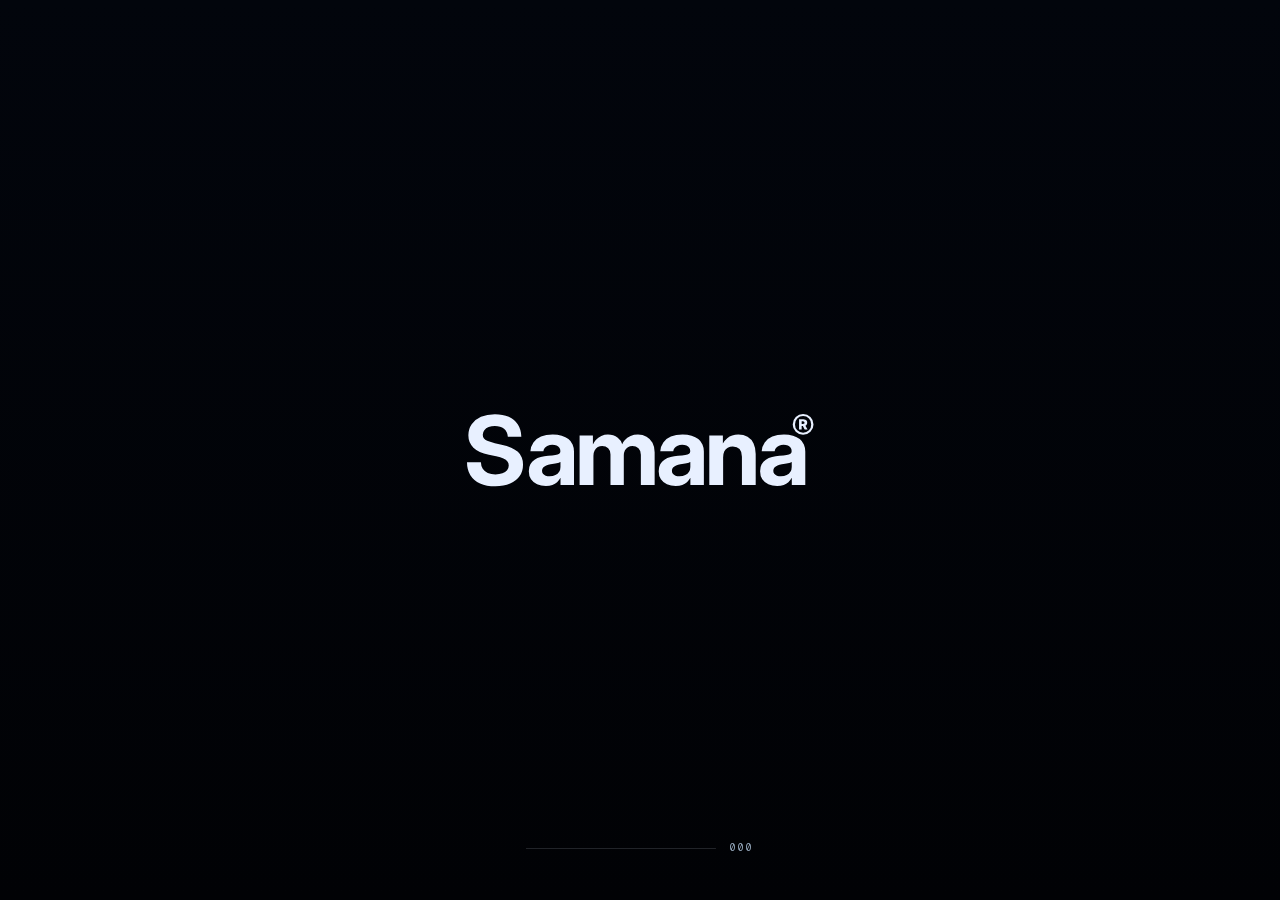
==== index.html @ 5c237c51 "Convert Samana Studio to D Web Studio" ====
<!doctype html>
<html lang="en">
  
<!-- Mirrored from https://samanastudio.es/ by HTTrack Website Copier/3.x [XR&CO], Sun, 01 Nov 2026 11:11:15 GMT -->
<head>
    <meta charset="UTF-8" />
    <meta name="viewport" content="width=device-width, initial-scale=1.0, viewport-fit=cover" />

    <!-- ── Primary SEO ─────────────────────────────────────────────────────── -->
    <title>D Web Studio — Immersive web design for premium brands</title>
    <meta
      name="description"
      content="Immersive websites with 3D, motion and sound, for premium brands that want to be remembered. Studio working worldwide. Start your project."
    />
    <meta name="robots" content="index, follow" />
    <link rel="canonical" href="index.html" />
    <meta name="author" content="D Web Studio" />
    <meta name="theme-color" content="#02050c" />

    <!-- ── Open Graph (LinkedIn / WhatsApp / Facebook) ─────────────────────── -->
    <meta property="og:type" content="website" />
    <meta property="og:site_name" content="D Web Studio" />
    <meta property="og:url" content="index.html" />
    <meta
      property="og:title"
      content="D Web Studio — Immersive web design for premium brands"
    />
    <meta
      property="og:description"
      content="Immersive websites with 3D, motion and sound, for premium brands that want to be remembered. Studio working worldwide. Start your project."
    />
    <meta property="og:image" content="og-samana.jpg" />
    <meta property="og:image:width" content="1200" />
    <meta property="og:image:height" content="630" />
    <meta
      property="og:image:alt"
      content="D Web Studio — immersive web design for premium brands"
    />
    <meta property="og:locale" content="en_US" />

    <!-- ── Twitter / X Card ────────────────────────────────────────────────── -->
    <meta name="twitter:card" content="summary_large_image" />
    <meta
      name="twitter:title"
      content="D Web Studio — Immersive web design for premium brands"
    />
    <meta
      name="twitter:description"
      content="Immersive websites with 3D, motion and sound, for premium brands that want to be remembered. D Web Studio working worldwide. Start your project."
    />
    <meta name="twitter:image" content="og-samana.jpg" />

    <!-- ── Favicons (full set) ─────────────────────────────────────────────── -->
    <!-- .ico first: the path browsers AND Google's favicon crawler request by
         convention (/favicon.ico). Multi-res 16/32/48 so it's never the gap. -->
    <link rel="icon" href="favicon5e1f.ico?v=2" sizes="any" />
    <link rel="icon" type="image/png" sizes="96x96" href="favicon-965e1f.png?v=2" />
    <link rel="icon" type="image/png" sizes="48x48" href="favicon-485e1f.png?v=2" />
    <link rel="icon" type="image/png" sizes="32x32" href="favicon-325e1f.png?v=2" />
    <link rel="icon" type="image/png" sizes="16x16" href="favicon-165e1f.png?v=2" />
    <link rel="apple-touch-icon" sizes="180x180" href="apple-touch-icon5e1f.png?v=2" />
    <link rel="manifest" href="site.webmanifest" />

    <!-- ── Structured data (Organization) ──────────────────────────────────── -->
    <script type="application/ld+json">
      {
        "@context": "https://schema.org",
        "@type": "Organization",
        "name": "D Web Studio",
        "url": "https://samanastudio.es/",
        "email": "info@samanastudio.es",
        "logo": "https://samanastudio.es/apple-touch-icon.png",
        "image": "https://samanastudio.es/og-samana.jpg",
        "description": "Samana Studio is an immersive web design studio: websites with 3D, motion and sound for premium brands worldwide.",
        "sameAs": [
          "https://instagram.com/samanastudios",
          "https://tiktok.com/@samanastudio"
        ]
      }
    </script>

    <!-- Type (fase 4.12): the logo's family, SELF-HOSTED (see src/style.css → @font-face) — no
         third party. Preloaded: the loader's hello words (static Inter Display Bold, 2.4 KB — its first
         word is set in it) and Inter, the site's text (variable, 53 KB). Geist Mono unchanged. -->
    <link rel="preload" href="fonts/InterDisplay-Bold-hello.woff2" as="font" type="font/woff2" crossorigin />
    <link rel="preload" href="fonts/InterSamana-Variable.woff2" as="font" type="font/woff2" crossorigin />
    <!-- JavaScript off: the static loader below would cover the noscript message -->
    <noscript><style>.loader { display: none !important; }</style></noscript>
    <script type="module" crossorigin src="assets/main-DWAIzYvo.js"></script>
    <style data-critical>@font-face{font-family:Inter;src:url(fonts/InterSamana-Variable.woff2) format("woff2");font-weight:400 700;font-style:normal;font-display:swap}@font-face{font-family:Inter Fallback;src:local("Arial"),local("ArialMT"),local("Helvetica"),local("Liberation Sans");size-adjust:106.59%;ascent-override:90.88%;descent-override:22.63%;line-gap-override:0%}@font-face{font-family:Samana Hello;src:url(fonts/InterDisplay-Bold-hello.woff2) format("woff2");font-weight:700;font-style:normal;font-display:block}@font-face{font-family:Geist Mono;src:url(fonts/geist-mono-300-500.woff2) format("woff2");font-weight:300 500;font-style:normal;font-display:block}:root{--water-top: #02050c;--water-bot: #010205;--water: linear-gradient(180deg, var(--water-top) 0%, var(--water-bot) 100%)}:root{--f-sans: "Inter", "Inter Fallback", system-ui, sans-serif;--f-mono: "Geist Mono", ui-monospace, SFMono-Regular, Menlo, monospace;--t-xl-w: 650;--t-xl-s: clamp(44px, 7.4vw, 118px);--t-xl-ls: -.042em;--t-xl-lh: .92;--t-d-w: 600;--t-d-s: clamp(34px, 4.6vw, 68px);--t-d-ls: -.034em;--t-d-lh: .96;--t-lead-w: 500;--t-lead-s: clamp(20px, 1.8vw, 28px);--t-lead-ls: -.018em;--t-lead-lh: 1.2;--t-bl-w: 400;--t-bl-s: clamp(17px, 1.3vw, 19px);--t-bl-ls: -.011em;--t-bl-lh: 1.55;--t-b-w: 400;--t-b-s: 15.5px;--t-b-ls: -.006em;--t-b-lh: 1.6;--t-ui-w: 500;--t-ui-s: 13.5px;--t-ui-ls: -.004em;--t-ui-lh: 1.2;--t-lb-w: 400;--t-lb-s: 10.5px;--t-lb-ls: .18em;--t-lb-lh: 1.3;--t-num-w: 400;--t-num-s: 22px;--t-num-ls: .02em;--t-num-lh: 1}*{margin:0;padding:0}html,body{font-family:var(--f-sans)}html{background:var(--water) 0 0 / 100% 100vh no-repeat var(--water-bot)}.webgl{position:fixed;top:0;left:0;width:100%;height:100%;outline:none;z-index:1}@media(pointer:coarse){.webgl{height:100vh;height:100lvh}}.scroll-proxy{position:relative;width:100%;pointer-events:none}.loader{position:fixed;top:0;right:0;bottom:0;left:0;z-index:10;overflow:hidden;background:var(--water);--hello-fs: clamp(2.5rem, 9vw, 6rem);color:#e8f0ff;pointer-events:none;contain:strict}.loader.is-nav{z-index:80}.loader.is-off{visibility:hidden}.loader-in{position:absolute;top:0;right:0;bottom:0;left:0}.loader.is-nav :is(.loader-center,.loader-progress,.loader-note){display:none}.loader-center{position:absolute;top:0;right:0;bottom:0;left:0;display:grid;place-items:center}.loader-word{margin:0;font-family:Samana Hello,Inter,system-ui,sans-serif;font-weight:700;font-size:var(--hello-fs);letter-spacing:-.03em;line-height:1.2;text-align:center;color:#e8f0ff;grid-area:1 / 1;backface-visibility:hidden;will-change:transform;transform:perspective(800px) translate3d(0,100%,0) rotateX(-90deg)}.loader-word:first-child{transform:none}.loader-word.is-fb{letter-spacing:0}@media(prefers-reduced-motion:reduce){.loader-word{transform:none;opacity:0}.loader-word:first-child{opacity:1}}.loader.is-lifting .loader-progress,.loader.is-lifting .loader-note{opacity:0;transition:opacity .525s linear}.loader-progress{position:absolute;left:50%;bottom:clamp(1.75rem,5vh,3rem);transform:translate(-50%);display:flex;align-items:center;gap:.9rem}.loader-line{width:clamp(90px,18vw,190px);height:1px;background:#e8f0ff24;overflow:hidden}.loader-line-fill{width:100%;height:100%;background:#e8f0ff99;transform:scaleX(0);transform-origin:left center;will-change:transform}.loader-note{font-family:var(--f-mono);font-weight:var(--t-lb-w);font-size:var(--t-lb-s);letter-spacing:var(--t-lb-ls);line-height:var(--t-lb-lh);text-transform:uppercase;position:absolute;left:50%;bottom:max(.7rem,calc(clamp(1.75rem,5vh,3rem) - 1.55rem));transform:translate(-50%);margin:0;white-space:nowrap;color:#e8f0ff8c;opacity:0;transition:opacity 1.2s ease}.loader-note.is-on{opacity:1}.loader-count{font-family:var(--f-mono);font-weight:var(--t-lb-w);font-size:var(--t-lb-s);letter-spacing:var(--t-lb-ls);line-height:var(--t-lb-lh);text-transform:uppercase;color:#93a6ba;font-variant-numeric:tabular-nums;min-width:3ch;text-align:right}:where(a,button,select,[role=radio]):focus-visible,html[data-kbd] :where(input,textarea):focus{outline:1px solid rgba(232,240,255,.9);outline-offset:3px}.skip-link{font-family:var(--f-sans);font-weight:var(--t-ui-w);font-size:var(--t-ui-s);letter-spacing:var(--t-ui-ls);line-height:var(--t-ui-lh);position:fixed;top:calc(env(safe-area-inset-top,0px) + clamp(1.1rem,2.4vh,1.9rem));left:calc(env(safe-area-inset-left,0px) + clamp(1.2rem,3vw,2.4rem));margin-top:-3px;z-index:9;padding:7px 15px 6px;border:1px solid rgba(159,208,255,.26);border-radius:999px;background:#060a12b8;color:#dfeaffeb;text-decoration:none;white-space:nowrap;text-shadow:0 1px 14px rgba(4,6,12,.8);clip-path:inset(50%);opacity:0;pointer-events:none}.skip-link:focus{clip-path:none;opacity:1;pointer-events:auto}.sr-only{position:absolute;width:1px;height:1px;margin:-1px;overflow:hidden;clip:rect(0 0 0 0);white-space:nowrap;border:0}@media(max-height:720px){:root.cf-open :is(.site-logo,.site-sound,.site-menu-btn){filter:opacity(0);pointer-events:none}}html.lenis,html.lenis body{height:auto}:root{--frost: #9fd0ff}.hero-tag{position:fixed;z-index:2;display:grid;gap:12px;justify-items:start;width:min(92vw,46ch);text-align:left;pointer-events:none;will-change:opacity,transform}.hero-tag.is-centred{justify-items:center;text-align:center}.hero-kick{font-family:var(--f-mono);font-weight:var(--t-lb-w);font-size:var(--t-lb-s);letter-spacing:var(--t-lb-ls);line-height:var(--t-lb-lh);margin:0;text-transform:uppercase;color:#93a6ba}.hero-line{font-family:var(--f-sans);font-weight:var(--t-lead-w);font-size:var(--t-lead-s);letter-spacing:var(--t-lead-ls);line-height:var(--t-lead-lh);text-wrap:balance;margin:0;color:#e8f0ff}:root{--hdr-top: calc(env(safe-area-inset-top, 0px) + clamp(1.1rem, 2.4vh, 1.9rem)) ;--hdr-right: calc(env(safe-area-inset-right, 0px) + clamp(1.2rem, 3vw, 2.4rem)) ;--ice: #9fd0ff;--ease-ui: cubic-bezier(.16, .84, .24, 1);--expo: cubic-bezier(.19, 1, .22, 1)}.page-view{position:relative;z-index:2;overflow-anchor:none}html:is([data-route=work],[data-route=about]) :is(.ui-layer,.hud-layer,.chapters,.we-are,.hero-tag,.scroll-cue,.site-footer,.seo-fallback),.route-off{visibility:hidden!important}:root{--wk-pad: clamp(18px, 6vw, 96px);--wk-text: #e8f0ff;--wk-text-2: rgba(223, 234, 255, .62);--wk-mist: #93a6ba;--wk-line: rgba(223, 234, 255, .12);--wk-line-2: rgba(223, 234, 255, .2)}</style>
    <link rel="preload" as="style" crossorigin href="assets/main-D3ZNuXNC.css" data-css>
  </head>
  <body>
    <!-- fase 4.8 — the first focusable element: visually hidden until focused, then top-left in the
         capsule's glass; with JS it takes the capsule's path (4.25: the curtain to the contact, or there the form). -->
    <a class="skip-link" href="#contact">Skip to contact</a>

    <!-- Shown only when JavaScript is disabled (the 3D can't run). -->
    <noscript>
      <div
        style="position: fixed; inset: 0; z-index: 100; display: flex; flex-direction: column; align-items: center; justify-content: center; gap: 0.8em; padding: 8vw; text-align: center; background: #05070c; color: #e8f0ff; font-family: 'Inter', 'Inter Fallback', system-ui, sans-serif;"
      >
        <p style="font-size: 1.4rem; font-weight: 500; margin: 0; letter-spacing: 0.02em;">
          Samana Studio
        </p>
        <p style="max-width: 32em; color: #aebccf; line-height: 1.6; margin: 0;">
          Immersive web experiences for premium brands. This site needs
          JavaScript to display its 3D experience. Contact us at
          <a style="color: #9fd0ff;" href="mailto:info@samanastudio.es"
            >info@samanastudio.es</a
          >.
        </p>
        <!-- (4.15) the pages read without JS -->
        <p style="margin: 0; display: flex; gap: 1.2em;">
          <a style="color: #9fd0ff;" href="work/index.html">Work</a>
          <a style="color: #9fd0ff;" href="about/index.html">About</a>
        </p>
      </div>
    </noscript>

    <!-- The loading screen's FIRST frame (fase 4.5): static, so it paints with the CSS — (4.18) the curtain (4.22: the
         water), "Hello", 000 — before the JS bundle has arrived (no blank screen on a slow line). UI/Curtain adopts it
         (the same layer is every page change); the Loader flips the hello on it. (4.22) Every word is here from the first
         frame — "Hello" in, the rest flipped out (never painted) —, so the scripts "Samana Hello" does not cover (.is-fb)
         are laid out, their system fonts found, before the first of them flips in. Keep the three pages' lists the same
         (work/, about/). -->
    <div class="loader" aria-hidden="true">
      <div class="loader-in">
        <div class="loader-center">
          <p class="loader-word">Hello</p>
          <p class="loader-word is-fb">你好</p>
          <p class="loader-word is-fb">नमस्ते</p>
          <p class="loader-word">Hola</p>
          <p class="loader-word is-fb">مرحبا</p>
          <p class="loader-word">Olá</p>
          <p class="loader-word is-fb">নমস্কার</p>
          <p class="loader-word">Привет</p>
          <p class="loader-word is-fb">こんにちは</p>
          <p class="loader-word">Bonjour</p>
        </div>
        <div class="loader-progress">
          <div class="loader-line"><div class="loader-line-fill"></div></div>
          <span class="loader-count">000</span>
        </div>
      </div>
    </div>

    <!-- Fixed, full-screen WebGL canvas (sits behind everything). -->
    <canvas class="webgl" aria-hidden="true"></canvas>
    <!-- Empty, tall element that generates the page scroll height. Its height
         is set from Scroll.js (SCROLL_LENGTH_VH). -->
    <div class="scroll-proxy"></div>
    <!-- fase 4.8 — landmarks: the header (logo, sound toggle, capsule) and main (the block texts, the
         card, the chapters) are filled by the UI modules; the footer and the contact dialog follow. -->
    <header class="site-header"></header>
    <main class="site-main">
      <!-- (4.16·L) the hero's line — the page's one h1 — in the static HTML: painted in the first frame (under the
           loader), so it is the page's largest contentful paint before the bundle arrives. UI/HeroTag adopts it
           (placed, entered, sunk by JS as before). Its words are content.js's HERO_TAG — keep both the same. Pinned at
           0, 0 until HeroTag places it (hidden by then): its static place followed the flow — the scroll proxy's
           height, set at the boot — and moved it while painted (a layout shift under the loader). -->

      <div class="hero-tag" style="top: 0; left: 0" data-lines-group>
        <p class="hero-kick" data-lines>Immersive web studio</p>
        <h1 class="hero-line" data-lines><span class="sr-only">Samana — </span>We build worlds people remember.</h1>
      </div>
      <!-- (4.15) a page's content (/work, /about) is adopted here by the router (UI/Router.js) -->
      <div class="page-view"></div>
      <!-- ── Crawler / accessibility fallback (4.8: inside main — nothing outside the landmarks) ──
           The site's content is rendered in WebGL (a <canvas>), which search
           engines and screen readers can't read. This block is a real, in-DOM text
           equivalent of the page: present for crawlers/AT, but visually hidden
           (1px clip) via inline styles so it NEVER affects the 3D experience. (4.9: its h1 went — the
           page's one h1 is the hero's line, UI/HeroTag.) -->
      <div
        class="seo-fallback"
        style="position: absolute; width: 1px; height: 1px; margin: -1px; padding: 0; overflow: hidden; clip: rect(0 0 0 0); white-space: nowrap; border: 0; pointer-events: none;"
      >
        <p>
          Samana Studio is an immersive web design studio crafting cinematic,
          WebGL-powered websites for a select few premium brands worldwide. We
          design and build high-end digital experiences with international reach.
          Contact:
          <a href="mailto:info@samanastudio.es" tabindex="-1">info@samanastudio.es</a>.
        </p>
      </div>
    </main>
  </body>

<!-- Mirrored from https://samanastudio.es/ by HTTrack Website Copier/3.x [XR&CO], Sun, 01 Nov 2026 11:11:18 GMT -->
</html>
---- assets/main-D3ZNuXNC.css ----
@font-face{font-family:Inter;src:url(../fonts/InterSamana-Variable.woff2) format("woff2");font-weight:400 700;font-style:normal;font-display:swap}@font-face{font-family:Inter Fallback;src:local("Arial"),local("ArialMT"),local("Helvetica"),local("Liberation Sans");size-adjust:106.59%;ascent-override:90.88%;descent-override:22.63%;line-gap-override:0%}@font-face{font-family:Samana Hello;src:url(../fonts/InterDisplay-Bold-hello.woff2) format("woff2");font-weight:700;font-style:normal;font-display:block}@font-face{font-family:Geist Mono;src:url(../fonts/geist-mono-300-500.woff2) format("woff2");font-weight:300 500;font-style:normal;font-display:block}:root{--water-top: #02050c;--water-bot: #010205;--water: linear-gradient(180deg, var(--water-top) 0%, var(--water-bot) 100%)}:root{--f-sans: "Inter", "Inter Fallback", system-ui, sans-serif;--f-mono: "Geist Mono", ui-monospace, SFMono-Regular, Menlo, monospace;--t-xl-w: 650;--t-xl-s: clamp(44px, 7.4vw, 118px);--t-xl-ls: -.042em;--t-xl-lh: .92;--t-d-w: 600;--t-d-s: clamp(34px, 4.6vw, 68px);--t-d-ls: -.034em;--t-d-lh: .96;--t-lead-w: 500;--t-lead-s: clamp(20px, 1.8vw, 28px);--t-lead-ls: -.018em;--t-lead-lh: 1.2;--t-bl-w: 400;--t-bl-s: clamp(17px, 1.3vw, 19px);--t-bl-ls: -.011em;--t-bl-lh: 1.55;--t-b-w: 400;--t-b-s: 15.5px;--t-b-ls: -.006em;--t-b-lh: 1.6;--t-ui-w: 500;--t-ui-s: 13.5px;--t-ui-ls: -.004em;--t-ui-lh: 1.2;--t-lb-w: 400;--t-lb-s: 10.5px;--t-lb-ls: .18em;--t-lb-lh: 1.3;--t-num-w: 400;--t-num-s: 22px;--t-num-ls: .02em;--t-num-lh: 1}*{margin:0;padding:0}.fps-meter{position:fixed;top:calc(env(safe-area-inset-top,0px) + clamp(1.1rem,2.4vh,1.9rem) + 52px);right:calc(env(safe-area-inset-right,0px) + 8px);z-index:9999;font:600 12px/1 ui-monospace,SFMono-Regular,Menlo,monospace;letter-spacing:.04em;color:#9fe6b0;background:#00000073;padding:4px 7px;border-radius:4px;pointer-events:none}.fps-meter[data-low="1"]{color:#ff9b9b}.perf-hud{white-space:pre-wrap;line-height:1.35;max-width:calc(100vw - 16px)}@media(max-width:640px){.fps-meter{top:auto;right:auto;bottom:calc(env(safe-area-inset-bottom,0px) + 8px);left:calc(env(safe-area-inset-left,0px) + 8px)}}html,body{font-family:var(--f-sans)}html{background:var(--water) 0 0 / 100% 100vh no-repeat var(--water-bot)}.webgl{position:fixed;top:0;left:0;width:100%;height:100%;outline:none;z-index:1}@media(pointer:coarse){.webgl{height:100vh;height:100lvh}}.scroll-proxy{position:relative;width:100%;pointer-events:none}.loader{position:fixed;top:0;right:0;bottom:0;left:0;z-index:10;overflow:hidden;background:var(--water);--hello-fs: clamp(2.5rem, 9vw, 6rem);color:#e8f0ff;pointer-events:none;contain:strict}.loader.is-nav{z-index:80}.loader.is-off{visibility:hidden}.loader-in{position:absolute;top:0;right:0;bottom:0;left:0}.loader.is-nav :is(.loader-center,.loader-progress,.loader-note){display:none}.loader-center{position:absolute;top:0;right:0;bottom:0;left:0;display:grid;place-items:center}.loader-word{margin:0;font-family:Samana Hello,Inter,system-ui,sans-serif;font-weight:700;font-size:var(--hello-fs);letter-spacing:-.03em;line-height:1.2;text-align:center;color:#e8f0ff;grid-area:1 / 1;backface-visibility:hidden;will-change:transform;transform:perspective(800px) translate3d(0,100%,0) rotateX(-90deg)}.loader-word:first-child{transform:none}.loader-word.is-fb{letter-spacing:0}@media(prefers-reduced-motion:reduce){.loader-word{transform:none;opacity:0}.loader-word:first-child{opacity:1}}.curtain-mid{position:absolute;top:0;right:0;bottom:0;left:0;display:flex;align-items:center;justify-content:center}.curtain-mark{display:block;height:calc(var(--hello-fs) * .7523);width:auto;aspect-ratio:3609.5 / 752.3;fill:#e8f0ff;overflow:visible;backface-visibility:hidden;transform:perspective(800px) translate3d(0,100%,0) rotateX(-90deg)}@media(prefers-reduced-motion:reduce){.curtain-mark{transform:none;opacity:0}}.curtain-mark .wm-reg-s{display:none}@media(max-width:492px){.curtain-mark .wm-reg{display:none}.curtain-mark .wm-reg-s{display:inline}}.curtain-catch{position:fixed;top:0;right:0;bottom:0;left:0;z-index:79;display:none;pointer-events:auto}.depth-meter.is-over{z-index:90}.hdr-over{z-index:85!important}.loader.is-lifting .loader-progress,.loader.is-lifting .loader-note{opacity:0;transition:opacity .525s linear}.loader-progress{position:absolute;left:50%;bottom:clamp(1.75rem,5vh,3rem);transform:translate(-50%);display:flex;align-items:center;gap:.9rem}.loader-line{width:clamp(90px,18vw,190px);height:1px;background:#e8f0ff24;overflow:hidden}.loader-line-fill{width:100%;height:100%;background:#e8f0ff99;transform:scaleX(0);transform-origin:left center;will-change:transform}.loader-note{font-family:var(--f-mono);font-weight:var(--t-lb-w);font-size:var(--t-lb-s);letter-spacing:var(--t-lb-ls);line-height:var(--t-lb-lh);text-transform:uppercase;position:absolute;left:50%;bottom:max(.7rem,calc(clamp(1.75rem,5vh,3rem) - 1.55rem));transform:translate(-50%);margin:0;white-space:nowrap;color:#e8f0ff8c;opacity:0;transition:opacity 1.2s ease}.loader-note.is-on{opacity:1}.loader-count{font-family:var(--f-mono);font-weight:var(--t-lb-w);font-size:var(--t-lb-s);letter-spacing:var(--t-lb-ls);line-height:var(--t-lb-lh);text-transform:uppercase;color:#93a6ba;font-variant-numeric:tabular-nums;min-width:3ch;text-align:right}.txl-v,.txl-mask,.txl{display:block}.txl-mask{padding:.12em 0 .14em;margin:-.12em 0 -.14em}.txl-pre .txl{transform:translate3d(0,110%,0)}[data-draw]{position:relative}[data-draw]:before{content:"";position:absolute;left:0;right:0;top:0;height:1px;background:var(--draw-c, rgba(223, 234, 255, .12));transform-origin:left center;transition:transform var(--draw-t, 0s) cubic-bezier(.87,0,.13,1) var(--draw-d, 0s)}.draw-pre[data-draw]:before{transform:scaleX(0);transition:none}.ui-layer{font-family:var(--f-sans);position:fixed;top:0;right:0;bottom:0;left:0;z-index:2;pointer-events:none}.ui-block{position:absolute;left:clamp(1.25rem,4vw,4rem);bottom:clamp(1.5rem,6vh,4rem);margin:0;max-width:min(34ch,72vw);opacity:0;will-change:opacity}@media(min-width:641px){.ui-block{max-width:min(56ch,72vw)}}.ui-subtitle{font-family:var(--f-sans);font-weight:var(--t-lead-w);font-size:var(--t-lead-s);letter-spacing:var(--t-lead-ls);line-height:var(--t-lead-lh);text-wrap:balance;margin:.35em 0 0;text-transform:lowercase;color:#9fb3c8;text-shadow:0 1px 12px rgba(4,6,12,.8)}.ui-phrase{font-family:var(--f-sans);font-weight:var(--t-bl-w);font-size:var(--t-bl-s);letter-spacing:var(--t-bl-ls);line-height:var(--t-bl-lh);margin:.5em 0 0;color:#aebccf;opacity:0;transform:translateY(10px);will-change:opacity,transform;text-shadow:0 1px 12px rgba(4,6,12,.8)}.ui-phrase-btn{position:relative;display:inline-block;max-width:100%;margin:0;padding:0;border:0;border-radius:2px;background:none;-webkit-appearance:none;-moz-appearance:none;appearance:none;font:inherit;letter-spacing:inherit;color:inherit;text-align:inherit;text-shadow:inherit;cursor:default;pointer-events:none;-webkit-tap-highlight-color:transparent}.ui-phrase-btn.is-live{pointer-events:auto;cursor:pointer}.ui-phrase-btn:before{content:"";position:absolute;left:-.5rem;right:-.5rem;top:50%;height:44px;transform:translateY(-50%)}.ui-phrase-text{transition:color .3s ease}.ui-phrase-tail{white-space:nowrap}@media(hover:hover){.ui-phrase-btn.is-live:hover .ui-phrase-text{color:#dce7f4}}.ui-phrase-mark{position:relative;display:inline-block;width:9px;height:9px;margin-left:.6em;vertical-align:middle}.ui-phrase-mark:before,.ui-phrase-mark:after{content:"";position:absolute;background:#cfe6ff;transition:opacity .4s ease,width .4s ease,height .4s ease,top .4s ease,left .4s ease,border-radius .4s ease,background-color .4s ease}.ui-phrase-mark:before{left:0;top:4px;width:9px;height:1px}.ui-phrase-mark:after{left:4px;top:0;width:1px;height:9px}.ui-phrase-btn.is-read .ui-phrase-mark:before{left:2px;top:2px;width:5px;height:5px;border-radius:50%;background:#5fd4c8;box-shadow:0 0 6px #5fd4c88c}.ui-phrase-btn.is-read .ui-phrase-mark:after{opacity:0}.ui-teaser{font-family:var(--f-mono);font-weight:var(--t-lb-w);font-size:var(--t-lb-s);letter-spacing:var(--t-lb-ls);line-height:var(--t-lb-lh);text-transform:uppercase;position:absolute;left:calc(100% + .75em);top:50%;overflow:hidden;white-space:nowrap;color:#cfe6ff;opacity:0;transform:translate(-100%,-50%);transition:opacity .35s ease,transform .55s cubic-bezier(.4,0,.2,1);pointer-events:none}.ui-teaser-in{display:inline-block;transform:translate(100%);transition:transform .55s cubic-bezier(.4,0,.2,1)}.ui-teaser.is-shown{opacity:.55;transform:translateY(-50%)}.ui-teaser.is-shown .ui-teaser-in{transform:none}.ui-first-hint{font-family:var(--f-mono);font-weight:var(--t-lb-w);font-size:var(--t-lb-s);letter-spacing:var(--t-lb-ls);line-height:var(--t-lb-lh);text-transform:uppercase;position:absolute;left:0;top:calc(100% + 1.1em);margin:0;white-space:nowrap;color:#cfe6ff;text-shadow:0 1px 12px rgba(4,6,12,.8);opacity:0;transform:translateY(6px);transition:opacity .9s ease,transform .9s cubic-bezier(.2,.7,.2,1);pointer-events:none}.ui-first-hint.is-shown{opacity:.6;transform:none}@media(prefers-reduced-motion:reduce){.ui-teaser,.ui-teaser.is-shown{transform:translateY(-50%);transition:opacity .35s ease}.ui-teaser-in{transform:none;transition:none}.ui-first-hint,.ui-first-hint.is-shown{transform:none;transition:opacity .6s ease}}.ui-title{font-family:var(--f-sans);font-weight:var(--t-d-w);font-size:var(--t-d-s);letter-spacing:var(--t-d-ls);line-height:var(--t-d-lh);text-wrap:balance;margin:0;text-transform:lowercase;white-space:nowrap;color:#e8f0ff;text-shadow:0 1px 24px rgba(120,170,255,.18)}.ui-title-box{position:relative;display:inline-block}.ui-title-hold{visibility:hidden}.ui-title-txt{position:absolute;left:0;top:0;white-space:nowrap}@media(max-width:640px){.ui-block{left:50%;right:auto;transform:translate(-50%);bottom:calc(env(safe-area-inset-bottom,0px) + clamp(2.2rem,8vh,4.5rem));width:min(92vw,30rem);max-width:92vw;text-align:center}.ui-block .ui-title{white-space:normal}.ui-teaser{left:auto;right:0;top:calc(100% + .45em);transform:translate(100%)}.ui-teaser-in{transform:translate(-100%)}.ui-teaser.is-shown{transform:none}.ui-first-hint{left:50%;transform:translate(-50%,6px)}.ui-first-hint.is-shown{transform:translate(-50%)}}@media(orientation:landscape)and (max-height:560px){.ui-block{bottom:calc(env(safe-area-inset-bottom,0px) + clamp(.6rem,4vh,1.6rem))}}:where(a,button,input,textarea,select,[tabindex]):focus{outline:none}:where(a,button,select,[role=radio]):focus-visible,html[data-kbd] :where(input,textarea):focus{outline:1px solid rgba(232,240,255,.9);outline-offset:3px}.skip-link{font-family:var(--f-sans);font-weight:var(--t-ui-w);font-size:var(--t-ui-s);letter-spacing:var(--t-ui-ls);line-height:var(--t-ui-lh);position:fixed;top:calc(env(safe-area-inset-top,0px) + clamp(1.1rem,2.4vh,1.9rem));left:calc(env(safe-area-inset-left,0px) + clamp(1.2rem,3vw,2.4rem));margin-top:-3px;z-index:9;padding:7px 15px 6px;border:1px solid rgba(159,208,255,.26);border-radius:999px;background:#060a12b8;color:#dfeaffeb;text-decoration:none;white-space:nowrap;text-shadow:0 1px 14px rgba(4,6,12,.8);clip-path:inset(50%);opacity:0;pointer-events:none}.skip-link:focus{clip-path:none;opacity:1;pointer-events:auto}.sr-only{position:absolute;width:1px;height:1px;margin:-1px;overflow:hidden;clip:rect(0 0 0 0);white-space:nowrap;border:0}.chapters{position:fixed;z-index:2;left:clamp(20px,5vw,80px);top:50%;transform:translateY(-50%);width:min(30rem,36vw);pointer-events:none;text-shadow:0 1px 14px rgba(4,6,12,.85)}.ch-slot{position:relative}.chap{position:absolute;left:0;right:0;top:50%;transform:translateY(calc(-50% - 16px));opacity:0;filter:blur(6px);transition:opacity .5s ease,transform .5s cubic-bezier(.4,0,.2,1),filter .5s ease}.chap.is-on{opacity:1;transform:translateY(-50%);filter:none;transition:opacity .01s .28s,transform 0s .28s,filter 0s .28s}.ln{display:block;overflow:hidden;padding-bottom:.1em;margin-bottom:-.1em}.ln>span{display:inline-block;transform:translateY(108%);opacity:0;transition:transform 0s .6s,opacity 0s .6s}.chap.is-on .ln>span{transform:none;opacity:1;transition:transform 1s cubic-bezier(.16,.84,.24,1),opacity .7s ease;transition-delay:calc(.3s + var(--l) * 85ms)}.ch-display{font-family:var(--f-sans);font-weight:var(--t-lead-w);font-size:var(--t-lead-s);letter-spacing:var(--t-lead-ls);line-height:var(--t-lead-lh);text-wrap:balance;margin:0;color:#e8f0ff;text-transform:lowercase}.ch-display.soft{color:#9fb3c8}.ch-display.mid{font-family:var(--f-sans);font-weight:var(--t-bl-w);font-size:var(--t-bl-s);letter-spacing:var(--t-bl-ls);line-height:var(--t-bl-lh)}.ch-mono{font-family:var(--f-sans);font-weight:var(--t-b-w);font-size:var(--t-b-s);letter-spacing:var(--t-b-ls);line-height:var(--t-b-lh);margin:1.1em 0 0;color:#b8c8da}.ch-mono:first-child{margin-top:0}.ch-display+.ch-display{margin-top:.12em}.ch-mono+.ch-display{margin-top:.9em}.ch-prog{position:absolute;left:0;display:flex;gap:6px;opacity:0;transition:opacity .6s ease}.ch-prog.on{opacity:1}.ch-prog i{width:18px;height:1px;background:#cfe6ff38;transition:background .5s ease,width .5s ease}.ch-prog i.on{width:30px;background:#cfe6ff}.ch-hint{font-family:var(--f-mono);font-weight:var(--t-lb-w);font-size:var(--t-lb-s);letter-spacing:var(--t-lb-ls);line-height:var(--t-lb-lh);position:absolute;left:0;text-transform:uppercase;color:#9fb3c8;opacity:0;transition:opacity .8s ease}.ch-hint.on{opacity:.75}.ch-hint:after{content:"";display:inline-block;width:1px;height:14px;margin-left:10px;vertical-align:-3px;background:currentColor;transform-origin:top;transform:scaleY(0)}.ch-hint.on:after{animation:ch-hint 1.8s ease-in-out infinite}@keyframes ch-hint{0%{transform:scaleY(0)}50%{transform:scaleY(1)}to{transform:scaleY(1);opacity:0}}.we-are{font-family:var(--f-sans);position:fixed;z-index:2;left:0;top:0;pointer-events:none;font-weight:400;line-height:1;color:#cfe6ff;white-space:nowrap;opacity:0;filter:blur(9px);letter-spacing:.42em;will-change:transform,opacity,filter;text-shadow:0 1px 18px rgba(4,6,12,.85);transition:opacity .9s ease,filter .9s ease,letter-spacing .9s ease}.we-are.is-on{opacity:.9;filter:none;letter-spacing:.05em;transition:opacity 1.1s ease,filter 1.4s ease,letter-spacing 1.8s cubic-bezier(.2,.7,.2,1)}@media(max-width:640px){.chapters{left:20px;right:20px;width:auto;top:auto;bottom:calc(150px + env(safe-area-inset-bottom,0px));transform:none}}@media(prefers-reduced-motion:reduce){.chap,.chap.is-on{transform:translateY(-50%);filter:none;transition:opacity .5s ease}.ln>span,.chap.is-on .ln>span{transform:none;transition:opacity .5s ease;transition-delay:0s}.ch-hint.on:after{animation:none;transform:none}.we-are,.we-are.is-on{filter:none;letter-spacing:.05em;transition:opacity .6s ease}}.site-footer{font-family:var(--f-sans);position:fixed;top:0;right:0;bottom:0;left:0;z-index:3;opacity:var(--behind, 1);pointer-events:none}.footer-veil{position:absolute;top:0;right:0;bottom:0;left:0;pointer-events:none;background:linear-gradient(to bottom,#05070c00 38%,#05070c8c)}.footer-cta-block{position:absolute;left:50%;bottom:calc(env(safe-area-inset-bottom,0px) + clamp(4.75rem,12vh,8.5rem));transform:translate(-50%);display:flex;flex-direction:column;align-items:center;gap:clamp(.9rem,2.2vh,1.6rem);width:max-content;max-width:calc(100vw - (2*clamp(1rem,4vw,3rem)))}.footer-made{font-family:var(--f-sans);font-weight:400;font-size:clamp(18px,1.6vw,24px);letter-spacing:-.012em;line-height:1.3;margin:0;text-align:center;color:#e8f0ffbd}.footer-headline{margin:0;font:inherit;text-align:center}.footer-cta{position:relative;display:inline;margin:0;padding:0;border:0;background:none;font-family:var(--f-sans);font-weight:500;font-size:clamp(56px,9vw,160px);letter-spacing:-.04em;line-height:.98;text-align:center;text-wrap:balance;color:#e8f0ff;cursor:pointer}.footer-cta .fc-t,.footer-cta .fc-ar{display:inline-block;vertical-align:baseline}.footer-cta .fc-t{position:relative}.footer-cta .fc-t:after{content:"";position:absolute;left:0;right:0;bottom:.02em;height:1px;background:currentColor;transform:scaleX(0);transform-origin:left center;transition:transform .6s cubic-bezier(.19,1,.22,1)}.footer-cta:is(:hover,:focus-visible) .fc-t:after{transform:none}.footer-cta:focus-visible{outline:none}.fc-ar{margin-left:.22em}.fc-a{position:relative;display:inline-block;overflow:hidden;vertical-align:bottom}.fc-a i{display:block;font-style:normal;transition:transform .4s cubic-bezier(.165,.84,.44,1)}.fc-a i+i{position:absolute;top:0;right:0;bottom:0;left:0;transform:translate(-110%)}.footer-cta:is(:hover,:focus-visible) .fc-a i:first-child{transform:translate(110%)}.footer-cta:is(:hover,:focus-visible) .fc-a i+i{transform:none}@media(max-width:640px){.footer-cta{font-size:44px}}@media(prefers-reduced-motion:reduce){.footer-cta .fc-t:after,.fc-a i{transition:none}.footer-cta:is(:hover,:focus-visible) .fc-a i:first-child{transform:none}.footer-cta:is(:hover,:focus-visible) .fc-a i+i{transform:translate(-110%)}}.footer-social{position:absolute;right:calc(env(safe-area-inset-right,0px) + clamp(1.5rem,4.5vw,4rem));top:50%;transform:translateY(-50%);display:flex;flex-direction:column;gap:clamp(1.5rem,3.2vh,2.4rem);will-change:opacity,transform}.footer-social a{display:flex;align-items:center;justify-content:center;width:clamp(44px,3.6vw,46px);height:clamp(44px,3.6vw,46px);color:#93a3b8;transition:color .3s ease,transform .3s ease}.footer-social a svg{width:clamp(28px,3.2vw,46px);height:clamp(28px,3.2vw,46px);display:block}.footer-social a:hover{color:#e8f0ff;transform:translateY(-2px) scale(1.06)}.footer-legal{font-family:var(--f-sans);font-weight:var(--t-b-w);font-size:13px;letter-spacing:var(--t-b-ls);line-height:var(--t-b-lh);position:absolute;left:0;right:0;bottom:calc(env(safe-area-inset-bottom,0px) + clamp(1.25rem,3.5vh,2.25rem));margin:0 auto;width:max-content;max-width:calc(100vw - 32px);text-align:center;color:#6b7689;will-change:opacity,transform}.footer-legal a{position:relative;color:#8a98b0;text-decoration:none;transition:color .3s ease}.footer-legal a:before{content:"";position:absolute;top:-15px;right:-4px;bottom:-15px;left:-4px}.footer-legal a:hover{color:#aebccf}.site-footer.is-shown .footer-cta,.site-footer.is-shown .footer-social a,.site-footer.is-shown .footer-legal a{pointer-events:auto}.contact-overlay{font-family:var(--f-sans);position:fixed;top:0;right:0;bottom:0;left:0;z-index:50;visibility:hidden;box-sizing:border-box;display:flex;flex-direction:column;align-items:flex-end;justify-content:center;padding:24px max(24px,6vw)}.contact-overlay:before{content:"";flex:0 1 48px}.contact-backdrop{position:absolute;top:0;right:0;bottom:0;left:0;background:transparent}.contact-panel,.contact-morph{position:fixed;box-sizing:border-box;border:1px solid rgba(159,208,255,.14);border-radius:26px;background:linear-gradient(160deg,#0d121cf5,#070a11f5);box-shadow:0 30px 80px #0000008c,inset 0 1px #9fd0ff0f}.contact-panel{position:relative;z-index:1;flex:none;width:min(560px,100%);max-height:100%;display:flex;flex-direction:column;padding:24px 28px}.contact-morph{display:none;left:0;top:0;pointer-events:none;box-shadow:none}.contact-panel.is-morphing{background:transparent;border-color:transparent;box-shadow:none}.contact-panel .cf-i{opacity:0;transform:translateY(14px);transition:opacity .2s ease,transform .2s ease}.contact-panel.is-in .cf-i{opacity:1;transform:none;transition:opacity .6s ease calc(var(--i) * .06s),transform .9s cubic-bezier(.19,1,.22,1) calc(var(--i) * .06s)}@media(max-width:640px){.contact-overlay{align-items:stretch;justify-content:flex-start;padding:12px}.contact-overlay:before{flex:0 1 58px}.contact-panel{width:auto;border-radius:24px;padding:20px 16px 16px}}.contact-panel.cf-cut .cf-i{transition:none!important}@media(prefers-reduced-motion:reduce){.contact-panel .cf-i,.contact-panel.is-in .cf-i{transform:none;transition:opacity .2s linear}}.site-cta.is-morph{opacity:0!important;transition:none!important}.site-footer :is(.footer-cta-block,.footer-social,.footer-legal){transition:filter .35s ease}.site-footer.form-open :is(.footer-cta-block,.footer-social,.footer-legal){filter:opacity(0);pointer-events:none!important}@media(max-height:720px){:root.cf-open :is(.site-logo,.site-sound,.site-menu-btn){filter:opacity(0);pointer-events:none}}.is-morph{opacity:0!important;transition:none!important}.contact-close{position:absolute;top:clamp(.9rem,1.6vw,1.4rem);right:clamp(.9rem,1.6vw,1.4rem);width:40px;height:40px;display:flex;align-items:center;justify-content:center;padding:8px;border:none;border-radius:999px;background:transparent;color:#6b7689;cursor:pointer;transition:color .25s ease,background .25s ease,transform .25s ease}.contact-close svg{width:100%;height:100%}.contact-close:before{content:"";position:absolute;top:-2px;right:-2px;bottom:-2px;left:-2px;border-radius:999px}.contact-close:hover{color:#e8f0ff;background:#9fd0ff14;transform:rotate(90deg)}.contact-eyebrow{font-family:var(--f-mono);font-weight:var(--t-lb-w);font-size:var(--t-lb-s);letter-spacing:var(--t-lb-ls);line-height:var(--t-lb-lh);margin:0;text-transform:uppercase;color:#6f86a8}.contact-title{font-family:var(--f-sans);font-weight:var(--t-lead-w);font-size:var(--t-lead-s);letter-spacing:var(--t-lead-ls);line-height:var(--t-lead-lh);text-wrap:balance;margin:4px 0 16px;padding-right:44px;color:#e8f0ff}.contact-form{flex:1 1 auto;min-height:0;display:flex;flex-direction:column}.contact-fields{flex:0 1 auto;min-height:0;display:flex;flex-direction:column;gap:12px;overflow-y:auto;overscroll-behavior:contain;margin:-4px;padding:4px}.contact-pair{display:grid;grid-template-columns:repeat(2,minmax(0,1fr));gap:12px}.contact-field{display:flex;flex-direction:column;min-width:0;will-change:opacity,transform}.contact-label{font-family:var(--f-mono);font-weight:var(--t-lb-w);font-size:11px;letter-spacing:var(--t-lb-ls);line-height:13px;text-transform:uppercase;white-space:nowrap;margin-bottom:4px;color:#8a98b0}.contact-input{font-family:var(--f-sans);font-weight:var(--t-b-w);letter-spacing:var(--t-b-ls);font-size:16px;line-height:24px;box-sizing:border-box;width:100%;height:44px;margin:0;padding:0 14px;border:1px solid rgba(159,208,255,.16);border-radius:11px;background:#ffffff08;color:#e8f0ff;transition:border-color .25s ease,background .25s ease,box-shadow .25s ease}.contact-input::placeholder{color:#56627a}.contact-input:focus{outline:none;border-color:#9fd0ff8c;background:#9fd0ff0d;box-shadow:0 0 0 3px #9fd0ff1a}.contact-input[aria-invalid=true]{border-color:#e7a6a68c}.contact-textarea{display:block;height:94px;min-height:94px;max-height:166px;padding:10px 14px;resize:none;overflow-y:auto}.contact-chips{display:flex;flex-wrap:wrap;gap:6px}.contact-chip{font-family:var(--f-sans);font-weight:var(--t-ui-w);font-size:14px;letter-spacing:var(--t-ui-ls);line-height:1;box-sizing:border-box;flex:1 0 auto;display:inline-flex;align-items:center;justify-content:center;gap:7px;height:32px;margin:0;padding:0 12px;white-space:nowrap;border:1px solid rgba(159,208,255,.16);border-radius:9px;background:#ffffff05;color:#b9c6da;cursor:pointer;transition:border-color .25s ease,background .25s ease,color .25s ease,transform .2s ease}.contact-chip:hover{border-color:#9fd0ff66;color:#e8f0ff}.contact-chip[aria-checked=true]{border-color:#9fd0ffd9;background:#9fd0ff24;color:#fff}.contact-chip-dot{flex:none;width:8px;height:8px;border-radius:50%;background:var(--c);transition:box-shadow .25s ease}.contact-chip[aria-checked=true] .contact-chip-dot{box-shadow:0 0 0 3px color-mix(in srgb,var(--c) 28%,transparent)}.contact-chips[aria-invalid=true] .contact-chip{border-color:#e7a6a666}.contact-err{font-family:var(--f-sans);font-weight:var(--t-ui-w);font-size:var(--t-ui-s);letter-spacing:var(--t-ui-ls);line-height:var(--t-ui-lh);min-height:0;max-height:0;margin-top:0;overflow:hidden;color:#e7a6a6;opacity:0;transition:opacity .25s ease,max-height .25s ease,margin-top .25s ease}.contact-err.is-active{max-height:2rem;margin-top:5px;opacity:1}.contact-actions{position:relative;flex:none;margin-top:16px;will-change:opacity,transform}.contact-actions:before{content:"";position:absolute;left:-4px;right:-4px;bottom:100%;height:56px;pointer-events:none;background:linear-gradient(to bottom,#080b1200,#080b12e6 75%);opacity:0;transition:opacity .25s ease}.contact-panel.has-more .contact-actions:before{opacity:1}.contact-after{font-family:var(--f-sans);font-weight:var(--t-ui-w);font-size:var(--t-ui-s);letter-spacing:var(--t-ui-ls);line-height:20px;text-align:center;color:#8a98b0}.contact-status:not(:empty){display:inline}.contact-after:has(.contact-status:not(:empty)){margin-top:10px}.contact-addr{color:#e8f0ff;white-space:nowrap;user-select:text;-webkit-user-select:text}.contact-copy{font:inherit;line-height:18px;margin:0 0 0 8px;padding:0 9px;border:1px solid rgba(159,208,255,.3);border-radius:999px;background:transparent;color:#b9c6da;vertical-align:0;cursor:pointer;transition:border-color .25s ease,color .25s ease,background .25s ease}.contact-copy[hidden]{display:none}.contact-copy:hover{border-color:#9fd0ffb3;color:#e8f0ff}.contact-copy.is-done{border-color:#8fd0a899;color:#8fd0a8}.contact-submit{font-family:var(--f-sans);font-weight:var(--t-ui-w);font-size:15px;letter-spacing:var(--t-ui-ls);line-height:1;box-sizing:border-box;display:flex;align-items:center;justify-content:center;gap:.5em;width:100%;height:44px;margin:0;padding:0 24px;border:1px solid rgba(159,208,255,.6);border-radius:999px;background:#9fd0ff24;color:#f2f7ff;cursor:pointer;transition:background .3s ease,border-color .3s ease,color .3s ease,transform .3s ease,box-shadow .3s ease}.contact-submit:hover{background:#9fd0ff38;border-color:#9fd0ffe6;color:#fff;transform:translateY(-2px);box-shadow:0 8px 30px #78aaff2e}.contact-submit-arrow{transition:transform .3s ease}.contact-submit:hover .contact-submit-arrow{transform:translate(3px)}.contact-submit.is-sending,.contact-submit.is-sending:hover{cursor:default;transform:none;box-shadow:none;background:#9fd0ff24;border-color:#9fd0ff99}.contact-spin{display:none;box-sizing:border-box;width:14px;height:14px;border-radius:50%;border:1.5px solid rgba(232,240,255,.25);border-top-color:#e8f0ff;animation:cf-spin .8s linear infinite}.contact-submit.is-sending .contact-spin{display:inline-block}.contact-submit.is-sending .contact-submit-arrow{display:none}@keyframes cf-spin{to{transform:rotate(1turn)}}@media(prefers-reduced-motion:reduce){.contact-spin{animation-duration:2.4s}}.contact-form{position:relative}.contact-panel.is-sent .contact-fields,.contact-panel.is-sent .contact-actions{opacity:0;visibility:hidden;pointer-events:none;transition:opacity .35s ease,visibility 0s linear .35s}.contact-done{display:none;position:absolute;left:0;right:0;top:0}.contact-panel.is-sent .contact-done{display:block}.contact-thanks{margin:0;font-family:var(--f-sans);font-weight:var(--t-bl-w);font-size:var(--t-bl-s);letter-spacing:var(--t-bl-ls);line-height:var(--t-bl-lh);color:#e8f0ff}.contact-thanks:focus{outline:none}.contact-hp{position:absolute;left:-10000px;top:0;width:1px;height:1px;overflow:hidden}@media(max-width:640px){.contact-title{margin-bottom:12px}.contact-fields,.contact-pair{gap:10px}.contact-chip{padding:0 10px}.contact-actions{margin-top:12px}}@media(min-width:641px)and (max-height:720px){.contact-overlay{padding-top:16px;padding-bottom:16px}.contact-panel{padding-top:22px;padding-bottom:22px}.contact-title{margin-bottom:12px}.contact-fields{gap:10px}.contact-actions{margin-top:12px}}@media(max-width:640px)and (max-height:720px){.contact-overlay{padding:8px}.contact-overlay:before{flex-basis:62px}.contact-panel{padding:16px 14px 14px}.contact-title{margin-bottom:10px}.contact-fields,.contact-pair{gap:8px}.contact-label{margin-bottom:3px}.contact-input{height:40px}.contact-textarea{height:90px;min-height:90px;padding-top:8px;padding-bottom:8px}.contact-chips{gap:5px}.contact-chip{height:30px}.contact-actions{margin-top:10px}.contact-submit{height:42px}.contact-field--chips{position:relative}.contact-field--chips>.contact-label{position:absolute;left:0;top:0;margin:0;line-height:30px}.contact-field--chips>.contact-chips:before{content:"";flex:none;width:calc(var(--lab-n) * (1ch + var(--t-lb-ls)) + 5px);font-family:var(--f-mono);font-size:11px}}.site-logo{position:fixed;top:calc(env(safe-area-inset-top,0px) + clamp(1.1rem,2.4vh,1.9rem));left:calc(env(safe-area-inset-left,0px) + clamp(1.2rem,3vw,2.4rem));z-index:6;opacity:var(--behind, 1);margin:0;padding:.2rem .1rem;border:none;background:transparent;cursor:pointer;line-height:0;color:#dfeaffd1;text-shadow:0 1px 18px rgba(120,170,255,.18);transition:color .3s ease,transform .3s ease,filter .35s ease}.site-logo:hover{color:#fff;transform:translateY(-1px)}.site-logo svg{display:inline-block;vertical-align:-.295px;height:22.6px;width:auto;aspect-ratio:3772.8 / 895.7;fill:currentColor;overflow:visible}.site-logo:before{content:"";position:absolute;top:-9px;right:-8px;bottom:-9px;left:-8px}.site-sound{position:fixed;left:0;top:0;z-index:6;width:40px;height:40px;margin:0;padding:0;display:grid;place-items:center;border-radius:50%;border:1px solid rgba(232,240,255,.16);background:#e8f0ff0d;-webkit-backdrop-filter:blur(8px);backdrop-filter:blur(8px);color:#e8f0ff;cursor:pointer;opacity:var(--behind, 1);transition:transform .35s cubic-bezier(.2,.7,.2,1),border-color .3s ease,filter .35s ease}.site-sound:before{content:"";position:absolute;top:-2px;right:-2px;bottom:-2px;left:-2px;border-radius:50%}.site-sound:hover{transform:scale(1.06);border-color:#e8f0ff57}.site-sound svg{width:22px;height:22px;overflow:visible}.site-sound path{fill:none;stroke:#e8f0ff;stroke-width:1.6;stroke-linecap:round;stroke-linejoin:round}.site-sound-tip{font-family:var(--f-mono);font-weight:var(--t-lb-w);font-size:var(--t-lb-s);letter-spacing:var(--t-lb-ls);line-height:var(--t-lb-lh);position:absolute;left:calc(100% + 10px);top:50%;transform:translate(-4px,-50%);opacity:0;pointer-events:none;text-transform:uppercase;white-space:nowrap;color:#dfeaff9e;transition:opacity .3s ease,transform .3s ease}.site-sound:hover .site-sound-tip,.site-sound:focus-visible .site-sound-tip{opacity:1;transform:translateY(-50%)}@media(prefers-reduced-motion:reduce){.site-sound,.site-sound-tip{transition:none}}.site-cta{font-family:var(--f-sans);font-weight:var(--t-ui-w);font-size:var(--t-ui-s);letter-spacing:var(--t-ui-ls);line-height:var(--t-ui-lh);position:fixed;top:calc(env(safe-area-inset-top,0px) + clamp(1.1rem,2.4vh,1.9rem));right:calc(env(safe-area-inset-right,0px) + clamp(1.2rem,3vw,2.4rem));margin-top:-3px;z-index:6;display:inline-flex;flex-direction:column;gap:5px;padding:7px 15px 6px;border:1px solid rgba(159,208,255,.26);border-radius:999px;background:#060a1252;color:#dfeaffdb;font-variant-numeric:tabular-nums;text-decoration:none;white-space:nowrap;text-shadow:0 1px 14px rgba(4,6,12,.8);opacity:0;visibility:hidden;pointer-events:none;transition:opacity .6s ease,visibility 0s .6s,border-color .35s ease,color .35s ease,background-color .35s ease}.site-cta.is-on{opacity:var(--behind, 1);visibility:visible;pointer-events:auto;transition:opacity .6s ease,visibility 0s,border-color .35s ease,color .35s ease,background-color .35s ease}.site-cta:before{content:"";position:absolute;top:-6px;right:-4px;bottom:-6px;left:-4px}@media(min-width:641px){.site-cta{left:0;right:0;margin-left:auto;margin-right:auto;width:max-content;margin-top:var(--cta-dy, -3px)}}.cta-mask{display:grid;overflow:hidden}.cta-l1,.cta-l2{grid-area:1 / 1;transition:transform .45s cubic-bezier(.16,.84,.24,1)}.cta-l2{transform:translateY(110%);color:#e8f0ff}.cta-short{display:none}.cta-line{position:relative;display:block;height:1px;background:#9fd0ff24;container-type:inline-size}.cta-fill{position:absolute;top:0;right:0;bottom:0;left:0;background:#5fd4c8;box-shadow:0 0 6px #5fd4c899;transform-origin:0 50%;transform:scaleX(0)}.cta-tick{position:absolute;left:-.5px;top:-2px;width:1px;height:5px;background:#5fd4c8;opacity:.85}.cta-tick:after{content:"";position:absolute;left:0;top:0;width:1px;height:5px;background:#5fd4c8;opacity:0}@media(hover:hover){.site-cta:hover{border-color:#9fd0ff80;background-color:#0a121e73}.site-cta:hover .cta-l1{transform:translateY(-110%)}.site-cta:hover .cta-l2{transform:none}.site-cta:hover .cta-tick:after{animation:cta-drop .9s cubic-bezier(.3,0,.2,1) .1s infinite}}@keyframes cta-drop{0%{transform:translateY(0);opacity:.9}70%{transform:translateY(9px);opacity:0}to{transform:translateY(9px);opacity:0}}@media(max-width:640px){.site-cta{padding:6px 12px 5px}.cta-long{display:none}.cta-short{display:inline}}@media(prefers-reduced-motion:reduce){.cta-l1,.cta-l2{transition:none}.site-cta:hover .cta-tick:after{animation:none}}html.lenis,html.lenis body{height:auto}.lenis.lenis-smooth{scroll-behavior:auto!important}.lenis.lenis-smooth [data-lenis-prevent]{overscroll-behavior:contain}.lenis.lenis-stopped{overflow:hidden}.lenis.lenis-smooth iframe{pointer-events:none}:root{--frost: #9fd0ff}.hud-layer{position:fixed;top:0;right:0;bottom:0;left:0;z-index:3;pointer-events:none}.hud-point{position:absolute;top:0;left:0;width:48px;height:48px;padding:0;border:0;border-radius:50%;background:none;cursor:pointer;pointer-events:none}.hud-panel{position:fixed;right:clamp(1.25rem,5vw,5rem);top:50%;transform:translateY(-50%);width:min(30rem,82vw);pointer-events:none}.hud-panel-inner{position:relative;padding:clamp(1.25rem,3vw,2rem) clamp(1.5rem,3.5vw,2.5rem);background:#080c14e0;border:1px solid rgba(159,208,255,.18);border-radius:4px;opacity:0;visibility:hidden;pointer-events:none;will-change:transform,opacity}.hud-panel.is-open .hud-panel-inner{pointer-events:auto}.hud-panel-text{font-family:var(--f-sans);font-weight:var(--t-bl-w);font-size:var(--t-bl-s);letter-spacing:var(--t-bl-ls);line-height:var(--t-bl-lh);margin:0;color:#d6e3f5}.hud-type,.hud-rest{white-space:pre-wrap}.hud-rest{visibility:hidden}.hud-cursor{position:absolute;display:inline-block;width:.5ch;height:1em;margin-left:1px;background:var(--frost);vertical-align:-.12em;opacity:0}.hud-panel.is-typing .hud-cursor{animation:hud-blink 1s steps(1) infinite}@keyframes hud-blink{0%,50%{opacity:.9}50.01%,to{opacity:0}}.hud-panel-close{position:absolute;top:0;right:0;width:44px;height:44px;display:grid;place-items:center;padding:0;border:0;background:none;color:#8a98b0;font-size:1.3rem;line-height:1;cursor:pointer;transition:color .2s ease}.hud-panel-close:hover,.hud-panel-close:focus-visible{color:#eaf3ff}@media(max-width:640px){.hud-panel{right:1rem;left:1rem;top:auto;bottom:calc(env(safe-area-inset-bottom,0px) + 1.25rem);width:auto;transform:none}.hud-panel-inner{max-height:calc(100vh - 2.5rem - env(safe-area-inset-top,0px) - env(safe-area-inset-bottom,0px));max-height:calc(100dvh - 2.5rem - env(safe-area-inset-top,0px) - env(safe-area-inset-bottom,0px));overflow-y:auto;overscroll-behavior:contain}}@media(prefers-reduced-motion:reduce){.hud-panel.is-typing .hud-cursor{animation:none;opacity:0}}.depth-meter{position:fixed;right:clamp(16px,3vw,40px);bottom:clamp(16px,4vh,36px);z-index:4;pointer-events:none;-webkit-user-select:none;user-select:none}.dm-gauge{display:flex;align-items:center;gap:14px;font-family:Geist Mono,ui-monospace,SFMono-Regular,Menlo,monospace;color:#9fb3c8;opacity:.72;text-shadow:0 1px 12px rgba(4,6,12,.8);transition:color .6s ease,opacity .6s ease}.dm-gauge.is-live{color:#cfe6ff;opacity:.9}.dm-gauge.is-yield,.dm-gauge.is-live.is-yield{opacity:.12}.dm-read{display:grid;justify-items:end;gap:7px;margin-top:21px}.dm-num{font-family:var(--f-mono);font-weight:var(--t-num-w);font-size:var(--t-num-s);letter-spacing:var(--t-num-ls);line-height:var(--t-num-lh);display:flex;align-items:baseline;gap:6px;font-variant-numeric:tabular-nums}.dm-digits{display:flex;align-items:baseline;color:#e8f4ff}.dm-col{display:inline-block;height:1em;overflow:hidden;width:.62em;text-align:center;transition:opacity .5s}.dm-col>span{display:block;will-change:transform}.dm-col>span>i{display:block;height:1em;font-style:normal}.dm-sep{width:.34em;text-align:center;transition:opacity .5s}.dm-dim{opacity:.26}.dm-unit{font-size:11px;letter-spacing:.14em}.dm-zone{font-family:var(--f-mono);font-weight:var(--t-lb-w);font-size:var(--t-lb-s);letter-spacing:var(--t-lb-ls);line-height:var(--t-lb-lh);position:relative;text-transform:uppercase;padding-bottom:4px;white-space:nowrap}.dm-zone span{display:inline-block}.dm-zone span.in{animation:dm-zone-in .5s cubic-bezier(.2,.7,.2,1)}.dm-zone:after{content:"";position:absolute;left:0;right:0;bottom:0;height:1px;background:#cfe6ff;transform:scaleX(0);transform-origin:right center}.dm-zone.is-tick:after{animation:dm-tick .35s ease-out}@keyframes dm-zone-in{0%{opacity:0;transform:translateY(6px);filter:blur(2px)}to{opacity:1;transform:none;filter:none}}@keyframes dm-tick{0%{transform:scaleX(0);opacity:1}55%{transform:scaleX(1);opacity:1}to{transform:scaleX(1);opacity:0}}.dm-tape{position:relative;width:66px;height:150px;overflow:hidden;-webkit-mask-image:linear-gradient(transparent,#000 28%,#000 72%,transparent);mask-image:linear-gradient(transparent,#000 28%,#000 72%,transparent)}.dm-ticks{position:absolute;left:0;right:0;top:-50px;height:250px;will-change:transform;background:repeating-linear-gradient(to bottom,rgba(207,230,255,.55) 0 1px,transparent 1px 50px) right top / 14px 100% no-repeat,repeating-linear-gradient(to bottom,rgba(207,230,255,.28) 0 1px,transparent 1px 10px) right top / 7px 100% no-repeat}.dm-lab{position:absolute;right:18px;top:0;font-size:9px;letter-spacing:.06em;opacity:.7;white-space:nowrap;will-change:transform,opacity}.dm-index{position:absolute;right:0;top:50%;width:22px;height:1px;background:#5fd4c8;box-shadow:0 0 8px #5fd4c8}.dm-index:before{content:"";position:absolute;left:-4px;top:-2px;width:5px;height:5px;border-radius:50%;background:#5fd4c8}@media(prefers-reduced-motion:reduce){.dm-gauge{transition:none}.dm-zone span.in,.dm-zone.is-tick:after{animation:none}}@media(max-width:640px){.depth-meter{bottom:auto;top:calc(env(safe-area-inset-top,0px) + clamp(1.1rem,2.4vh,1.9rem) + 44px)}.dm-tape{display:none}.dm-num{font-size:17px}.dm-read{margin-top:0}}.travel-catch{position:fixed;top:0;right:0;bottom:0;left:0;z-index:70;display:none;pointer-events:auto}.travel-fade{opacity:var(--travel-a, 1)!important;transition:none!important}@media(max-width:640px)and (prefers-reduced-motion:reduce){.ui-teaser,.ui-teaser.is-shown,.ui-teaser-in{transform:none}}.hero-tag{position:fixed;z-index:2;display:grid;gap:12px;justify-items:start;width:min(92vw,46ch);text-align:left;pointer-events:none;will-change:opacity,transform}.hero-tag.is-centred{justify-items:center;text-align:center}.hero-kick{font-family:var(--f-mono);font-weight:var(--t-lb-w);font-size:var(--t-lb-s);letter-spacing:var(--t-lb-ls);line-height:var(--t-lb-lh);margin:0;text-transform:uppercase;color:#93a6ba}.hero-line{font-family:var(--f-sans);font-weight:var(--t-lead-w);font-size:var(--t-lead-s);letter-spacing:var(--t-lead-ls);line-height:var(--t-lead-lh);text-wrap:balance;margin:0;color:#e8f0ff}.scroll-cue{position:fixed;left:50%;bottom:calc(env(safe-area-inset-bottom,0px) + clamp(20px,3.6vh,36px));transform:translate(-50%);z-index:3;pointer-events:none}.cue-mouse,.cue-swipe{display:block;box-sizing:border-box;position:relative;border:1.3px solid rgba(232,240,255,.62)}.cue-mouse{width:22px;height:34px;border-radius:11px}.cue-mouse i{position:absolute;left:50%;top:6px;width:2px;height:6px;margin-left:-1px;border-radius:1px;background:#e8f0ff}.cue-swipe{display:none;width:20px;height:32px;border-radius:10px}.cue-swipe i{position:absolute;left:50%;bottom:5px;width:5px;height:5px;margin-left:-2.5px;border-radius:50%;background:#e8f0ff}.scroll-cue.is-on .cue-mouse,.scroll-cue.is-on .cue-swipe{animation:cue-hop 2s cubic-bezier(.3,.7,.3,1) infinite}.scroll-cue.is-on .cue-mouse i{animation:cue-wheel 2s cubic-bezier(.5,0,.3,1) infinite}.scroll-cue.is-on .cue-swipe i{animation:cue-swipe 2s cubic-bezier(.5,0,.3,1) infinite}@keyframes cue-wheel{0%{transform:translateY(0);opacity:.95}32%{transform:translateY(9px);opacity:0}33%{transform:translateY(0);opacity:0}62%,to{transform:translateY(0);opacity:.95}}@keyframes cue-swipe{0%{transform:translateY(0);opacity:.95}32%{transform:translateY(-15px);opacity:0}33%{transform:translateY(0);opacity:0}62%,to{transform:translateY(0);opacity:.95}}@keyframes cue-hop{0%,44%,to{transform:translateY(0)}12%{transform:translateY(-4px)}22%{transform:translateY(1.2px)}30%{transform:translateY(-1.6px)}38%{transform:translateY(.3px)}}@media(hover:none)and (pointer:coarse){.cue-mouse{display:none}.cue-swipe{display:block}}@media(prefers-reduced-motion:reduce){.scroll-cue *,.scroll-cue.is-on *{animation:none!important}}.site-logo:focus-visible{opacity:1!important}:root{--hdr-top: calc(env(safe-area-inset-top, 0px) + clamp(1.1rem, 2.4vh, 1.9rem)) ;--hdr-right: calc(env(safe-area-inset-right, 0px) + clamp(1.2rem, 3vw, 2.4rem)) ;--ice: #9fd0ff;--ease-ui: cubic-bezier(.16, .84, .24, 1);--expo: cubic-bezier(.19, 1, .22, 1)}.page-view{position:relative;z-index:2;overflow-anchor:none}.page{box-sizing:border-box;min-height:100vh;min-height:100svh;display:flex;flex-direction:column;justify-content:flex-end;align-items:center;text-align:center;padding:calc(var(--hdr-top) + 96px) 24px max(14vh,190px);color:#eef4ff}.page>*{width:min(100%,720px)}.page-kicker{font-family:var(--f-mono);font-weight:var(--t-lb-w);font-size:var(--t-lb-s);letter-spacing:var(--t-lb-ls);line-height:var(--t-lb-lh);text-transform:uppercase;color:#8fa2b6;margin:0 0 14px}.page-title{font-family:var(--f-sans);font-weight:var(--t-xl-w);font-size:var(--t-xl-s);letter-spacing:var(--t-xl-ls);line-height:var(--t-xl-lh);text-wrap:balance;margin:0;color:#eef4ff}.page-title:focus{outline:none}.page-body{font-weight:var(--t-b-w);font-size:var(--t-b-s);letter-spacing:var(--t-b-ls);line-height:var(--t-b-lh);color:#dfeaffb8;margin:16px auto 0;max-width:46ch}.works{list-style:none;margin:28px 0 0;padding:0;text-align:left;border-top:1px solid rgba(223,234,255,.14)}.works li{position:relative;display:grid;grid-template-columns:1fr auto auto;gap:18px;padding:14px 0;align-items:baseline}.works li:after{content:"";position:absolute;left:0;right:0;bottom:0;height:1px;background:#dfeaff24;transition:background-color .45s ease}.work-name{font-weight:var(--t-lead-w);font-size:var(--t-lead-s);letter-spacing:var(--t-lead-ls);line-height:var(--t-lead-lh);color:#e8f0ff;transition:transform .6s var(--expo)}.work-meta{font-family:var(--f-mono);font-weight:var(--t-lb-w);font-size:var(--t-lb-s);letter-spacing:var(--t-lb-ls);line-height:var(--t-lb-lh);text-transform:uppercase;color:#8fa2b6;white-space:nowrap}@media(hover:hover){.works li:hover .work-name{transform:translate(8px)}.works li:hover:after{background-color:#9fd0ff8c}}@media(max-width:640px){.page{padding-bottom:max(12vh,96px)}.works li{grid-template-columns:1fr auto}.works li .work-meta:last-child{display:none}}.nojs-nav{position:absolute;top:18px;left:24px;right:24px;z-index:3;display:flex;gap:18px;font-size:14px}.nojs-nav a{color:#cfe6ff}html:is([data-route=work],[data-route=about]) :is(.ui-layer,.hud-layer,.chapters,.we-are,.hero-tag,.scroll-cue,.site-footer,.seo-fallback),.route-off{visibility:hidden!important}.page.is-pending{visibility:hidden;position:absolute;inset:0 0 auto 0}@property --pg-sy{syntax: "<length>"; inherits: false; initial-value: 0px;}@property --pg-mo{syntax: "<number>"; inherits: false; initial-value: 0;}.page.pg-mask.pg-live{--pg-t0: 56px;--pg-t1: 104px;-webkit-mask-image:linear-gradient(rgba(0,0,0,var(--pg-mo)) 0 var(--pg-t0),#000 var(--pg-t1),#000 calc(100% - 90px),rgba(0,0,0,var(--pg-mo)) calc(100% - 24px));mask-image:linear-gradient(rgba(0,0,0,var(--pg-mo)) 0 var(--pg-t0),#000 var(--pg-t1),#000 calc(100% - 90px),rgba(0,0,0,var(--pg-mo)) calc(100% - 24px));-webkit-mask-size:100% 100vh;mask-size:100% 100vh;-webkit-mask-repeat:no-repeat;mask-repeat:no-repeat;-webkit-mask-position:0 var(--pg-sy);mask-position:0 var(--pg-sy)}@media(max-width:640px){.page.pg-mask.pg-live{--pg-t0: 92px;--pg-t1: 140px}}.depth-meter.on-page .dm-gauge{text-shadow:0 1px 10px rgba(0,0,0,.55)}.site-menu-btn{position:fixed;top:calc(var(--hdr-top) - 6px);right:var(--hdr-right);z-index:7;display:flex;align-items:center;gap:12px;margin:0;padding:0;border:0;background:none;color:inherit;font:inherit;cursor:pointer;opacity:var(--behind, 1);transition:filter .35s ease}.site-menu-btn:before{content:"";position:absolute;top:-3px;right:-3px;bottom:-3px;left:-6px}.mb-lbl{display:block;height:14px;overflow:hidden;font-family:var(--f-mono);font-weight:var(--t-lb-w);font-size:var(--t-lb-s);letter-spacing:var(--t-lb-ls);text-transform:uppercase;color:#dfeaff9e}.mb-roll{display:grid;justify-items:end}.mb-roll>span{grid-area:1 / 1;line-height:14px;transition:transform .45s var(--ease-ui)}.mb-roll>span+span{transform:translateY(105%)}.site-menu-btn[aria-expanded=true] .mb-roll>span:first-child{transform:translateY(-105%)}.site-menu-btn[aria-expanded=true] .mb-roll>span+span{transform:none}.mb-burger{position:relative;width:40px;height:40px;box-sizing:border-box;border-radius:50%;border:1px solid rgba(232,240,255,.16);background:#e8f0ff0d;-webkit-backdrop-filter:blur(8px);backdrop-filter:blur(8px);transition:transform .35s cubic-bezier(.2,.7,.2,1),border-color .3s ease}.mb-burger i{position:absolute;right:10px;height:1.5px;border-radius:1px;background:#e8f0ff;transform-origin:50% 50%;transition:width .4s var(--ease-ui),transform .5s var(--ease-ui),top .35s var(--ease-ui)}.mb-burger i:nth-child(1){top:14.5px;width:18px}.mb-burger i:nth-child(2){top:21.5px;width:11px}@media(hover:hover){.site-menu-btn:hover .mb-burger{transform:scale(1.06);border-color:#e8f0ff57}.site-menu-btn:hover .mb-burger i:nth-child(2){width:18px}}.site-menu-btn[aria-expanded=true] .mb-burger i{top:18.25px;width:18px}.site-menu-btn[aria-expanded=true] .mb-burger i:nth-child(1){transform:rotate(45deg)}.site-menu-btn[aria-expanded=true] .mb-burger i:nth-child(2){transform:rotate(-45deg)}.site-menu-btn:focus-visible{outline:none}.site-menu-btn:focus-visible .mb-burger{outline:1px solid rgba(232,240,255,.9);outline-offset:3px}.site-menu{position:fixed;top:0;right:0;bottom:0;left:0;z-index:5;visibility:hidden}.site-menu.is-vis{visibility:visible}.sm-dim{position:absolute;top:0;right:0;bottom:0;left:0;background:#03060b6b;opacity:0;transition:opacity .45s ease}.site-menu.is-open .sm-dim{opacity:1;transition:opacity .7s ease}.sm-panel{position:absolute;top:calc(var(--hdr-top) - 6px);right:var(--hdr-right);box-sizing:border-box;width:min(520px,calc(100vw - 2 * var(--hdr-right)));padding:86px 30px 24px 34px;border-radius:24px;overflow:hidden;color:#eef4ff;background:var(--water);box-shadow:inset 0 0 0 1px #dfeaff1a,0 30px 80px #00000073;clip-path:inset(0 0 calc(100% - 40px) calc(100% - 40px) round 20px)}.sm-panel:focus{outline:none}.sm-nav{display:grid;gap:4px}.sm-ln{position:relative;display:flex;align-items:baseline;justify-content:space-between;gap:18px;padding:2px 0;text-decoration:none;color:inherit;transition:opacity .45s ease}.sm-ln .sm-mask{transition:transform .6s var(--expo)}.sm-ln:hover .sm-mask{transform:translate(10px)}.sm-nav:hover .sm-ln:not(:hover){opacity:.38}.sm-mask{display:block;overflow:hidden;padding:.02em .04em .1em 0;margin:-.02em 0 -.1em}.sm-rl{display:grid;transform:translateY(112%);transition:transform .32s cubic-bezier(.64,0,.78,0)}.site-menu.is-open .sm-rl{transform:none;transition:transform 1s var(--expo) calc(.2s + var(--i) * 55ms)}.sm-rl>span{display:block;font-family:var(--f-sans);font-weight:600;font-size:clamp(48px,4.6vw,76px);letter-spacing:-.035em;line-height:1.04}.sm-ln:focus-visible{outline:none}.sm-ln:focus-visible .sm-rl>span:first-child{text-decoration:underline;text-decoration-color:var(--ice);text-decoration-thickness:2px;text-underline-offset:.14em}.sm-dp{font-family:var(--f-mono);font-size:11px;letter-spacing:.16em;color:#93a6ba;white-space:nowrap;font-variant-numeric:tabular-nums;opacity:0;transition:opacity .5s ease,color .35s ease}.site-menu.is-open .sm-dp{opacity:1;transition:opacity .7s ease calc(.45s + var(--i) * 55ms),color .35s ease}.sm-ln:hover .sm-dp,.sm-ln:focus-visible .sm-dp{color:var(--ice)}.sm-ln[aria-current=page]:before{content:"";position:absolute;left:-15px;top:calc(50% - 2px);width:5px;height:5px;border-radius:50%;background:var(--ice);box-shadow:0 0 10px #9fd0ffb3;opacity:0;transition:opacity .3s ease}.site-menu.is-open .sm-ln[aria-current=page]:before{opacity:1;transition:opacity .6s ease .6s}.sm-foot{display:grid;gap:16px;margin-top:30px;opacity:0;transform:translateY(8px);transition:opacity .2s ease,transform .2s ease}.site-menu.is-open .sm-foot{opacity:1;transform:none;transition:opacity .7s ease .45s,transform .9s var(--expo) .45s}.sm-start{display:flex;align-items:center;justify-content:space-between;gap:16px;box-sizing:border-box;width:100%;height:64px;padding:0 26px 0 28px;border-radius:999px;background:#e8f0ff;font-family:var(--f-sans);font-weight:500;font-size:18px;letter-spacing:-.01em;color:var(--water-bot);text-decoration:none;transition:background .35s ease}.sm-start:hover{background:#fff}.sm-sd{display:inline-flex;align-items:center;gap:10px;font-family:var(--f-mono);font-size:12px;letter-spacing:.12em}.sm-ar{position:relative;display:inline-block;overflow:hidden;font-family:var(--f-sans);font-size:17px;letter-spacing:0}.sm-ar i{display:block;font-style:normal;transition:transform .4s cubic-bezier(.165,.84,.44,1)}.sm-ar i+i{position:absolute;top:0;right:0;bottom:0;left:0;transform:translate(-110%)}.sm-start:hover .sm-ar i:first-child,.sm-start:focus-visible .sm-ar i:first-child{transform:translate(110%)}.sm-start:hover .sm-ar i+i,.sm-start:focus-visible .sm-ar i+i{transform:none}.sm-meta{display:none;justify-content:space-between;align-items:center;gap:16px;font-family:var(--f-mono);font-size:10px;letter-spacing:.14em;text-transform:uppercase;color:#8d9bb0}.sm-snd{display:none;align-items:center;gap:10px;min-height:44px;margin:0;padding:0;border:0;background:none;font:inherit;letter-spacing:inherit;text-transform:inherit;color:#dfeaffb8;cursor:pointer}.sm-snd svg{width:20px;height:20px}.sm-snd path{fill:none;stroke:#e8f0ff;stroke-width:1.6;stroke-linecap:round}.sm-panel :focus-visible:not(.sm-ln){outline:1px solid rgba(232,240,255,.9);outline-offset:3px;border-radius:4px}.site-cta.is-on.menu-hide{opacity:0;pointer-events:none;transition:opacity .4s ease}.dm-gauge.menu-hide{opacity:0!important;transition:opacity .4s ease!important}@media(max-width:640px){.mb-lbl,.site-sound{display:none}.sm-snd{display:inline-flex}.sm-meta{display:flex}.site-cta{right:calc(var(--hdr-right) + 50px)}.sm-panel{padding:80px 26px 22px 30px}}@media(prefers-reduced-motion:reduce){.mb-roll>span,.mb-burger i,.sm-rl,.site-menu.is-open .sm-rl,.sm-ln .sm-mask,.sm-ar i{transition:none!important}.sm-rl{transform:none}.sm-ln:hover .sm-mask,.sm-start:is(:hover,:focus-visible) .sm-ar i:first-child{transform:none}.sm-start:is(:hover,:focus-visible) .sm-ar i+i{transform:translate(-110%)}.site-menu{opacity:0;transition:opacity .2s linear}.site-menu.is-open{opacity:1}.sm-foot,.site-menu.is-open .sm-foot{transform:none;transition:opacity .2s linear}.sm-dim,.site-menu.is-open .sm-dim{transition:opacity .2s linear}}:root{--wk-pad: clamp(18px, 6vw, 96px);--wk-text: #e8f0ff;--wk-text-2: rgba(223, 234, 255, .62);--wk-mist: #93a6ba;--wk-line: rgba(223, 234, 255, .12);--wk-line-2: rgba(223, 234, 255, .2)}.page-case>*{width:auto}.wk-foot{display:flex;justify-content:space-between;align-items:center;gap:20px;margin-top:56px;color:var(--wk-text-2);font-size:15px}.wk-foot p{margin:0}.wk-cta{text-decoration:none;border:1px solid var(--wk-line-2);border-radius:999px;padding:12px 20px;color:var(--wk-text);white-space:nowrap;transition:border-color .4s ease,background-color .4s ease}.wk-cta:hover{border-color:#e8f0ff80;background-color:#e8f0ff0a}.page.page-work{display:block;text-align:left;align-items:initial;padding:0;color:var(--wk-text);--wk-M: max(16px, 2.08vw);--wk-l: rgba(223, 234, 255, .16);--wk-l2: rgba(223, 234, 255, .22);--wk-t2: rgba(223, 234, 255, .66);--wk-io3: cubic-bezier(.645, .045, .355, 1);--wk-q4: cubic-bezier(.165, .84, .44, 1)}.page-work>*{width:auto}.page-work,.page-work *,.wk-cur{box-sizing:border-box}.page-work :where(p,h1,h2,ul){margin:0;padding:0}.page-work a{color:inherit;text-decoration:none}.page-work button{font:inherit;color:inherit;background:none;border:0;padding:0;cursor:pointer;text-align:inherit}.wk-hero{padding:clamp(110px,8.7vw,140px) var(--wk-M) clamp(40px,4.2vw,60px)}.wk-ttl{display:flex;align-items:flex-start}.wk-h1{font-weight:400;font-size:clamp(64px,11.4vw,200px);line-height:1.1;letter-spacing:-.04em}.wk-h1:focus{outline:none}.wk-cnt{display:block;position:relative;height:1.25em;overflow:hidden;font-weight:500;font-size:clamp(18px,2.22vw,36px);line-height:1.25;margin:.25em 0 0 .2em}.wk-cnt-n{display:block}.wk-intro{font-size:clamp(22px,3.33vw,56px);line-height:1.2;letter-spacing:-.02em;margin-top:clamp(24px,3.5vw,50px);max-width:24em}.wk-flt{border-top:1px solid var(--wk-l);border-bottom:1px solid var(--wk-l)}.wk-fl{list-style:none;display:flex;justify-content:center;gap:clamp(40px,7.6vw,110px);padding:clamp(24px,3.1vw,45px) var(--wk-M)}.wk-fi{display:flex;align-items:center;gap:10px;min-width:max-content;--c: #9fd0ff}.wk-fa{position:relative;width:40px;aspect-ratio:1;border-radius:50%;display:grid;place-items:center;overflow:hidden}.wk-fa:before,.wk-fa:after{content:"";position:absolute;top:0;right:0;bottom:0;left:0;border-radius:50%}.wk-fa:before{background:var(--c);transform:scale(.2);transition:transform .5s var(--wk-q4)}.wk-fa:after{background:var(--wk-text);transform:scale(0);transition:transform .3s var(--wk-q4)}.wk-fa svg{position:relative;z-index:1;width:11px;height:11px;stroke:#010307;stroke-width:1.6;fill:none;transition:transform .5s var(--wk-q4),opacity .3s var(--wk-q4)}.wk-fa .wk-x{position:absolute;opacity:0;transform:translate(-10px,10px) rotate(-45deg)}.wk-fa .wk-ar{opacity:0;transform:translate(-10px,10px)}.wk-fi:is(:hover,:focus-visible) .wk-fa:before,.wk-fi[aria-pressed=true] .wk-fa:before{transform:scale(1)}.wk-fi:is(:hover,:focus-visible) .wk-fa .wk-ar{opacity:1;transform:none}.wk-fi[aria-pressed=true] .wk-fa:after{transform:scale(1);transition-delay:.1s}.wk-fi[aria-pressed=true] .wk-fa .wk-ar{opacity:0;transform:translate(12px,-12px)}.wk-fi[aria-pressed=true] .wk-fa .wk-x{opacity:1;transform:none;transition-delay:.2s}.wk-ftx{position:relative;font-size:clamp(15px,1.39vw,20px);font-weight:500;letter-spacing:-.01em}.wk-ftx sup{position:absolute;right:-16px;top:-9px;font-family:var(--f-mono);font-size:10px;font-weight:500;line-height:1;color:var(--wk-mist);transition:color .4s var(--wk-q4)}.wk-fi:is(:hover,:focus-visible) .wk-ftx sup{color:var(--c)}.wk-ftop{display:none}.wk-it{position:relative;display:block;overflow:hidden;border-bottom:1px solid var(--wk-l)}.wk-bg{position:absolute;top:0;right:0;bottom:0;left:0;transform:translate3d(0,100%,0);visibility:hidden;pointer-events:none}.wk-ov{position:absolute;top:0;right:0;bottom:0;left:0;z-index:10;background:linear-gradient(180deg,var(--water-top) var(--wk-ov-y, 0px),var(--water-bot) calc(var(--wk-ov-y, 0px) + 100vh));transform:translate3d(0,-100%,0);visibility:hidden;pointer-events:none}.wk-wiping .wk-ov{visibility:visible}.wk-yr{display:inline-flex;align-items:center;justify-content:center;height:26px;padding:0 14px;border:1px solid var(--wk-l2);border-radius:999px;font-size:12px;font-weight:600;letter-spacing:.01em;flex:none}.wk-ty{font-family:var(--f-mono);font-size:10px;font-weight:500;letter-spacing:.08em;text-transform:uppercase;line-height:1.35}.wk-t3{font-size:clamp(22px,2.22vw,36px);font-weight:500;letter-spacing:-.025em;line-height:1.15}.wk-t6{font-size:clamp(14px,1.11vw,18px);color:var(--wk-t2);line-height:1.25;transition:color .5s ease}.wk-it:is(:hover,:focus-visible) .wk-t6{color:#e8f0fff0}.wk-mk{clip-path:inset(-3px 0 0)}.wk-mk span{display:block;transition:transform .5s var(--wk-io3)}.wk-art{position:absolute;top:0;right:0;bottom:0;left:0;transition:transform .5s var(--wk-io3);will-change:transform}.wk-art .w-pic img{object-position:var(--wk-pos, 50% 50%)}.wk-art:after{content:"";position:absolute;top:0;right:0;bottom:0;left:0;background:#0d0d0d1a}.wk-stars,.wk-subs{display:flex;flex-wrap:wrap}.wk-st{width:50%}.wk-st:nth-child(odd){border-right:1px solid var(--wk-l)}.wk-st .wk-ct{display:flex;flex-direction:column;height:100%}.wk-st .wk-sh{text-align:center;padding-top:40px;display:grid;gap:2px}.wk-st .wk-si{position:relative;aspect-ratio:1;overflow:hidden;margin:0 auto;width:calc(100% - 20px);clip-path:inset(0);transition:clip-path .5s var(--wk-io3) .1s}.wk-st .wk-sit{display:none}.wk-st .wk-sf{display:flex;justify-content:space-between;align-items:flex-end;gap:16px;padding:0 20px 18px;margin-top:25px}.wk-st .wk-sb{display:none;position:absolute;right:10px;bottom:10px;width:44px;height:44px;border-radius:50%;background:var(--wk-text);place-items:center;z-index:2}.wk-sb svg{width:12px;height:12px;stroke:#010307;stroke-width:1.6;fill:none}@media(min-width:1080px){.wk-st{aspect-ratio:1}.wk-st .wk-ct{position:absolute;top:0;right:0;bottom:0;left:0;justify-content:space-between}.wk-st .wk-si{position:absolute;left:50%;top:50%;transform:translate3d(-50%,-50%,0);width:calc(100% - 180px);margin:0}.wk-st .wk-sit{display:block;position:absolute;left:50%;top:50%;width:80%;transform:translate3d(-50%,-50%,0);text-align:center;z-index:1;clip-path:inset(-3px 0 5%);font-size:clamp(28px,3.33vw,52px);font-weight:400;letter-spacing:-.03em;color:#fff}.wk-st .wk-sit span{display:block;transition:transform .5s var(--wk-io3)}}.wk-hov .wk-st:not(:hover,:focus-visible) .wk-si{clip-path:inset(9% 9% 0)}.wk-hov .wk-st:not(:hover,:focus-visible) .wk-sit span{transform:translateY(100%)}.wk-hov .wk-st:is(:hover,:focus-visible) .wk-art{transform:scale(1.3)}.wk-hov .wk-st:is(:hover,:focus-visible) .wk-mk span{transform:translateY(-125%)}.wk-ss{width:50%}.wk-ss:nth-child(odd){border-right:1px solid var(--wk-l)}.wk-ss .wk-sc{position:relative;display:flex;gap:20px;padding:20px}.wk-ss .wk-sim{position:relative;flex:none;width:min(240px,34%);aspect-ratio:1;overflow:hidden;clip-path:inset(0)}.wk-ss .wk-sco{display:flex;flex-direction:column;justify-content:space-between;flex:1;min-width:0}.wk-ss .wk-sh2{display:flex;align-items:flex-start;gap:16px}.wk-ss .wk-stx{display:grid;gap:4px}.wk-hov .wk-ss:is(:hover,:focus-visible) .wk-art{transform:scale(1.3)}.wk-lr .wk-lc{position:relative;display:flex;align-items:center;padding:26px 20px}.wk-lr .wk-lt{flex:0 0 33%}.wk-lr .wk-lb{flex:0 0 24%}.wk-lr .wk-ld{flex:1;display:flex;justify-content:space-between;align-items:center;gap:16px}.wk-lst{transition:opacity .4s ease}.wk-lst.out{opacity:0}.wk-ct,.wk-sc,.wk-lc{position:relative}.wk-cell{display:flex;flex-direction:column;justify-content:center;align-items:center;text-align:center;gap:18px;padding:40px 20px}.wk-k{font-family:var(--f-mono);font-size:11px;letter-spacing:.2em;text-transform:uppercase;color:var(--wk-mist)}.wk-go{display:inline-flex;align-items:center;gap:10px;border:1px solid var(--wk-l2);border-radius:999px;padding:14px 22px;font-size:15px;transition:border-color .4s ease,background-color .4s ease}.wk-go:hover{border-color:#e8f0ff80;background-color:#e8f0ff0a}.wk-st.wk-cell{min-height:320px}.wk-end{padding:clamp(80px,12vw,160px) var(--wk-M) 140px;display:grid;gap:18px;justify-items:start}.wk-q{font-size:clamp(22px,3.33vw,56px);letter-spacing:-.02em;line-height:1.1}.wk-cur{position:fixed;left:0;top:0;z-index:3;width:100px;height:100px;margin:-50px 0 0 -50px;pointer-events:none;will-change:transform}.wk-cur i{position:absolute;top:0;right:0;bottom:0;left:0;border-radius:50%;background:var(--wk-text);display:grid;place-items:center;transform:scale(0);transition:transform .3s cubic-bezier(.455,.03,.515,.955)}.wk-cur svg{width:14px;height:14px;stroke:#010307;stroke-width:1.6;fill:none;transform:translate(-20px,20px);transition:transform .5s cubic-bezier(.165,.84,.44,1)}.wk-cur.on i{transform:scale(1)}.wk-cur.on svg{transform:none}@media(max-width:768px){.page-work .wk-ftop{display:flex;width:100%;justify-content:space-between;align-items:center;padding:24px var(--wk-M);font-size:16px;font-weight:500}.wk-ftop i{position:relative;width:14px;height:14px;transition:transform .5s var(--wk-q4)}.wk-ftop i:before,.wk-ftop i:after{content:"";position:absolute;left:50%;top:50%;background:var(--wk-text);transform:translate(-50%,-50%);transition:width .5s var(--wk-q4)}.wk-ftop i:before{width:100%;height:1.5px}.wk-ftop i:after{width:1.5px;height:100%}.wk-flt.open .wk-ftop i{transform:rotate(90deg)}.wk-flt.open .wk-ftop i:before{width:0}.wk-fl{flex-direction:column;gap:0;padding:0 var(--wk-M);max-height:0;overflow:hidden;visibility:hidden;transition:max-height .6s var(--wk-io3),visibility 0s linear .6s}.wk-flt.open .wk-fl{max-height:320px;visibility:visible;transition:max-height .6s var(--wk-io3)}.wk-fl li{padding:10px 0}.wk-fl li:first-child{padding-top:4px}.wk-fl li:last-child{padding-bottom:22px}.wk-st{width:100%}.wk-st:nth-child(odd){border-right:0}.wk-st .wk-sh{padding:20px 0}.wk-st .wk-sb{display:grid}.wk-st .wk-sf{margin-top:12px;padding:0 10px 20px}.wk-ss{width:100%}.wk-ss:nth-child(odd){border-right:0}.wk-ss .wk-sim{display:none}.wk-ss .wk-sc{padding:20px 10px}.wk-ss .wk-sco{flex-direction:column-reverse;gap:10px}.wk-lr .wk-lc{flex-direction:column;align-items:flex-start;padding:20px 10px;gap:4px}.wk-lr .wk-ld{flex-direction:row-reverse;justify-content:flex-end;gap:16px;margin-top:6px}}@media(prefers-reduced-motion:reduce){.wk-si,.wk-art,.wk-mk span,.wk-sit span{transition:none!important}}.w-pic,.w-media{position:absolute;top:0;right:0;bottom:0;left:0;display:block}.w-pic img,.w-vid{position:absolute;top:0;right:0;bottom:0;left:0;width:100%;height:100%;object-fit:cover;display:block;transition:opacity .4s ease}.w-art{position:absolute;top:0;right:0;bottom:0;left:0;background-size:cover;background-position:center}.w-art:after{content:"";position:absolute;top:0;right:0;bottom:0;left:0;opacity:.22;mix-blend-mode:overlay;background-image:url("data:image/svg+xml;utf8,<svg xmlns='http://www.w3.org/2000/svg' width='160' height='160'><filter id='n'><feTurbulence type='fractalNoise' baseFrequency='.9' numOctaves='2' stitchTiles='stitch'/></filter><rect width='160' height='160' filter='url(%23n)'/></svg>")}.w-art.a0{background:radial-gradient(60% 70% at 70% 40%,#8a2a1f,#3a0e0b 45%,#0c0405)}.w-art.a0:before{content:"";position:absolute;left:12%;right:12%;top:62%;height:1px;background:linear-gradient(90deg,transparent,#d9b36a,transparent);box-shadow:0 0 18px #d9b36a}.w-art.a1{background:linear-gradient(160deg,#04150f,#062a1c 50%,#010806),repeating-linear-gradient(90deg,rgba(80,255,170,.07) 0 1px,transparent 1px 48px)}.w-art.a1:before{content:"";position:absolute;top:0;right:0;bottom:0;left:0;background:linear-gradient(115deg,transparent 30%,rgba(80,255,170,.35) 31%,transparent 33%),radial-gradient(40% 40% at 72% 30%,rgba(80,255,170,.25),transparent 70%)}.w-art.a2{background:radial-gradient(70% 60% at 30% 30%,#efe6d6,#cdbfa6 55%,#8f816b)}.w-art.a2:before{content:"";position:absolute;left:18%;top:26%;width:30%;height:48%;border-radius:10px;background:#ffffff59;box-shadow:120% 10% 0 -10% #ffffff40}.w-art.a3{background:radial-gradient(50% 80% at 50% 0%,#7b62ff,#2a1b6e 40%,#07051a)}.w-art.a3:before{content:"";position:absolute;top:0;right:0;bottom:0;left:0;background:repeating-linear-gradient(100deg,transparent 0 60px,rgba(170,150,255,.1) 60px 64px)}.w-art.a4{background:radial-gradient(60% 70% at 60% 60%,#f3cfd2,#d98f9a 50%,#5e2734)}.w-art.a4:before{content:"";position:absolute;left:24%;top:18%;width:40%;height:64%;background:#fbf3ee;transform:rotate(-6deg);box-shadow:24px 18px #fff6}.page.page-case{display:block;position:relative;text-align:left;align-items:initial;padding:0 0 120px;color:var(--wk-text)}.cs-back{position:absolute;z-index:3;left:calc(env(safe-area-inset-left,0px) + clamp(1.2rem,3vw,2.4rem));top:clamp(76px,10vh,96px);font-family:var(--f-mono);font-size:11px;letter-spacing:.18em;text-transform:uppercase;color:var(--wk-text-2);text-decoration:none;transition:color .3s ease}.cs-back:hover{color:var(--wk-text)}.cs-head{position:relative;z-index:2;display:flex;align-items:flex-end;justify-content:space-between;gap:24px;padding:clamp(124px,15vh,150px) var(--wk-pad) 0}.cs-ht{min-width:0}.cs-cover{position:relative;z-index:0;margin:clamp(26px,4vh,44px) var(--wk-pad) 0;aspect-ratio:16 / 9;max-height:86svh;border-radius:16px;overflow:hidden;clip-path:inset(0 round 16px)}.cs-cr{position:absolute;top:0;right:0;bottom:0;left:0}.cs-ci{position:absolute;top:-10%;right:0;bottom:-10%;left:0;will-change:transform}.cs-visit{position:relative;isolation:isolate;flex:none;display:inline-flex;align-items:center;justify-content:center;gap:12px;height:52px;padding:0 26px;border:1px solid rgba(232,240,255,.45);border-radius:999px;overflow:hidden;box-sizing:border-box;font-family:var(--f-sans, "Inter", "Inter Fallback", system-ui, sans-serif);font-weight:500;font-size:clamp(15px,1.1vw,17px);letter-spacing:-.01em;color:#e8f0ff;text-decoration:none;white-space:nowrap}.cs-visit .wk-bg,.cs-live .wk-bg{z-index:-1}.cs-va{position:relative;width:12px;height:12px;overflow:hidden;flex:none}.cs-va svg{position:absolute;top:0;right:0;bottom:0;left:0;width:12px;height:12px;stroke:currentColor;stroke-width:1.6;fill:none;transition:transform .4s cubic-bezier(.165,.84,.44,1)}.cs-va2{transform:translate(-120%,120%)}@media(hover:hover)and (pointer:fine){.cs-visit:hover .cs-va1{transform:translate(120%,-120%)}.cs-visit:hover .cs-va2{transform:none}}.cs-visit:focus-visible .cs-va1{transform:translate(120%,-120%)}.cs-visit:focus-visible .cs-va2{transform:none}.cs-kicker{margin:0;font-family:var(--f-mono);font-size:11px;letter-spacing:.2em;text-transform:uppercase;color:var(--wk-mist)}.cs-title{margin:.25em 0 0;font-weight:600;font-size:clamp(40px,8vw,120px);letter-spacing:-.05em;line-height:.92;text-wrap:balance}.cs-title:focus{outline:none}.cs-meta{display:grid;grid-template-columns:repeat(5,minmax(0,1fr));gap:18px;margin:clamp(30px,5vh,52px) var(--wk-pad) 0;padding-top:18px;--draw-c: var(--wk-line)}.cs-meta div{display:grid;gap:6px;align-content:start;font-size:14px}.cs-meta dt{font-family:var(--f-mono);font-size:10.5px;letter-spacing:.18em;text-transform:uppercase;color:var(--wk-mist)}.cs-meta dd{margin:0}.cs-lead{margin:clamp(40px,8vh,90px) var(--wk-pad) 0;max-width:38em;font-size:clamp(20px,2.1vw,28px);line-height:1.4;letter-spacing:-.01em;color:#dfe8f6}.cs-blk{margin:clamp(40px,8vh,90px) var(--wk-pad) 0}.cs-wide{position:relative;aspect-ratio:16 / 8;border-radius:16px;overflow:hidden}.cs-pair{display:grid;grid-template-columns:1fr 1fr;gap:clamp(12px,1.6vw,24px)}.cs-pair>div{position:relative;aspect-ratio:4 / 5;border-radius:16px;overflow:hidden}.cs-txt{display:grid;grid-template-columns:minmax(0,.7fr) minmax(0,1.3fr);gap:clamp(18px,4vw,60px);color:var(--wk-text-2);font-size:16px;line-height:1.6}.cs-txt h2{margin:0;font-family:var(--f-mono);font-weight:400;font-size:11px;letter-spacing:.2em;text-transform:uppercase;color:var(--wk-mist)}.cs-txt p{margin:0 0 1em}.cs-live{position:relative;isolation:isolate;display:block;margin:clamp(70px,14vh,150px) var(--wk-pad) 0;padding:clamp(40px,6vw,96px) 0;border-top:1px solid rgba(223,234,255,.16);border-bottom:1px solid rgba(223,234,255,.16);overflow:hidden;color:#e8f0ff;text-decoration:none}.cs-live-k,.cs-live-d{padding:0 20px}.cs-live-k{display:block;font-family:var(--f-mono);font-size:11px;letter-spacing:.2em;text-transform:uppercase;color:var(--wk-mist);transition:color .5s ease}.cs-live:is(:hover,:focus-visible) .cs-live-k{color:#e8f0fff0}.cs-live-d{display:block;margin-top:.3em;font-weight:500;font-size:clamp(40px,7vw,120px);letter-spacing:-.04em;line-height:.95;overflow-wrap:anywhere}.cs-live+.cs-next{margin-top:clamp(40px,8vh,90px)}.cs-ph{display:block;margin-top:10px;font-family:var(--f-mono);font-size:10.5px;letter-spacing:.14em;text-transform:uppercase;color:#93a6bacc}.cs-next{display:block;margin:clamp(70px,14vh,150px) var(--wk-pad) 0;padding-top:24px;border-top:1px solid var(--wk-line);color:inherit;text-decoration:none}.cs-next-k{font-family:var(--f-mono);font-size:11px;letter-spacing:.2em;text-transform:uppercase;color:var(--wk-mist)}.cs-next-n{display:block;margin-top:.3em;font-weight:600;font-size:clamp(40px,7vw,104px);letter-spacing:-.045em;line-height:.95;transition:transform .8s var(--expo)}@media(hover:hover)and (pointer:fine){.cs-next:hover .cs-next-n{transform:translate(14px)}}@media(max-width:640px){.cs-head{flex-direction:column;align-items:stretch;gap:22px}.cs-visit{width:100%}.cs-cover{aspect-ratio:4 / 5}.cs-ci .w-pic img{object-position:var(--cs-pos-ph, 50% 50%)}.cs-live-d{font-size:34px}.cs-live-k,.cs-live-d{padding:0 10px}.cs-meta{grid-template-columns:1fr 1fr}.cs-pair,.cs-txt{grid-template-columns:1fr}}@media(prefers-reduced-motion:reduce){.cs-next-n{transition:opacity .2s linear}.cs-next:hover .cs-next-n{transform:none!important}.cs-va svg{transition:none!important}.cs-visit:is(:hover,:focus-visible) .cs-va1{transform:none!important}.cs-visit:is(:hover,:focus-visible) .cs-va2{transform:translate(-120%,120%)!important}}.page.page-about{display:block;text-align:left;align-items:initial;padding:0;color:#e8f0ff;font-family:var(--f-sans);font-weight:400;letter-spacing:-.02em;--ab-M: max(16px, 1.333vw);--ab-G: max(16px, 1.333vw);--ab-ind: 16.7vw;--ab-fs: clamp(15px, 1.333vw, 24px);--ab-fs-s: clamp(12px, .933vw, 16px);--ab-fs-l: clamp(20px, 2vw, 34px);--ab-fs-h: clamp(30px, 4.667vw, 80px);--ab-fs-x: clamp(52px, 10.8vw, 180px)}.page-about>*{width:auto}.page-about :where(p,h1,h2,ul){margin:0;font-weight:400}.page-about a{color:inherit}.page-about section{position:relative}.ab-g{display:grid;grid-template-columns:repeat(12,minmax(0,1fr));column-gap:var(--ab-G);padding:0 var(--ab-M)}.ab-g>*{grid-column:var(--c, 1 / -1);min-width:0}.ab-t{font-size:var(--ab-fs);line-height:1.2}.ab-ts{font-size:var(--ab-fs-s);line-height:1.2}.ab-tl{font-size:var(--ab-fs-l);line-height:1.1}.ab-th{font-size:var(--ab-fs-h);line-height:1.02;text-transform:uppercase}.ab-tx{font-size:var(--ab-fs-x);line-height:.8;text-transform:uppercase}.ab-ind{text-indent:var(--ab-ind)}.ab-ind .txl{text-indent:0}.ab-ind .txl-v>:first-child .txl{text-indent:var(--ab-ind)}.ab-fr{position:relative;overflow:hidden}.ab-pi{position:absolute;top:-10%;right:0;bottom:-10%;left:0;will-change:transform;transition:opacity .5s ease-in-out}.ab-pic,.ab-pic img{position:absolute;top:0;right:0;bottom:0;left:0;display:block;width:100%;height:100%;object-fit:cover}.ab-live .ab-fr:not(.on) .ab-pi,.ab-live .ab-fm:not(.on) .ab-fimg{opacity:0}.ab-hero{height:100vh;height:100svh;min-height:520px;overflow:hidden;color:#fff}.ab-hin,.ab-hm,.ab-hs{position:absolute;top:0;right:0;bottom:0;left:0}.ab-hin,.ab-hs{will-change:transform}.ab-shade{position:absolute;top:0;right:0;bottom:0;left:0;background:linear-gradient(180deg,#00000052,#0000000f 30%,#00000014 60%,#00000073)}.ab-hbody{position:relative;height:100%;display:flex;flex-direction:column}.ab-hsp{flex:none;height:36%;min-height:150px;max-height:360px}.ab-pline{flex:none;height:1px;--draw-c: rgba(255, 255, 255, .18)}.ab-hrow{padding-top:20px;padding-bottom:20px;align-items:start}.ab-exp{text-align:right}.ab-explore{text-decoration:none}.ab-hh{margin-top:auto;padding:0 var(--ab-M) clamp(74px,11vh,100px)}.ab-hh-v{display:flex;justify-content:space-between;align-items:flex-end}.ab-st{padding-top:max(22px,2vw);padding-bottom:max(80px,14vw)}.ab-sec{align-items:start;row-gap:16px}.ab-s01{padding-bottom:max(90px,15vw)}.ab-s01 .ab-cap,.ab-s01>.ab-fr{margin-top:max(48px,7vw)}.ab-cap{text-align:right}.ab-cap b{font-weight:400;text-transform:uppercase}.ab-s02{padding-bottom:max(100px,20vw)}.ab-hl{height:1px;background:#dfeaff24;margin-bottom:20px}.ab-s02>.ab-fr{margin:max(32px,6vw) 0 max(28px,4.7vw)}.ab-s02 .ab-tl{line-height:1.05}.ab-s02 .ab-tl+.ab-tl{margin-top:1.1em}.ab-team{padding-bottom:max(110px,24vw)}.ab-team-t{padding:0 var(--ab-M);margin-bottom:max(60px,18vw)}.ab-fm{position:relative;aspect-ratio:16 / 10;overflow:hidden}.ab-fmi{position:absolute;top:0;right:0;bottom:0;left:0;will-change:transform}.ab-fimg{position:absolute;top:-20%;right:0;bottom:-20%;left:0;will-change:transform;transition:opacity .5s ease-in-out}.ab-tm{margin-top:max(40px,6vw);row-gap:28px;align-items:start}.ab-names{list-style:none;padding:0}.ab-cols{display:grid;gap:1.2em}.ab-cls{align-items:start;row-gap:28px;padding-bottom:max(100px,14vw)}.ab-tall{grid-row:1 / span 2}.ab-clb{display:grid;grid-template-columns:subgrid;align-self:end;row-gap:18px}.ab-clb>*{grid-column:var(--c, 1 / -1);min-width:0}.ab-lk{text-decoration:none;white-space:nowrap}.ab-lk:hover{text-decoration:underline;text-underline-offset:4px}.wk-foot.ab-foot{margin:0 var(--ab-M);padding-bottom:140px}@media(max-width:640px){.page.page-about{--ab-ind: 22vw}.ab-g{grid-template-columns:repeat(4,minmax(0,1fr))}.ab-g>*,.ab-clb>*{grid-column:var(--cm, 1 / -1)}.ab-hrow .ab-lab{display:none}.ab-hrow{row-gap:22px}.ab-exp{text-align:left}.ab-hh{font-size:min(21vw,calc((100vw - 2 * var(--ab-M)) / 4.8));padding-bottom:28px}.ab-cap{text-align:left}.ab-s01>.ab-fr{margin-top:12px}.ab-fm{aspect-ratio:4 / 5}.ab-tall{grid-row:auto}}
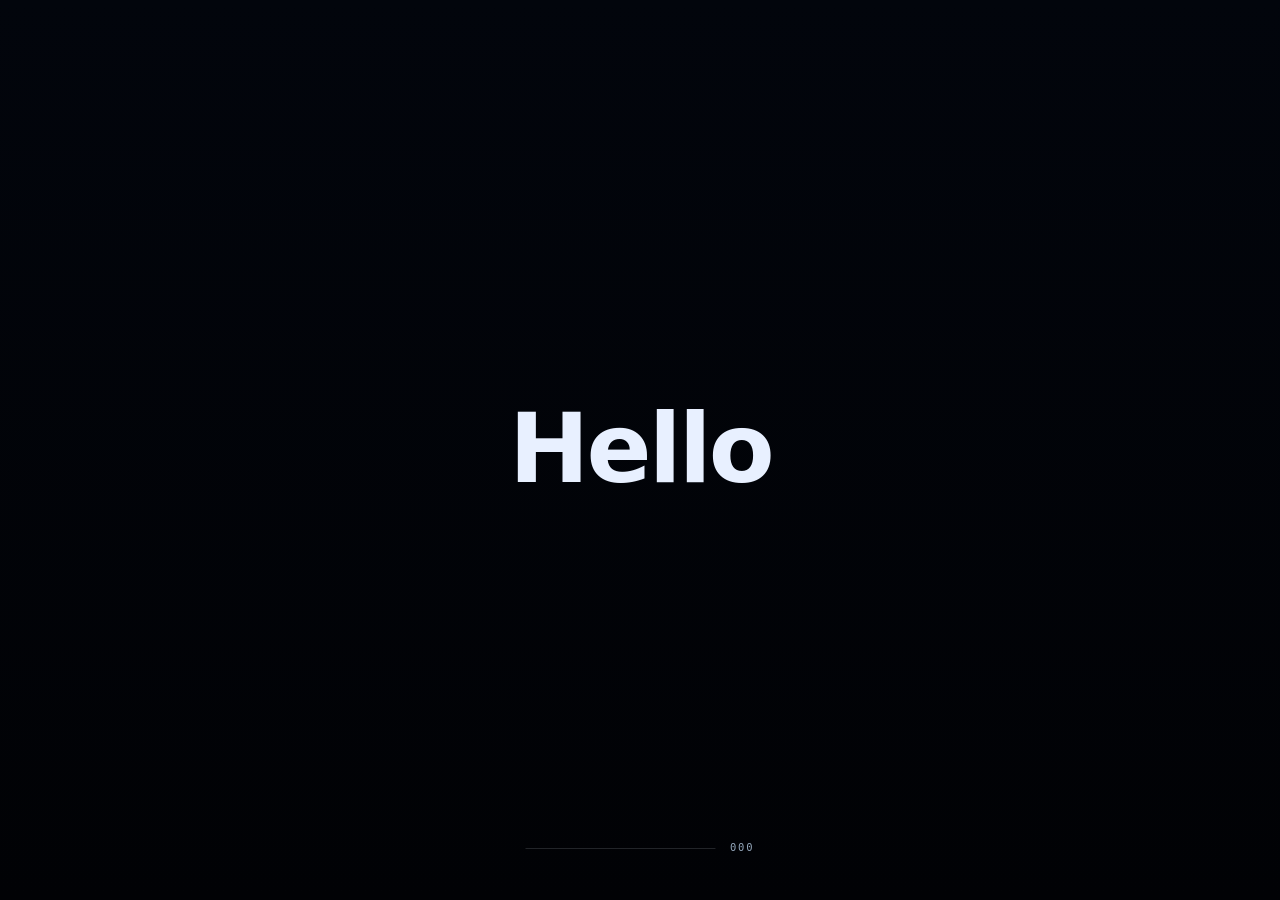
==== commit 3aaf90aa: "i am fix css" ====
--- a/index.html
+++ b/index.html
@@ -1,10 +1,12 @@
 <!doctype html>
 <html lang="en">
-  
-<!-- Mirrored from https://samanastudio.es/ by HTTrack Website Copier/3.x [XR&CO], Sun, 01 Nov 2026 11:11:15 GMT -->
-<head>
+  <!-- Mirrored from https://samanastudio.es/ by HTTrack Website Copier/3.x [XR&CO], Sun, 01 Nov 2026 11:11:15 GMT -->
+  <head>
     <meta charset="UTF-8" />
-    <meta name="viewport" content="width=device-width, initial-scale=1.0, viewport-fit=cover" />
+    <meta
+      name="viewport"
+      content="width=device-width, initial-scale=1.0, viewport-fit=cover"
+    />
 
     <!-- ── Primary SEO ─────────────────────────────────────────────────────── -->
     <title>D Web Studio — Immersive web design for premium brands</title>
@@ -54,11 +56,35 @@
     <!-- .ico first: the path browsers AND Google's favicon crawler request by
          convention (/favicon.ico). Multi-res 16/32/48 so it's never the gap. -->
     <link rel="icon" href="favicon5e1f.ico?v=2" sizes="any" />
-    <link rel="icon" type="image/png" sizes="96x96" href="favicon-965e1f.png?v=2" />
-    <link rel="icon" type="image/png" sizes="48x48" href="favicon-485e1f.png?v=2" />
-    <link rel="icon" type="image/png" sizes="32x32" href="favicon-325e1f.png?v=2" />
-    <link rel="icon" type="image/png" sizes="16x16" href="favicon-165e1f.png?v=2" />
-    <link rel="apple-touch-icon" sizes="180x180" href="apple-touch-icon5e1f.png?v=2" />
+    <link
+      rel="icon"
+      type="image/png"
+      sizes="96x96"
+      href="favicon-965e1f.png?v=2"
+    />
+    <link
+      rel="icon"
+      type="image/png"
+      sizes="48x48"
+      href="favicon-485e1f.png?v=2"
+    />
+    <link
+      rel="icon"
+      type="image/png"
+      sizes="32x32"
+      href="favicon-325e1f.png?v=2"
+    />
+    <link
+      rel="icon"
+      type="image/png"
+      sizes="16x16"
+      href="favicon-165e1f.png?v=2"
+    />
+    <link
+      rel="apple-touch-icon"
+      sizes="180x180"
+      href="apple-touch-icon5e1f.png?v=2"
+    />
     <link rel="manifest" href="site.webmanifest" />
 
     <!-- ── Structured data (Organization) ──────────────────────────────────── -->
@@ -82,13 +108,406 @@
     <!-- Type (fase 4.12): the logo's family, SELF-HOSTED (see src/style.css → @font-face) — no
          third party. Preloaded: the loader's hello words (static Inter Display Bold, 2.4 KB — its first
          word is set in it) and Inter, the site's text (variable, 53 KB). Geist Mono unchanged. -->
-    <link rel="preload" href="fonts/InterDisplay-Bold-hello.woff2" as="font" type="font/woff2" crossorigin />
-    <link rel="preload" href="fonts/InterSamana-Variable.woff2" as="font" type="font/woff2" crossorigin />
+    <link
+      rel="preload"
+      href="fonts/InterDisplay-Bold-hello.woff2"
+      as="font"
+      type="font/woff2"
+      crossorigin
+    />
+    <link
+      rel="preload"
+      href="fonts/InterSamana-Variable.woff2"
+      as="font"
+      type="font/woff2"
+      crossorigin
+    />
     <!-- JavaScript off: the static loader below would cover the noscript message -->
-    <noscript><style>.loader { display: none !important; }</style></noscript>
+    <noscript
+      ><style>
+        .loader {
+          display: none !important;
+        }
+      </style></noscript
+    >
     <script type="module" crossorigin src="assets/main-DWAIzYvo.js"></script>
-    <style data-critical>@font-face{font-family:Inter;src:url(fonts/InterSamana-Variable.woff2) format("woff2");font-weight:400 700;font-style:normal;font-display:swap}@font-face{font-family:Inter Fallback;src:local("Arial"),local("ArialMT"),local("Helvetica"),local("Liberation Sans");size-adjust:106.59%;ascent-override:90.88%;descent-override:22.63%;line-gap-override:0%}@font-face{font-family:Samana Hello;src:url(fonts/InterDisplay-Bold-hello.woff2) format("woff2");font-weight:700;font-style:normal;font-display:block}@font-face{font-family:Geist Mono;src:url(fonts/geist-mono-300-500.woff2) format("woff2");font-weight:300 500;font-style:normal;font-display:block}:root{--water-top: #02050c;--water-bot: #010205;--water: linear-gradient(180deg, var(--water-top) 0%, var(--water-bot) 100%)}:root{--f-sans: "Inter", "Inter Fallback", system-ui, sans-serif;--f-mono: "Geist Mono", ui-monospace, SFMono-Regular, Menlo, monospace;--t-xl-w: 650;--t-xl-s: clamp(44px, 7.4vw, 118px);--t-xl-ls: -.042em;--t-xl-lh: .92;--t-d-w: 600;--t-d-s: clamp(34px, 4.6vw, 68px);--t-d-ls: -.034em;--t-d-lh: .96;--t-lead-w: 500;--t-lead-s: clamp(20px, 1.8vw, 28px);--t-lead-ls: -.018em;--t-lead-lh: 1.2;--t-bl-w: 400;--t-bl-s: clamp(17px, 1.3vw, 19px);--t-bl-ls: -.011em;--t-bl-lh: 1.55;--t-b-w: 400;--t-b-s: 15.5px;--t-b-ls: -.006em;--t-b-lh: 1.6;--t-ui-w: 500;--t-ui-s: 13.5px;--t-ui-ls: -.004em;--t-ui-lh: 1.2;--t-lb-w: 400;--t-lb-s: 10.5px;--t-lb-ls: .18em;--t-lb-lh: 1.3;--t-num-w: 400;--t-num-s: 22px;--t-num-ls: .02em;--t-num-lh: 1}*{margin:0;padding:0}html,body{font-family:var(--f-sans)}html{background:var(--water) 0 0 / 100% 100vh no-repeat var(--water-bot)}.webgl{position:fixed;top:0;left:0;width:100%;height:100%;outline:none;z-index:1}@media(pointer:coarse){.webgl{height:100vh;height:100lvh}}.scroll-proxy{position:relative;width:100%;pointer-events:none}.loader{position:fixed;top:0;right:0;bottom:0;left:0;z-index:10;overflow:hidden;background:var(--water);--hello-fs: clamp(2.5rem, 9vw, 6rem);color:#e8f0ff;pointer-events:none;contain:strict}.loader.is-nav{z-index:80}.loader.is-off{visibility:hidden}.loader-in{position:absolute;top:0;right:0;bottom:0;left:0}.loader.is-nav :is(.loader-center,.loader-progress,.loader-note){display:none}.loader-center{position:absolute;top:0;right:0;bottom:0;left:0;display:grid;place-items:center}.loader-word{margin:0;font-family:Samana Hello,Inter,system-ui,sans-serif;font-weight:700;font-size:var(--hello-fs);letter-spacing:-.03em;line-height:1.2;text-align:center;color:#e8f0ff;grid-area:1 / 1;backface-visibility:hidden;will-change:transform;transform:perspective(800px) translate3d(0,100%,0) rotateX(-90deg)}.loader-word:first-child{transform:none}.loader-word.is-fb{letter-spacing:0}@media(prefers-reduced-motion:reduce){.loader-word{transform:none;opacity:0}.loader-word:first-child{opacity:1}}.loader.is-lifting .loader-progress,.loader.is-lifting .loader-note{opacity:0;transition:opacity .525s linear}.loader-progress{position:absolute;left:50%;bottom:clamp(1.75rem,5vh,3rem);transform:translate(-50%);display:flex;align-items:center;gap:.9rem}.loader-line{width:clamp(90px,18vw,190px);height:1px;background:#e8f0ff24;overflow:hidden}.loader-line-fill{width:100%;height:100%;background:#e8f0ff99;transform:scaleX(0);transform-origin:left center;will-change:transform}.loader-note{font-family:var(--f-mono);font-weight:var(--t-lb-w);font-size:var(--t-lb-s);letter-spacing:var(--t-lb-ls);line-height:var(--t-lb-lh);text-transform:uppercase;position:absolute;left:50%;bottom:max(.7rem,calc(clamp(1.75rem,5vh,3rem) - 1.55rem));transform:translate(-50%);margin:0;white-space:nowrap;color:#e8f0ff8c;opacity:0;transition:opacity 1.2s ease}.loader-note.is-on{opacity:1}.loader-count{font-family:var(--f-mono);font-weight:var(--t-lb-w);font-size:var(--t-lb-s);letter-spacing:var(--t-lb-ls);line-height:var(--t-lb-lh);text-transform:uppercase;color:#93a6ba;font-variant-numeric:tabular-nums;min-width:3ch;text-align:right}:where(a,button,select,[role=radio]):focus-visible,html[data-kbd] :where(input,textarea):focus{outline:1px solid rgba(232,240,255,.9);outline-offset:3px}.skip-link{font-family:var(--f-sans);font-weight:var(--t-ui-w);font-size:var(--t-ui-s);letter-spacing:var(--t-ui-ls);line-height:var(--t-ui-lh);position:fixed;top:calc(env(safe-area-inset-top,0px) + clamp(1.1rem,2.4vh,1.9rem));left:calc(env(safe-area-inset-left,0px) + clamp(1.2rem,3vw,2.4rem));margin-top:-3px;z-index:9;padding:7px 15px 6px;border:1px solid rgba(159,208,255,.26);border-radius:999px;background:#060a12b8;color:#dfeaffeb;text-decoration:none;white-space:nowrap;text-shadow:0 1px 14px rgba(4,6,12,.8);clip-path:inset(50%);opacity:0;pointer-events:none}.skip-link:focus{clip-path:none;opacity:1;pointer-events:auto}.sr-only{position:absolute;width:1px;height:1px;margin:-1px;overflow:hidden;clip:rect(0 0 0 0);white-space:nowrap;border:0}@media(max-height:720px){:root.cf-open :is(.site-logo,.site-sound,.site-menu-btn){filter:opacity(0);pointer-events:none}}html.lenis,html.lenis body{height:auto}:root{--frost: #9fd0ff}.hero-tag{position:fixed;z-index:2;display:grid;gap:12px;justify-items:start;width:min(92vw,46ch);text-align:left;pointer-events:none;will-change:opacity,transform}.hero-tag.is-centred{justify-items:center;text-align:center}.hero-kick{font-family:var(--f-mono);font-weight:var(--t-lb-w);font-size:var(--t-lb-s);letter-spacing:var(--t-lb-ls);line-height:var(--t-lb-lh);margin:0;text-transform:uppercase;color:#93a6ba}.hero-line{font-family:var(--f-sans);font-weight:var(--t-lead-w);font-size:var(--t-lead-s);letter-spacing:var(--t-lead-ls);line-height:var(--t-lead-lh);text-wrap:balance;margin:0;color:#e8f0ff}:root{--hdr-top: calc(env(safe-area-inset-top, 0px) + clamp(1.1rem, 2.4vh, 1.9rem)) ;--hdr-right: calc(env(safe-area-inset-right, 0px) + clamp(1.2rem, 3vw, 2.4rem)) ;--ice: #9fd0ff;--ease-ui: cubic-bezier(.16, .84, .24, 1);--expo: cubic-bezier(.19, 1, .22, 1)}.page-view{position:relative;z-index:2;overflow-anchor:none}html:is([data-route=work],[data-route=about]) :is(.ui-layer,.hud-layer,.chapters,.we-are,.hero-tag,.scroll-cue,.site-footer,.seo-fallback),.route-off{visibility:hidden!important}:root{--wk-pad: clamp(18px, 6vw, 96px);--wk-text: #e8f0ff;--wk-text-2: rgba(223, 234, 255, .62);--wk-mist: #93a6ba;--wk-line: rgba(223, 234, 255, .12);--wk-line-2: rgba(223, 234, 255, .2)}</style>
-    <link rel="preload" as="style" crossorigin href="assets/main-D3ZNuXNC.css" data-css>
+    <style data-critical>
+      @font-face {
+        font-family: Inter;
+        src: url(fonts/InterSamana-Variable.woff2) format("woff2");
+        font-weight: 400 700;
+        font-style: normal;
+        font-display: swap;
+      }
+      @font-face {
+        font-family: Inter Fallback;
+        src:
+          local("Arial"), local("ArialMT"), local("Helvetica"),
+          local("Liberation Sans");
+        size-adjust: 106.59%;
+        ascent-override: 90.88%;
+        descent-override: 22.63%;
+        line-gap-override: 0%;
+      }
+      @font-face {
+        font-family: Samana Hello;
+        src: url(fonts/InterDisplay-Bold-hello.woff2) format("woff2");
+        font-weight: 700;
+        font-style: normal;
+        font-display: block;
+      }
+      @font-face {
+        font-family: Geist Mono;
+        src: url(fonts/geist-mono-300-500.woff2) format("woff2");
+        font-weight: 300 500;
+        font-style: normal;
+        font-display: block;
+      }
+      :root {
+        --water-top: #02050c;
+        --water-bot: #010205;
+        --water: linear-gradient(
+          180deg,
+          var(--water-top) 0%,
+          var(--water-bot) 100%
+        );
+      }
+      :root {
+        --f-sans: "Inter", "Inter Fallback", system-ui, sans-serif;
+        --f-mono: "Geist Mono", ui-monospace, SFMono-Regular, Menlo, monospace;
+        --t-xl-w: 650;
+        --t-xl-s: clamp(44px, 7.4vw, 118px);
+        --t-xl-ls: -0.042em;
+        --t-xl-lh: 0.92;
+        --t-d-w: 600;
+        --t-d-s: clamp(34px, 4.6vw, 68px);
+        --t-d-ls: -0.034em;
+        --t-d-lh: 0.96;
+        --t-lead-w: 500;
+        --t-lead-s: clamp(20px, 1.8vw, 28px);
+        --t-lead-ls: -0.018em;
+        --t-lead-lh: 1.2;
+        --t-bl-w: 400;
+        --t-bl-s: clamp(17px, 1.3vw, 19px);
+        --t-bl-ls: -0.011em;
+        --t-bl-lh: 1.55;
+        --t-b-w: 400;
+        --t-b-s: 15.5px;
+        --t-b-ls: -0.006em;
+        --t-b-lh: 1.6;
+        --t-ui-w: 500;
+        --t-ui-s: 13.5px;
+        --t-ui-ls: -0.004em;
+        --t-ui-lh: 1.2;
+        --t-lb-w: 400;
+        --t-lb-s: 10.5px;
+        --t-lb-ls: 0.18em;
+        --t-lb-lh: 1.3;
+        --t-num-w: 400;
+        --t-num-s: 22px;
+        --t-num-ls: 0.02em;
+        --t-num-lh: 1;
+      }
+      * {
+        margin: 0;
+        padding: 0;
+      }
+      html,
+      body {
+        font-family: var(--f-sans);
+      }
+      html {
+        background: var(--water) 0 0 / 100% 100vh no-repeat var(--water-bot);
+      }
+      .webgl {
+        position: fixed;
+        top: 0;
+        left: 0;
+        width: 100%;
+        height: 100%;
+        outline: none;
+        z-index: 1;
+      }
+      @media (pointer: coarse) {
+        .webgl {
+          height: 100vh;
+          height: 100lvh;
+        }
+      }
+      .scroll-proxy {
+        position: relative;
+        width: 100%;
+        pointer-events: none;
+      }
+      .loader {
+        position: fixed;
+        top: 0;
+        right: 0;
+        bottom: 0;
+        left: 0;
+        z-index: 10;
+        overflow: hidden;
+        background: var(--water);
+        --hello-fs: clamp(2.5rem, 9vw, 6rem);
+        color: #e8f0ff;
+        pointer-events: none;
+        contain: strict;
+      }
+      .loader.is-nav {
+        z-index: 80;
+      }
+      .loader.is-off {
+        visibility: hidden;
+      }
+      .loader-in {
+        position: absolute;
+        top: 0;
+        right: 0;
+        bottom: 0;
+        left: 0;
+      }
+      .loader.is-nav :is(.loader-center, .loader-progress, .loader-note) {
+        display: none;
+      }
+      .loader-center {
+        position: absolute;
+        top: 0;
+        right: 0;
+        bottom: 0;
+        left: 0;
+        display: grid;
+        place-items: center;
+      }
+      .loader-word {
+        margin: 0;
+        font-family:
+          Samana Hello,
+          Inter,
+          system-ui,
+          sans-serif;
+        font-weight: 700;
+        font-size: var(--hello-fs);
+        letter-spacing: -0.03em;
+        line-height: 1.2;
+        text-align: center;
+        color: #e8f0ff;
+        grid-area: 1 / 1;
+        backface-visibility: hidden;
+        will-change: transform;
+        transform: perspective(800px) translate3d(0, 100%, 0) rotateX(-90deg);
+      }
+      .loader-word:first-child {
+        transform: none;
+      }
+      .loader-word.is-fb {
+        letter-spacing: 0;
+      }
+      @media (prefers-reduced-motion: reduce) {
+        .loader-word {
+          transform: none;
+          opacity: 0;
+        }
+        .loader-word:first-child {
+          opacity: 1;
+        }
+      }
+      .loader.is-lifting .loader-progress,
+      .loader.is-lifting .loader-note {
+        opacity: 0;
+        transition: opacity 0.525s linear;
+      }
+      .loader-progress {
+        position: absolute;
+        left: 50%;
+        bottom: clamp(1.75rem, 5vh, 3rem);
+        transform: translate(-50%);
+        display: flex;
+        align-items: center;
+        gap: 0.9rem;
+      }
+      .loader-line {
+        width: clamp(90px, 18vw, 190px);
+        height: 1px;
+        background: #e8f0ff24;
+        overflow: hidden;
+      }
+      .loader-line-fill {
+        width: 100%;
+        height: 100%;
+        background: #e8f0ff99;
+        transform: scaleX(0);
+        transform-origin: left center;
+        will-change: transform;
+      }
+      .loader-note {
+        font-family: var(--f-mono);
+        font-weight: var(--t-lb-w);
+        font-size: var(--t-lb-s);
+        letter-spacing: var(--t-lb-ls);
+        line-height: var(--t-lb-lh);
+        text-transform: uppercase;
+        position: absolute;
+        left: 50%;
+        bottom: max(0.7rem, calc(clamp(1.75rem, 5vh, 3rem) - 1.55rem));
+        transform: translate(-50%);
+        margin: 0;
+        white-space: nowrap;
+        color: #e8f0ff8c;
+        opacity: 0;
+        transition: opacity 1.2s ease;
+      }
+      .loader-note.is-on {
+        opacity: 1;
+      }
+      .loader-count {
+        font-family: var(--f-mono);
+        font-weight: var(--t-lb-w);
+        font-size: var(--t-lb-s);
+        letter-spacing: var(--t-lb-ls);
+        line-height: var(--t-lb-lh);
+        text-transform: uppercase;
+        color: #93a6ba;
+        font-variant-numeric: tabular-nums;
+        min-width: 3ch;
+        text-align: right;
+      }
+      :where(a, button, select, [role="radio"]):focus-visible,
+      html[data-kbd] :where(input, textarea):focus {
+        outline: 1px solid rgba(232, 240, 255, 0.9);
+        outline-offset: 3px;
+      }
+      .skip-link {
+        font-family: var(--f-sans);
+        font-weight: var(--t-ui-w);
+        font-size: var(--t-ui-s);
+        letter-spacing: var(--t-ui-ls);
+        line-height: var(--t-ui-lh);
+        position: fixed;
+        top: calc(env(safe-area-inset-top, 0px) + clamp(1.1rem, 2.4vh, 1.9rem));
+        left: calc(env(safe-area-inset-left, 0px) + clamp(1.2rem, 3vw, 2.4rem));
+        margin-top: -3px;
+        z-index: 9;
+        padding: 7px 15px 6px;
+        border: 1px solid rgba(159, 208, 255, 0.26);
+        border-radius: 999px;
+        background: #060a12b8;
+        color: #dfeaffeb;
+        text-decoration: none;
+        white-space: nowrap;
+        text-shadow: 0 1px 14px rgba(4, 6, 12, 0.8);
+        clip-path: inset(50%);
+        opacity: 0;
+        pointer-events: none;
+      }
+      .skip-link:focus {
+        clip-path: none;
+        opacity: 1;
+        pointer-events: auto;
+      }
+      .sr-only {
+        position: absolute;
+        width: 1px;
+        height: 1px;
+        margin: -1px;
+        overflow: hidden;
+        clip: rect(0 0 0 0);
+        white-space: nowrap;
+        border: 0;
+      }
+      @media (max-height: 720px) {
+        :root.cf-open :is(.site-logo, .site-sound, .site-menu-btn) {
+          filter: opacity(0);
+          pointer-events: none;
+        }
+      }
+      html.lenis,
+      html.lenis body {
+        height: auto;
+      }
+      :root {
+        --frost: #9fd0ff;
+      }
+      .hero-tag {
+        position: fixed;
+        z-index: 2;
+        display: grid;
+        gap: 12px;
+        justify-items: start;
+        width: min(92vw, 46ch);
+        text-align: left;
+        pointer-events: none;
+        will-change: opacity, transform;
+      }
+      .hero-tag.is-centred {
+        justify-items: center;
+        text-align: center;
+      }
+      .hero-kick {
+        font-family: var(--f-mono);
+        font-weight: var(--t-lb-w);
+        font-size: var(--t-lb-s);
+        letter-spacing: var(--t-lb-ls);
+        line-height: var(--t-lb-lh);
+        margin: 0;
+        text-transform: uppercase;
+        color: #93a6ba;
+      }
+      .hero-line {
+        font-family: var(--f-sans);
+        font-weight: var(--t-lead-w);
+        font-size: var(--t-lead-s);
+        letter-spacing: var(--t-lead-ls);
+        line-height: var(--t-lead-lh);
+        text-wrap: balance;
+        margin: 0;
+        color: #e8f0ff;
+      }
+      :root {
+        --hdr-top: calc(
+          env(safe-area-inset-top, 0px) + clamp(1.1rem, 2.4vh, 1.9rem)
+        );
+        --hdr-right: calc(
+          env(safe-area-inset-right, 0px) + clamp(1.2rem, 3vw, 2.4rem)
+        );
+        --ice: #9fd0ff;
+        --ease-ui: cubic-bezier(0.16, 0.84, 0.24, 1);
+        --expo: cubic-bezier(0.19, 1, 0.22, 1);
+      }
+      .page-view {
+        position: relative;
+        z-index: 2;
+        overflow-anchor: none;
+      }
+      html:is([data-route="work"], [data-route="about"])
+        :is(
+          .ui-layer,
+          .hud-layer,
+          .chapters,
+          .we-are,
+          .hero-tag,
+          .scroll-cue,
+          .site-footer,
+          .seo-fallback
+        ),
+      .route-off {
+        visibility: hidden !important;
+      }
+      :root {
+        --wk-pad: clamp(18px, 6vw, 96px);
+        --wk-text: #e8f0ff;
+        --wk-text-2: rgba(223, 234, 255, 0.62);
+        --wk-mist: #93a6ba;
+        --wk-line: rgba(223, 234, 255, 0.12);
+        --wk-line-2: rgba(223, 234, 255, 0.2);
+      }
+    </style>
+    <link
+      rel="preload"
+      as="style"
+      crossorigin
+      href="assets/main-D3ZNuXNC.css"
+      data-css
+    />
   </head>
   <body>
     <!-- fase 4.8 — the first focusable element: visually hidden until focused, then top-left in the
@@ -98,22 +517,44 @@
     <!-- Shown only when JavaScript is disabled (the 3D can't run). -->
     <noscript>
       <div
-        style="position: fixed; inset: 0; z-index: 100; display: flex; flex-direction: column; align-items: center; justify-content: center; gap: 0.8em; padding: 8vw; text-align: center; background: #05070c; color: #e8f0ff; font-family: 'Inter', 'Inter Fallback', system-ui, sans-serif;"
+        style="
+          position: fixed;
+          inset: 0;
+          z-index: 100;
+          display: flex;
+          flex-direction: column;
+          align-items: center;
+          justify-content: center;
+          gap: 0.8em;
+          padding: 8vw;
+          text-align: center;
+          background: #05070c;
+          color: #e8f0ff;
+          font-family:
+            &quot;Inter&quot;, &quot;Inter Fallback&quot;, system-ui, sans-serif;
+        "
       >
-        <p style="font-size: 1.4rem; font-weight: 500; margin: 0; letter-spacing: 0.02em;">
+        <p
+          style="
+            font-size: 1.4rem;
+            font-weight: 500;
+            margin: 0;
+            letter-spacing: 0.02em;
+          "
+        >
           Samana Studio
         </p>
-        <p style="max-width: 32em; color: #aebccf; line-height: 1.6; margin: 0;">
+        <p style="max-width: 32em; color: #aebccf; line-height: 1.6; margin: 0">
           Immersive web experiences for premium brands. This site needs
           JavaScript to display its 3D experience. Contact us at
-          <a style="color: #9fd0ff;" href="mailto:info@samanastudio.es"
+          <a style="color: #9fd0ff" href="mailto:info@samanastudio.es"
             >info@samanastudio.es</a
           >.
         </p>
         <!-- (4.15) the pages read without JS -->
-        <p style="margin: 0; display: flex; gap: 1.2em;">
-          <a style="color: #9fd0ff;" href="work/index.html">Work</a>
-          <a style="color: #9fd0ff;" href="about/index.html">About</a>
+        <p style="margin: 0; display: flex; gap: 1.2em">
+          <a style="color: #9fd0ff" href="work/index.html">Work</a>
+          <a style="color: #9fd0ff" href="about/index.html">About</a>
         </p>
       </div>
     </noscript>
@@ -162,7 +603,9 @@
 
       <div class="hero-tag" style="top: 0; left: 0" data-lines-group>
         <p class="hero-kick" data-lines>Immersive web studio</p>
-        <h1 class="hero-line" data-lines><span class="sr-only">Samana — </span>We build worlds people remember.</h1>
+        <h1 class="hero-line" data-lines>
+          <span class="sr-only">Samana — </span>We build worlds people remember.
+        </h1>
       </div>
       <!-- (4.15) a page's content (/work, /about) is adopted here by the router (UI/Router.js) -->
       <div class="page-view"></div>
@@ -174,18 +617,31 @@
            page's one h1 is the hero's line, UI/HeroTag.) -->
       <div
         class="seo-fallback"
-        style="position: absolute; width: 1px; height: 1px; margin: -1px; padding: 0; overflow: hidden; clip: rect(0 0 0 0); white-space: nowrap; border: 0; pointer-events: none;"
+        style="
+          position: absolute;
+          width: 1px;
+          height: 1px;
+          margin: -1px;
+          padding: 0;
+          overflow: hidden;
+          clip: rect(0 0 0 0);
+          white-space: nowrap;
+          border: 0;
+          pointer-events: none;
+        "
       >
         <p>
           Samana Studio is an immersive web design studio crafting cinematic,
           WebGL-powered websites for a select few premium brands worldwide. We
-          design and build high-end digital experiences with international reach.
-          Contact:
-          <a href="mailto:info@samanastudio.es" tabindex="-1">info@samanastudio.es</a>.
+          design and build high-end digital experiences with international
+          reach. Contact:
+          <a href="mailto:info@samanastudio.es" tabindex="-1"
+            >info@samanastudio.es</a
+          >.
         </p>
       </div>
     </main>
   </body>
 
-<!-- Mirrored from https://samanastudio.es/ by HTTrack Website Copier/3.x [XR&CO], Sun, 01 Nov 2026 11:11:18 GMT -->
+  <!-- Mirrored from https://samanastudio.es/ by HTTrack Website Copier/3.x [XR&CO], Sun, 01 Nov 2026 11:11:18 GMT -->
 </html>
--- a/assets/main-D3ZNuXNC.css
+++ b/assets/main-D3ZNuXNC.css
@@ -1 +1,4966 @@
-@font-face{font-family:Inter;src:url(../fonts/InterSamana-Variable.woff2) format("woff2");font-weight:400 700;font-style:normal;font-display:swap}@font-face{font-family:Inter Fallback;src:local("Arial"),local("ArialMT"),local("Helvetica"),local("Liberation Sans");size-adjust:106.59%;ascent-override:90.88%;descent-override:22.63%;line-gap-override:0%}@font-face{font-family:Samana Hello;src:url(../fonts/InterDisplay-Bold-hello.woff2) format("woff2");font-weight:700;font-style:normal;font-display:block}@font-face{font-family:Geist Mono;src:url(../fonts/geist-mono-300-500.woff2) format("woff2");font-weight:300 500;font-style:normal;font-display:block}:root{--water-top: #02050c;--water-bot: #010205;--water: linear-gradient(180deg, var(--water-top) 0%, var(--water-bot) 100%)}:root{--f-sans: "Inter", "Inter Fallback", system-ui, sans-serif;--f-mono: "Geist Mono", ui-monospace, SFMono-Regular, Menlo, monospace;--t-xl-w: 650;--t-xl-s: clamp(44px, 7.4vw, 118px);--t-xl-ls: -.042em;--t-xl-lh: .92;--t-d-w: 600;--t-d-s: clamp(34px, 4.6vw, 68px);--t-d-ls: -.034em;--t-d-lh: .96;--t-lead-w: 500;--t-lead-s: clamp(20px, 1.8vw, 28px);--t-lead-ls: -.018em;--t-lead-lh: 1.2;--t-bl-w: 400;--t-bl-s: clamp(17px, 1.3vw, 19px);--t-bl-ls: -.011em;--t-bl-lh: 1.55;--t-b-w: 400;--t-b-s: 15.5px;--t-b-ls: -.006em;--t-b-lh: 1.6;--t-ui-w: 500;--t-ui-s: 13.5px;--t-ui-ls: -.004em;--t-ui-lh: 1.2;--t-lb-w: 400;--t-lb-s: 10.5px;--t-lb-ls: .18em;--t-lb-lh: 1.3;--t-num-w: 400;--t-num-s: 22px;--t-num-ls: .02em;--t-num-lh: 1}*{margin:0;padding:0}.fps-meter{position:fixed;top:calc(env(safe-area-inset-top,0px) + clamp(1.1rem,2.4vh,1.9rem) + 52px);right:calc(env(safe-area-inset-right,0px) + 8px);z-index:9999;font:600 12px/1 ui-monospace,SFMono-Regular,Menlo,monospace;letter-spacing:.04em;color:#9fe6b0;background:#00000073;padding:4px 7px;border-radius:4px;pointer-events:none}.fps-meter[data-low="1"]{color:#ff9b9b}.perf-hud{white-space:pre-wrap;line-height:1.35;max-width:calc(100vw - 16px)}@media(max-width:640px){.fps-meter{top:auto;right:auto;bottom:calc(env(safe-area-inset-bottom,0px) + 8px);left:calc(env(safe-area-inset-left,0px) + 8px)}}html,body{font-family:var(--f-sans)}html{background:var(--water) 0 0 / 100% 100vh no-repeat var(--water-bot)}.webgl{position:fixed;top:0;left:0;width:100%;height:100%;outline:none;z-index:1}@media(pointer:coarse){.webgl{height:100vh;height:100lvh}}.scroll-proxy{position:relative;width:100%;pointer-events:none}.loader{position:fixed;top:0;right:0;bottom:0;left:0;z-index:10;overflow:hidden;background:var(--water);--hello-fs: clamp(2.5rem, 9vw, 6rem);color:#e8f0ff;pointer-events:none;contain:strict}.loader.is-nav{z-index:80}.loader.is-off{visibility:hidden}.loader-in{position:absolute;top:0;right:0;bottom:0;left:0}.loader.is-nav :is(.loader-center,.loader-progress,.loader-note){display:none}.loader-center{position:absolute;top:0;right:0;bottom:0;left:0;display:grid;place-items:center}.loader-word{margin:0;font-family:Samana Hello,Inter,system-ui,sans-serif;font-weight:700;font-size:var(--hello-fs);letter-spacing:-.03em;line-height:1.2;text-align:center;color:#e8f0ff;grid-area:1 / 1;backface-visibility:hidden;will-change:transform;transform:perspective(800px) translate3d(0,100%,0) rotateX(-90deg)}.loader-word:first-child{transform:none}.loader-word.is-fb{letter-spacing:0}@media(prefers-reduced-motion:reduce){.loader-word{transform:none;opacity:0}.loader-word:first-child{opacity:1}}.curtain-mid{position:absolute;top:0;right:0;bottom:0;left:0;display:flex;align-items:center;justify-content:center}.curtain-mark{display:block;height:calc(var(--hello-fs) * .7523);width:auto;aspect-ratio:3609.5 / 752.3;fill:#e8f0ff;overflow:visible;backface-visibility:hidden;transform:perspective(800px) translate3d(0,100%,0) rotateX(-90deg)}@media(prefers-reduced-motion:reduce){.curtain-mark{transform:none;opacity:0}}.curtain-mark .wm-reg-s{display:none}@media(max-width:492px){.curtain-mark .wm-reg{display:none}.curtain-mark .wm-reg-s{display:inline}}.curtain-catch{position:fixed;top:0;right:0;bottom:0;left:0;z-index:79;display:none;pointer-events:auto}.depth-meter.is-over{z-index:90}.hdr-over{z-index:85!important}.loader.is-lifting .loader-progress,.loader.is-lifting .loader-note{opacity:0;transition:opacity .525s linear}.loader-progress{position:absolute;left:50%;bottom:clamp(1.75rem,5vh,3rem);transform:translate(-50%);display:flex;align-items:center;gap:.9rem}.loader-line{width:clamp(90px,18vw,190px);height:1px;background:#e8f0ff24;overflow:hidden}.loader-line-fill{width:100%;height:100%;background:#e8f0ff99;transform:scaleX(0);transform-origin:left center;will-change:transform}.loader-note{font-family:var(--f-mono);font-weight:var(--t-lb-w);font-size:var(--t-lb-s);letter-spacing:var(--t-lb-ls);line-height:var(--t-lb-lh);text-transform:uppercase;position:absolute;left:50%;bottom:max(.7rem,calc(clamp(1.75rem,5vh,3rem) - 1.55rem));transform:translate(-50%);margin:0;white-space:nowrap;color:#e8f0ff8c;opacity:0;transition:opacity 1.2s ease}.loader-note.is-on{opacity:1}.loader-count{font-family:var(--f-mono);font-weight:var(--t-lb-w);font-size:var(--t-lb-s);letter-spacing:var(--t-lb-ls);line-height:var(--t-lb-lh);text-transform:uppercase;color:#93a6ba;font-variant-numeric:tabular-nums;min-width:3ch;text-align:right}.txl-v,.txl-mask,.txl{display:block}.txl-mask{padding:.12em 0 .14em;margin:-.12em 0 -.14em}.txl-pre .txl{transform:translate3d(0,110%,0)}[data-draw]{position:relative}[data-draw]:before{content:"";position:absolute;left:0;right:0;top:0;height:1px;background:var(--draw-c, rgba(223, 234, 255, .12));transform-origin:left center;transition:transform var(--draw-t, 0s) cubic-bezier(.87,0,.13,1) var(--draw-d, 0s)}.draw-pre[data-draw]:before{transform:scaleX(0);transition:none}.ui-layer{font-family:var(--f-sans);position:fixed;top:0;right:0;bottom:0;left:0;z-index:2;pointer-events:none}.ui-block{position:absolute;left:clamp(1.25rem,4vw,4rem);bottom:clamp(1.5rem,6vh,4rem);margin:0;max-width:min(34ch,72vw);opacity:0;will-change:opacity}@media(min-width:641px){.ui-block{max-width:min(56ch,72vw)}}.ui-subtitle{font-family:var(--f-sans);font-weight:var(--t-lead-w);font-size:var(--t-lead-s);letter-spacing:var(--t-lead-ls);line-height:var(--t-lead-lh);text-wrap:balance;margin:.35em 0 0;text-transform:lowercase;color:#9fb3c8;text-shadow:0 1px 12px rgba(4,6,12,.8)}.ui-phrase{font-family:var(--f-sans);font-weight:var(--t-bl-w);font-size:var(--t-bl-s);letter-spacing:var(--t-bl-ls);line-height:var(--t-bl-lh);margin:.5em 0 0;color:#aebccf;opacity:0;transform:translateY(10px);will-change:opacity,transform;text-shadow:0 1px 12px rgba(4,6,12,.8)}.ui-phrase-btn{position:relative;display:inline-block;max-width:100%;margin:0;padding:0;border:0;border-radius:2px;background:none;-webkit-appearance:none;-moz-appearance:none;appearance:none;font:inherit;letter-spacing:inherit;color:inherit;text-align:inherit;text-shadow:inherit;cursor:default;pointer-events:none;-webkit-tap-highlight-color:transparent}.ui-phrase-btn.is-live{pointer-events:auto;cursor:pointer}.ui-phrase-btn:before{content:"";position:absolute;left:-.5rem;right:-.5rem;top:50%;height:44px;transform:translateY(-50%)}.ui-phrase-text{transition:color .3s ease}.ui-phrase-tail{white-space:nowrap}@media(hover:hover){.ui-phrase-btn.is-live:hover .ui-phrase-text{color:#dce7f4}}.ui-phrase-mark{position:relative;display:inline-block;width:9px;height:9px;margin-left:.6em;vertical-align:middle}.ui-phrase-mark:before,.ui-phrase-mark:after{content:"";position:absolute;background:#cfe6ff;transition:opacity .4s ease,width .4s ease,height .4s ease,top .4s ease,left .4s ease,border-radius .4s ease,background-color .4s ease}.ui-phrase-mark:before{left:0;top:4px;width:9px;height:1px}.ui-phrase-mark:after{left:4px;top:0;width:1px;height:9px}.ui-phrase-btn.is-read .ui-phrase-mark:before{left:2px;top:2px;width:5px;height:5px;border-radius:50%;background:#5fd4c8;box-shadow:0 0 6px #5fd4c88c}.ui-phrase-btn.is-read .ui-phrase-mark:after{opacity:0}.ui-teaser{font-family:var(--f-mono);font-weight:var(--t-lb-w);font-size:var(--t-lb-s);letter-spacing:var(--t-lb-ls);line-height:var(--t-lb-lh);text-transform:uppercase;position:absolute;left:calc(100% + .75em);top:50%;overflow:hidden;white-space:nowrap;color:#cfe6ff;opacity:0;transform:translate(-100%,-50%);transition:opacity .35s ease,transform .55s cubic-bezier(.4,0,.2,1);pointer-events:none}.ui-teaser-in{display:inline-block;transform:translate(100%);transition:transform .55s cubic-bezier(.4,0,.2,1)}.ui-teaser.is-shown{opacity:.55;transform:translateY(-50%)}.ui-teaser.is-shown .ui-teaser-in{transform:none}.ui-first-hint{font-family:var(--f-mono);font-weight:var(--t-lb-w);font-size:var(--t-lb-s);letter-spacing:var(--t-lb-ls);line-height:var(--t-lb-lh);text-transform:uppercase;position:absolute;left:0;top:calc(100% + 1.1em);margin:0;white-space:nowrap;color:#cfe6ff;text-shadow:0 1px 12px rgba(4,6,12,.8);opacity:0;transform:translateY(6px);transition:opacity .9s ease,transform .9s cubic-bezier(.2,.7,.2,1);pointer-events:none}.ui-first-hint.is-shown{opacity:.6;transform:none}@media(prefers-reduced-motion:reduce){.ui-teaser,.ui-teaser.is-shown{transform:translateY(-50%);transition:opacity .35s ease}.ui-teaser-in{transform:none;transition:none}.ui-first-hint,.ui-first-hint.is-shown{transform:none;transition:opacity .6s ease}}.ui-title{font-family:var(--f-sans);font-weight:var(--t-d-w);font-size:var(--t-d-s);letter-spacing:var(--t-d-ls);line-height:var(--t-d-lh);text-wrap:balance;margin:0;text-transform:lowercase;white-space:nowrap;color:#e8f0ff;text-shadow:0 1px 24px rgba(120,170,255,.18)}.ui-title-box{position:relative;display:inline-block}.ui-title-hold{visibility:hidden}.ui-title-txt{position:absolute;left:0;top:0;white-space:nowrap}@media(max-width:640px){.ui-block{left:50%;right:auto;transform:translate(-50%);bottom:calc(env(safe-area-inset-bottom,0px) + clamp(2.2rem,8vh,4.5rem));width:min(92vw,30rem);max-width:92vw;text-align:center}.ui-block .ui-title{white-space:normal}.ui-teaser{left:auto;right:0;top:calc(100% + .45em);transform:translate(100%)}.ui-teaser-in{transform:translate(-100%)}.ui-teaser.is-shown{transform:none}.ui-first-hint{left:50%;transform:translate(-50%,6px)}.ui-first-hint.is-shown{transform:translate(-50%)}}@media(orientation:landscape)and (max-height:560px){.ui-block{bottom:calc(env(safe-area-inset-bottom,0px) + clamp(.6rem,4vh,1.6rem))}}:where(a,button,input,textarea,select,[tabindex]):focus{outline:none}:where(a,button,select,[role=radio]):focus-visible,html[data-kbd] :where(input,textarea):focus{outline:1px solid rgba(232,240,255,.9);outline-offset:3px}.skip-link{font-family:var(--f-sans);font-weight:var(--t-ui-w);font-size:var(--t-ui-s);letter-spacing:var(--t-ui-ls);line-height:var(--t-ui-lh);position:fixed;top:calc(env(safe-area-inset-top,0px) + clamp(1.1rem,2.4vh,1.9rem));left:calc(env(safe-area-inset-left,0px) + clamp(1.2rem,3vw,2.4rem));margin-top:-3px;z-index:9;padding:7px 15px 6px;border:1px solid rgba(159,208,255,.26);border-radius:999px;background:#060a12b8;color:#dfeaffeb;text-decoration:none;white-space:nowrap;text-shadow:0 1px 14px rgba(4,6,12,.8);clip-path:inset(50%);opacity:0;pointer-events:none}.skip-link:focus{clip-path:none;opacity:1;pointer-events:auto}.sr-only{position:absolute;width:1px;height:1px;margin:-1px;overflow:hidden;clip:rect(0 0 0 0);white-space:nowrap;border:0}.chapters{position:fixed;z-index:2;left:clamp(20px,5vw,80px);top:50%;transform:translateY(-50%);width:min(30rem,36vw);pointer-events:none;text-shadow:0 1px 14px rgba(4,6,12,.85)}.ch-slot{position:relative}.chap{position:absolute;left:0;right:0;top:50%;transform:translateY(calc(-50% - 16px));opacity:0;filter:blur(6px);transition:opacity .5s ease,transform .5s cubic-bezier(.4,0,.2,1),filter .5s ease}.chap.is-on{opacity:1;transform:translateY(-50%);filter:none;transition:opacity .01s .28s,transform 0s .28s,filter 0s .28s}.ln{display:block;overflow:hidden;padding-bottom:.1em;margin-bottom:-.1em}.ln>span{display:inline-block;transform:translateY(108%);opacity:0;transition:transform 0s .6s,opacity 0s .6s}.chap.is-on .ln>span{transform:none;opacity:1;transition:transform 1s cubic-bezier(.16,.84,.24,1),opacity .7s ease;transition-delay:calc(.3s + var(--l) * 85ms)}.ch-display{font-family:var(--f-sans);font-weight:var(--t-lead-w);font-size:var(--t-lead-s);letter-spacing:var(--t-lead-ls);line-height:var(--t-lead-lh);text-wrap:balance;margin:0;color:#e8f0ff;text-transform:lowercase}.ch-display.soft{color:#9fb3c8}.ch-display.mid{font-family:var(--f-sans);font-weight:var(--t-bl-w);font-size:var(--t-bl-s);letter-spacing:var(--t-bl-ls);line-height:var(--t-bl-lh)}.ch-mono{font-family:var(--f-sans);font-weight:var(--t-b-w);font-size:var(--t-b-s);letter-spacing:var(--t-b-ls);line-height:var(--t-b-lh);margin:1.1em 0 0;color:#b8c8da}.ch-mono:first-child{margin-top:0}.ch-display+.ch-display{margin-top:.12em}.ch-mono+.ch-display{margin-top:.9em}.ch-prog{position:absolute;left:0;display:flex;gap:6px;opacity:0;transition:opacity .6s ease}.ch-prog.on{opacity:1}.ch-prog i{width:18px;height:1px;background:#cfe6ff38;transition:background .5s ease,width .5s ease}.ch-prog i.on{width:30px;background:#cfe6ff}.ch-hint{font-family:var(--f-mono);font-weight:var(--t-lb-w);font-size:var(--t-lb-s);letter-spacing:var(--t-lb-ls);line-height:var(--t-lb-lh);position:absolute;left:0;text-transform:uppercase;color:#9fb3c8;opacity:0;transition:opacity .8s ease}.ch-hint.on{opacity:.75}.ch-hint:after{content:"";display:inline-block;width:1px;height:14px;margin-left:10px;vertical-align:-3px;background:currentColor;transform-origin:top;transform:scaleY(0)}.ch-hint.on:after{animation:ch-hint 1.8s ease-in-out infinite}@keyframes ch-hint{0%{transform:scaleY(0)}50%{transform:scaleY(1)}to{transform:scaleY(1);opacity:0}}.we-are{font-family:var(--f-sans);position:fixed;z-index:2;left:0;top:0;pointer-events:none;font-weight:400;line-height:1;color:#cfe6ff;white-space:nowrap;opacity:0;filter:blur(9px);letter-spacing:.42em;will-change:transform,opacity,filter;text-shadow:0 1px 18px rgba(4,6,12,.85);transition:opacity .9s ease,filter .9s ease,letter-spacing .9s ease}.we-are.is-on{opacity:.9;filter:none;letter-spacing:.05em;transition:opacity 1.1s ease,filter 1.4s ease,letter-spacing 1.8s cubic-bezier(.2,.7,.2,1)}@media(max-width:640px){.chapters{left:20px;right:20px;width:auto;top:auto;bottom:calc(150px + env(safe-area-inset-bottom,0px));transform:none}}@media(prefers-reduced-motion:reduce){.chap,.chap.is-on{transform:translateY(-50%);filter:none;transition:opacity .5s ease}.ln>span,.chap.is-on .ln>span{transform:none;transition:opacity .5s ease;transition-delay:0s}.ch-hint.on:after{animation:none;transform:none}.we-are,.we-are.is-on{filter:none;letter-spacing:.05em;transition:opacity .6s ease}}.site-footer{font-family:var(--f-sans);position:fixed;top:0;right:0;bottom:0;left:0;z-index:3;opacity:var(--behind, 1);pointer-events:none}.footer-veil{position:absolute;top:0;right:0;bottom:0;left:0;pointer-events:none;background:linear-gradient(to bottom,#05070c00 38%,#05070c8c)}.footer-cta-block{position:absolute;left:50%;bottom:calc(env(safe-area-inset-bottom,0px) + clamp(4.75rem,12vh,8.5rem));transform:translate(-50%);display:flex;flex-direction:column;align-items:center;gap:clamp(.9rem,2.2vh,1.6rem);width:max-content;max-width:calc(100vw - (2*clamp(1rem,4vw,3rem)))}.footer-made{font-family:var(--f-sans);font-weight:400;font-size:clamp(18px,1.6vw,24px);letter-spacing:-.012em;line-height:1.3;margin:0;text-align:center;color:#e8f0ffbd}.footer-headline{margin:0;font:inherit;text-align:center}.footer-cta{position:relative;display:inline;margin:0;padding:0;border:0;background:none;font-family:var(--f-sans);font-weight:500;font-size:clamp(56px,9vw,160px);letter-spacing:-.04em;line-height:.98;text-align:center;text-wrap:balance;color:#e8f0ff;cursor:pointer}.footer-cta .fc-t,.footer-cta .fc-ar{display:inline-block;vertical-align:baseline}.footer-cta .fc-t{position:relative}.footer-cta .fc-t:after{content:"";position:absolute;left:0;right:0;bottom:.02em;height:1px;background:currentColor;transform:scaleX(0);transform-origin:left center;transition:transform .6s cubic-bezier(.19,1,.22,1)}.footer-cta:is(:hover,:focus-visible) .fc-t:after{transform:none}.footer-cta:focus-visible{outline:none}.fc-ar{margin-left:.22em}.fc-a{position:relative;display:inline-block;overflow:hidden;vertical-align:bottom}.fc-a i{display:block;font-style:normal;transition:transform .4s cubic-bezier(.165,.84,.44,1)}.fc-a i+i{position:absolute;top:0;right:0;bottom:0;left:0;transform:translate(-110%)}.footer-cta:is(:hover,:focus-visible) .fc-a i:first-child{transform:translate(110%)}.footer-cta:is(:hover,:focus-visible) .fc-a i+i{transform:none}@media(max-width:640px){.footer-cta{font-size:44px}}@media(prefers-reduced-motion:reduce){.footer-cta .fc-t:after,.fc-a i{transition:none}.footer-cta:is(:hover,:focus-visible) .fc-a i:first-child{transform:none}.footer-cta:is(:hover,:focus-visible) .fc-a i+i{transform:translate(-110%)}}.footer-social{position:absolute;right:calc(env(safe-area-inset-right,0px) + clamp(1.5rem,4.5vw,4rem));top:50%;transform:translateY(-50%);display:flex;flex-direction:column;gap:clamp(1.5rem,3.2vh,2.4rem);will-change:opacity,transform}.footer-social a{display:flex;align-items:center;justify-content:center;width:clamp(44px,3.6vw,46px);height:clamp(44px,3.6vw,46px);color:#93a3b8;transition:color .3s ease,transform .3s ease}.footer-social a svg{width:clamp(28px,3.2vw,46px);height:clamp(28px,3.2vw,46px);display:block}.footer-social a:hover{color:#e8f0ff;transform:translateY(-2px) scale(1.06)}.footer-legal{font-family:var(--f-sans);font-weight:var(--t-b-w);font-size:13px;letter-spacing:var(--t-b-ls);line-height:var(--t-b-lh);position:absolute;left:0;right:0;bottom:calc(env(safe-area-inset-bottom,0px) + clamp(1.25rem,3.5vh,2.25rem));margin:0 auto;width:max-content;max-width:calc(100vw - 32px);text-align:center;color:#6b7689;will-change:opacity,transform}.footer-legal a{position:relative;color:#8a98b0;text-decoration:none;transition:color .3s ease}.footer-legal a:before{content:"";position:absolute;top:-15px;right:-4px;bottom:-15px;left:-4px}.footer-legal a:hover{color:#aebccf}.site-footer.is-shown .footer-cta,.site-footer.is-shown .footer-social a,.site-footer.is-shown .footer-legal a{pointer-events:auto}.contact-overlay{font-family:var(--f-sans);position:fixed;top:0;right:0;bottom:0;left:0;z-index:50;visibility:hidden;box-sizing:border-box;display:flex;flex-direction:column;align-items:flex-end;justify-content:center;padding:24px max(24px,6vw)}.contact-overlay:before{content:"";flex:0 1 48px}.contact-backdrop{position:absolute;top:0;right:0;bottom:0;left:0;background:transparent}.contact-panel,.contact-morph{position:fixed;box-sizing:border-box;border:1px solid rgba(159,208,255,.14);border-radius:26px;background:linear-gradient(160deg,#0d121cf5,#070a11f5);box-shadow:0 30px 80px #0000008c,inset 0 1px #9fd0ff0f}.contact-panel{position:relative;z-index:1;flex:none;width:min(560px,100%);max-height:100%;display:flex;flex-direction:column;padding:24px 28px}.contact-morph{display:none;left:0;top:0;pointer-events:none;box-shadow:none}.contact-panel.is-morphing{background:transparent;border-color:transparent;box-shadow:none}.contact-panel .cf-i{opacity:0;transform:translateY(14px);transition:opacity .2s ease,transform .2s ease}.contact-panel.is-in .cf-i{opacity:1;transform:none;transition:opacity .6s ease calc(var(--i) * .06s),transform .9s cubic-bezier(.19,1,.22,1) calc(var(--i) * .06s)}@media(max-width:640px){.contact-overlay{align-items:stretch;justify-content:flex-start;padding:12px}.contact-overlay:before{flex:0 1 58px}.contact-panel{width:auto;border-radius:24px;padding:20px 16px 16px}}.contact-panel.cf-cut .cf-i{transition:none!important}@media(prefers-reduced-motion:reduce){.contact-panel .cf-i,.contact-panel.is-in .cf-i{transform:none;transition:opacity .2s linear}}.site-cta.is-morph{opacity:0!important;transition:none!important}.site-footer :is(.footer-cta-block,.footer-social,.footer-legal){transition:filter .35s ease}.site-footer.form-open :is(.footer-cta-block,.footer-social,.footer-legal){filter:opacity(0);pointer-events:none!important}@media(max-height:720px){:root.cf-open :is(.site-logo,.site-sound,.site-menu-btn){filter:opacity(0);pointer-events:none}}.is-morph{opacity:0!important;transition:none!important}.contact-close{position:absolute;top:clamp(.9rem,1.6vw,1.4rem);right:clamp(.9rem,1.6vw,1.4rem);width:40px;height:40px;display:flex;align-items:center;justify-content:center;padding:8px;border:none;border-radius:999px;background:transparent;color:#6b7689;cursor:pointer;transition:color .25s ease,background .25s ease,transform .25s ease}.contact-close svg{width:100%;height:100%}.contact-close:before{content:"";position:absolute;top:-2px;right:-2px;bottom:-2px;left:-2px;border-radius:999px}.contact-close:hover{color:#e8f0ff;background:#9fd0ff14;transform:rotate(90deg)}.contact-eyebrow{font-family:var(--f-mono);font-weight:var(--t-lb-w);font-size:var(--t-lb-s);letter-spacing:var(--t-lb-ls);line-height:var(--t-lb-lh);margin:0;text-transform:uppercase;color:#6f86a8}.contact-title{font-family:var(--f-sans);font-weight:var(--t-lead-w);font-size:var(--t-lead-s);letter-spacing:var(--t-lead-ls);line-height:var(--t-lead-lh);text-wrap:balance;margin:4px 0 16px;padding-right:44px;color:#e8f0ff}.contact-form{flex:1 1 auto;min-height:0;display:flex;flex-direction:column}.contact-fields{flex:0 1 auto;min-height:0;display:flex;flex-direction:column;gap:12px;overflow-y:auto;overscroll-behavior:contain;margin:-4px;padding:4px}.contact-pair{display:grid;grid-template-columns:repeat(2,minmax(0,1fr));gap:12px}.contact-field{display:flex;flex-direction:column;min-width:0;will-change:opacity,transform}.contact-label{font-family:var(--f-mono);font-weight:var(--t-lb-w);font-size:11px;letter-spacing:var(--t-lb-ls);line-height:13px;text-transform:uppercase;white-space:nowrap;margin-bottom:4px;color:#8a98b0}.contact-input{font-family:var(--f-sans);font-weight:var(--t-b-w);letter-spacing:var(--t-b-ls);font-size:16px;line-height:24px;box-sizing:border-box;width:100%;height:44px;margin:0;padding:0 14px;border:1px solid rgba(159,208,255,.16);border-radius:11px;background:#ffffff08;color:#e8f0ff;transition:border-color .25s ease,background .25s ease,box-shadow .25s ease}.contact-input::placeholder{color:#56627a}.contact-input:focus{outline:none;border-color:#9fd0ff8c;background:#9fd0ff0d;box-shadow:0 0 0 3px #9fd0ff1a}.contact-input[aria-invalid=true]{border-color:#e7a6a68c}.contact-textarea{display:block;height:94px;min-height:94px;max-height:166px;padding:10px 14px;resize:none;overflow-y:auto}.contact-chips{display:flex;flex-wrap:wrap;gap:6px}.contact-chip{font-family:var(--f-sans);font-weight:var(--t-ui-w);font-size:14px;letter-spacing:var(--t-ui-ls);line-height:1;box-sizing:border-box;flex:1 0 auto;display:inline-flex;align-items:center;justify-content:center;gap:7px;height:32px;margin:0;padding:0 12px;white-space:nowrap;border:1px solid rgba(159,208,255,.16);border-radius:9px;background:#ffffff05;color:#b9c6da;cursor:pointer;transition:border-color .25s ease,background .25s ease,color .25s ease,transform .2s ease}.contact-chip:hover{border-color:#9fd0ff66;color:#e8f0ff}.contact-chip[aria-checked=true]{border-color:#9fd0ffd9;background:#9fd0ff24;color:#fff}.contact-chip-dot{flex:none;width:8px;height:8px;border-radius:50%;background:var(--c);transition:box-shadow .25s ease}.contact-chip[aria-checked=true] .contact-chip-dot{box-shadow:0 0 0 3px color-mix(in srgb,var(--c) 28%,transparent)}.contact-chips[aria-invalid=true] .contact-chip{border-color:#e7a6a666}.contact-err{font-family:var(--f-sans);font-weight:var(--t-ui-w);font-size:var(--t-ui-s);letter-spacing:var(--t-ui-ls);line-height:var(--t-ui-lh);min-height:0;max-height:0;margin-top:0;overflow:hidden;color:#e7a6a6;opacity:0;transition:opacity .25s ease,max-height .25s ease,margin-top .25s ease}.contact-err.is-active{max-height:2rem;margin-top:5px;opacity:1}.contact-actions{position:relative;flex:none;margin-top:16px;will-change:opacity,transform}.contact-actions:before{content:"";position:absolute;left:-4px;right:-4px;bottom:100%;height:56px;pointer-events:none;background:linear-gradient(to bottom,#080b1200,#080b12e6 75%);opacity:0;transition:opacity .25s ease}.contact-panel.has-more .contact-actions:before{opacity:1}.contact-after{font-family:var(--f-sans);font-weight:var(--t-ui-w);font-size:var(--t-ui-s);letter-spacing:var(--t-ui-ls);line-height:20px;text-align:center;color:#8a98b0}.contact-status:not(:empty){display:inline}.contact-after:has(.contact-status:not(:empty)){margin-top:10px}.contact-addr{color:#e8f0ff;white-space:nowrap;user-select:text;-webkit-user-select:text}.contact-copy{font:inherit;line-height:18px;margin:0 0 0 8px;padding:0 9px;border:1px solid rgba(159,208,255,.3);border-radius:999px;background:transparent;color:#b9c6da;vertical-align:0;cursor:pointer;transition:border-color .25s ease,color .25s ease,background .25s ease}.contact-copy[hidden]{display:none}.contact-copy:hover{border-color:#9fd0ffb3;color:#e8f0ff}.contact-copy.is-done{border-color:#8fd0a899;color:#8fd0a8}.contact-submit{font-family:var(--f-sans);font-weight:var(--t-ui-w);font-size:15px;letter-spacing:var(--t-ui-ls);line-height:1;box-sizing:border-box;display:flex;align-items:center;justify-content:center;gap:.5em;width:100%;height:44px;margin:0;padding:0 24px;border:1px solid rgba(159,208,255,.6);border-radius:999px;background:#9fd0ff24;color:#f2f7ff;cursor:pointer;transition:background .3s ease,border-color .3s ease,color .3s ease,transform .3s ease,box-shadow .3s ease}.contact-submit:hover{background:#9fd0ff38;border-color:#9fd0ffe6;color:#fff;transform:translateY(-2px);box-shadow:0 8px 30px #78aaff2e}.contact-submit-arrow{transition:transform .3s ease}.contact-submit:hover .contact-submit-arrow{transform:translate(3px)}.contact-submit.is-sending,.contact-submit.is-sending:hover{cursor:default;transform:none;box-shadow:none;background:#9fd0ff24;border-color:#9fd0ff99}.contact-spin{display:none;box-sizing:border-box;width:14px;height:14px;border-radius:50%;border:1.5px solid rgba(232,240,255,.25);border-top-color:#e8f0ff;animation:cf-spin .8s linear infinite}.contact-submit.is-sending .contact-spin{display:inline-block}.contact-submit.is-sending .contact-submit-arrow{display:none}@keyframes cf-spin{to{transform:rotate(1turn)}}@media(prefers-reduced-motion:reduce){.contact-spin{animation-duration:2.4s}}.contact-form{position:relative}.contact-panel.is-sent .contact-fields,.contact-panel.is-sent .contact-actions{opacity:0;visibility:hidden;pointer-events:none;transition:opacity .35s ease,visibility 0s linear .35s}.contact-done{display:none;position:absolute;left:0;right:0;top:0}.contact-panel.is-sent .contact-done{display:block}.contact-thanks{margin:0;font-family:var(--f-sans);font-weight:var(--t-bl-w);font-size:var(--t-bl-s);letter-spacing:var(--t-bl-ls);line-height:var(--t-bl-lh);color:#e8f0ff}.contact-thanks:focus{outline:none}.contact-hp{position:absolute;left:-10000px;top:0;width:1px;height:1px;overflow:hidden}@media(max-width:640px){.contact-title{margin-bottom:12px}.contact-fields,.contact-pair{gap:10px}.contact-chip{padding:0 10px}.contact-actions{margin-top:12px}}@media(min-width:641px)and (max-height:720px){.contact-overlay{padding-top:16px;padding-bottom:16px}.contact-panel{padding-top:22px;padding-bottom:22px}.contact-title{margin-bottom:12px}.contact-fields{gap:10px}.contact-actions{margin-top:12px}}@media(max-width:640px)and (max-height:720px){.contact-overlay{padding:8px}.contact-overlay:before{flex-basis:62px}.contact-panel{padding:16px 14px 14px}.contact-title{margin-bottom:10px}.contact-fields,.contact-pair{gap:8px}.contact-label{margin-bottom:3px}.contact-input{height:40px}.contact-textarea{height:90px;min-height:90px;padding-top:8px;padding-bottom:8px}.contact-chips{gap:5px}.contact-chip{height:30px}.contact-actions{margin-top:10px}.contact-submit{height:42px}.contact-field--chips{position:relative}.contact-field--chips>.contact-label{position:absolute;left:0;top:0;margin:0;line-height:30px}.contact-field--chips>.contact-chips:before{content:"";flex:none;width:calc(var(--lab-n) * (1ch + var(--t-lb-ls)) + 5px);font-family:var(--f-mono);font-size:11px}}.site-logo{position:fixed;top:calc(env(safe-area-inset-top,0px) + clamp(1.1rem,2.4vh,1.9rem));left:calc(env(safe-area-inset-left,0px) + clamp(1.2rem,3vw,2.4rem));z-index:6;opacity:var(--behind, 1);margin:0;padding:.2rem .1rem;border:none;background:transparent;cursor:pointer;line-height:0;color:#dfeaffd1;text-shadow:0 1px 18px rgba(120,170,255,.18);transition:color .3s ease,transform .3s ease,filter .35s ease}.site-logo:hover{color:#fff;transform:translateY(-1px)}.site-logo svg{display:inline-block;vertical-align:-.295px;height:22.6px;width:auto;aspect-ratio:3772.8 / 895.7;fill:currentColor;overflow:visible}.site-logo:before{content:"";position:absolute;top:-9px;right:-8px;bottom:-9px;left:-8px}.site-sound{position:fixed;left:0;top:0;z-index:6;width:40px;height:40px;margin:0;padding:0;display:grid;place-items:center;border-radius:50%;border:1px solid rgba(232,240,255,.16);background:#e8f0ff0d;-webkit-backdrop-filter:blur(8px);backdrop-filter:blur(8px);color:#e8f0ff;cursor:pointer;opacity:var(--behind, 1);transition:transform .35s cubic-bezier(.2,.7,.2,1),border-color .3s ease,filter .35s ease}.site-sound:before{content:"";position:absolute;top:-2px;right:-2px;bottom:-2px;left:-2px;border-radius:50%}.site-sound:hover{transform:scale(1.06);border-color:#e8f0ff57}.site-sound svg{width:22px;height:22px;overflow:visible}.site-sound path{fill:none;stroke:#e8f0ff;stroke-width:1.6;stroke-linecap:round;stroke-linejoin:round}.site-sound-tip{font-family:var(--f-mono);font-weight:var(--t-lb-w);font-size:var(--t-lb-s);letter-spacing:var(--t-lb-ls);line-height:var(--t-lb-lh);position:absolute;left:calc(100% + 10px);top:50%;transform:translate(-4px,-50%);opacity:0;pointer-events:none;text-transform:uppercase;white-space:nowrap;color:#dfeaff9e;transition:opacity .3s ease,transform .3s ease}.site-sound:hover .site-sound-tip,.site-sound:focus-visible .site-sound-tip{opacity:1;transform:translateY(-50%)}@media(prefers-reduced-motion:reduce){.site-sound,.site-sound-tip{transition:none}}.site-cta{font-family:var(--f-sans);font-weight:var(--t-ui-w);font-size:var(--t-ui-s);letter-spacing:var(--t-ui-ls);line-height:var(--t-ui-lh);position:fixed;top:calc(env(safe-area-inset-top,0px) + clamp(1.1rem,2.4vh,1.9rem));right:calc(env(safe-area-inset-right,0px) + clamp(1.2rem,3vw,2.4rem));margin-top:-3px;z-index:6;display:inline-flex;flex-direction:column;gap:5px;padding:7px 15px 6px;border:1px solid rgba(159,208,255,.26);border-radius:999px;background:#060a1252;color:#dfeaffdb;font-variant-numeric:tabular-nums;text-decoration:none;white-space:nowrap;text-shadow:0 1px 14px rgba(4,6,12,.8);opacity:0;visibility:hidden;pointer-events:none;transition:opacity .6s ease,visibility 0s .6s,border-color .35s ease,color .35s ease,background-color .35s ease}.site-cta.is-on{opacity:var(--behind, 1);visibility:visible;pointer-events:auto;transition:opacity .6s ease,visibility 0s,border-color .35s ease,color .35s ease,background-color .35s ease}.site-cta:before{content:"";position:absolute;top:-6px;right:-4px;bottom:-6px;left:-4px}@media(min-width:641px){.site-cta{left:0;right:0;margin-left:auto;margin-right:auto;width:max-content;margin-top:var(--cta-dy, -3px)}}.cta-mask{display:grid;overflow:hidden}.cta-l1,.cta-l2{grid-area:1 / 1;transition:transform .45s cubic-bezier(.16,.84,.24,1)}.cta-l2{transform:translateY(110%);color:#e8f0ff}.cta-short{display:none}.cta-line{position:relative;display:block;height:1px;background:#9fd0ff24;container-type:inline-size}.cta-fill{position:absolute;top:0;right:0;bottom:0;left:0;background:#5fd4c8;box-shadow:0 0 6px #5fd4c899;transform-origin:0 50%;transform:scaleX(0)}.cta-tick{position:absolute;left:-.5px;top:-2px;width:1px;height:5px;background:#5fd4c8;opacity:.85}.cta-tick:after{content:"";position:absolute;left:0;top:0;width:1px;height:5px;background:#5fd4c8;opacity:0}@media(hover:hover){.site-cta:hover{border-color:#9fd0ff80;background-color:#0a121e73}.site-cta:hover .cta-l1{transform:translateY(-110%)}.site-cta:hover .cta-l2{transform:none}.site-cta:hover .cta-tick:after{animation:cta-drop .9s cubic-bezier(.3,0,.2,1) .1s infinite}}@keyframes cta-drop{0%{transform:translateY(0);opacity:.9}70%{transform:translateY(9px);opacity:0}to{transform:translateY(9px);opacity:0}}@media(max-width:640px){.site-cta{padding:6px 12px 5px}.cta-long{display:none}.cta-short{display:inline}}@media(prefers-reduced-motion:reduce){.cta-l1,.cta-l2{transition:none}.site-cta:hover .cta-tick:after{animation:none}}html.lenis,html.lenis body{height:auto}.lenis.lenis-smooth{scroll-behavior:auto!important}.lenis.lenis-smooth [data-lenis-prevent]{overscroll-behavior:contain}.lenis.lenis-stopped{overflow:hidden}.lenis.lenis-smooth iframe{pointer-events:none}:root{--frost: #9fd0ff}.hud-layer{position:fixed;top:0;right:0;bottom:0;left:0;z-index:3;pointer-events:none}.hud-point{position:absolute;top:0;left:0;width:48px;height:48px;padding:0;border:0;border-radius:50%;background:none;cursor:pointer;pointer-events:none}.hud-panel{position:fixed;right:clamp(1.25rem,5vw,5rem);top:50%;transform:translateY(-50%);width:min(30rem,82vw);pointer-events:none}.hud-panel-inner{position:relative;padding:clamp(1.25rem,3vw,2rem) clamp(1.5rem,3.5vw,2.5rem);background:#080c14e0;border:1px solid rgba(159,208,255,.18);border-radius:4px;opacity:0;visibility:hidden;pointer-events:none;will-change:transform,opacity}.hud-panel.is-open .hud-panel-inner{pointer-events:auto}.hud-panel-text{font-family:var(--f-sans);font-weight:var(--t-bl-w);font-size:var(--t-bl-s);letter-spacing:var(--t-bl-ls);line-height:var(--t-bl-lh);margin:0;color:#d6e3f5}.hud-type,.hud-rest{white-space:pre-wrap}.hud-rest{visibility:hidden}.hud-cursor{position:absolute;display:inline-block;width:.5ch;height:1em;margin-left:1px;background:var(--frost);vertical-align:-.12em;opacity:0}.hud-panel.is-typing .hud-cursor{animation:hud-blink 1s steps(1) infinite}@keyframes hud-blink{0%,50%{opacity:.9}50.01%,to{opacity:0}}.hud-panel-close{position:absolute;top:0;right:0;width:44px;height:44px;display:grid;place-items:center;padding:0;border:0;background:none;color:#8a98b0;font-size:1.3rem;line-height:1;cursor:pointer;transition:color .2s ease}.hud-panel-close:hover,.hud-panel-close:focus-visible{color:#eaf3ff}@media(max-width:640px){.hud-panel{right:1rem;left:1rem;top:auto;bottom:calc(env(safe-area-inset-bottom,0px) + 1.25rem);width:auto;transform:none}.hud-panel-inner{max-height:calc(100vh - 2.5rem - env(safe-area-inset-top,0px) - env(safe-area-inset-bottom,0px));max-height:calc(100dvh - 2.5rem - env(safe-area-inset-top,0px) - env(safe-area-inset-bottom,0px));overflow-y:auto;overscroll-behavior:contain}}@media(prefers-reduced-motion:reduce){.hud-panel.is-typing .hud-cursor{animation:none;opacity:0}}.depth-meter{position:fixed;right:clamp(16px,3vw,40px);bottom:clamp(16px,4vh,36px);z-index:4;pointer-events:none;-webkit-user-select:none;user-select:none}.dm-gauge{display:flex;align-items:center;gap:14px;font-family:Geist Mono,ui-monospace,SFMono-Regular,Menlo,monospace;color:#9fb3c8;opacity:.72;text-shadow:0 1px 12px rgba(4,6,12,.8);transition:color .6s ease,opacity .6s ease}.dm-gauge.is-live{color:#cfe6ff;opacity:.9}.dm-gauge.is-yield,.dm-gauge.is-live.is-yield{opacity:.12}.dm-read{display:grid;justify-items:end;gap:7px;margin-top:21px}.dm-num{font-family:var(--f-mono);font-weight:var(--t-num-w);font-size:var(--t-num-s);letter-spacing:var(--t-num-ls);line-height:var(--t-num-lh);display:flex;align-items:baseline;gap:6px;font-variant-numeric:tabular-nums}.dm-digits{display:flex;align-items:baseline;color:#e8f4ff}.dm-col{display:inline-block;height:1em;overflow:hidden;width:.62em;text-align:center;transition:opacity .5s}.dm-col>span{display:block;will-change:transform}.dm-col>span>i{display:block;height:1em;font-style:normal}.dm-sep{width:.34em;text-align:center;transition:opacity .5s}.dm-dim{opacity:.26}.dm-unit{font-size:11px;letter-spacing:.14em}.dm-zone{font-family:var(--f-mono);font-weight:var(--t-lb-w);font-size:var(--t-lb-s);letter-spacing:var(--t-lb-ls);line-height:var(--t-lb-lh);position:relative;text-transform:uppercase;padding-bottom:4px;white-space:nowrap}.dm-zone span{display:inline-block}.dm-zone span.in{animation:dm-zone-in .5s cubic-bezier(.2,.7,.2,1)}.dm-zone:after{content:"";position:absolute;left:0;right:0;bottom:0;height:1px;background:#cfe6ff;transform:scaleX(0);transform-origin:right center}.dm-zone.is-tick:after{animation:dm-tick .35s ease-out}@keyframes dm-zone-in{0%{opacity:0;transform:translateY(6px);filter:blur(2px)}to{opacity:1;transform:none;filter:none}}@keyframes dm-tick{0%{transform:scaleX(0);opacity:1}55%{transform:scaleX(1);opacity:1}to{transform:scaleX(1);opacity:0}}.dm-tape{position:relative;width:66px;height:150px;overflow:hidden;-webkit-mask-image:linear-gradient(transparent,#000 28%,#000 72%,transparent);mask-image:linear-gradient(transparent,#000 28%,#000 72%,transparent)}.dm-ticks{position:absolute;left:0;right:0;top:-50px;height:250px;will-change:transform;background:repeating-linear-gradient(to bottom,rgba(207,230,255,.55) 0 1px,transparent 1px 50px) right top / 14px 100% no-repeat,repeating-linear-gradient(to bottom,rgba(207,230,255,.28) 0 1px,transparent 1px 10px) right top / 7px 100% no-repeat}.dm-lab{position:absolute;right:18px;top:0;font-size:9px;letter-spacing:.06em;opacity:.7;white-space:nowrap;will-change:transform,opacity}.dm-index{position:absolute;right:0;top:50%;width:22px;height:1px;background:#5fd4c8;box-shadow:0 0 8px #5fd4c8}.dm-index:before{content:"";position:absolute;left:-4px;top:-2px;width:5px;height:5px;border-radius:50%;background:#5fd4c8}@media(prefers-reduced-motion:reduce){.dm-gauge{transition:none}.dm-zone span.in,.dm-zone.is-tick:after{animation:none}}@media(max-width:640px){.depth-meter{bottom:auto;top:calc(env(safe-area-inset-top,0px) + clamp(1.1rem,2.4vh,1.9rem) + 44px)}.dm-tape{display:none}.dm-num{font-size:17px}.dm-read{margin-top:0}}.travel-catch{position:fixed;top:0;right:0;bottom:0;left:0;z-index:70;display:none;pointer-events:auto}.travel-fade{opacity:var(--travel-a, 1)!important;transition:none!important}@media(max-width:640px)and (prefers-reduced-motion:reduce){.ui-teaser,.ui-teaser.is-shown,.ui-teaser-in{transform:none}}.hero-tag{position:fixed;z-index:2;display:grid;gap:12px;justify-items:start;width:min(92vw,46ch);text-align:left;pointer-events:none;will-change:opacity,transform}.hero-tag.is-centred{justify-items:center;text-align:center}.hero-kick{font-family:var(--f-mono);font-weight:var(--t-lb-w);font-size:var(--t-lb-s);letter-spacing:var(--t-lb-ls);line-height:var(--t-lb-lh);margin:0;text-transform:uppercase;color:#93a6ba}.hero-line{font-family:var(--f-sans);font-weight:var(--t-lead-w);font-size:var(--t-lead-s);letter-spacing:var(--t-lead-ls);line-height:var(--t-lead-lh);text-wrap:balance;margin:0;color:#e8f0ff}.scroll-cue{position:fixed;left:50%;bottom:calc(env(safe-area-inset-bottom,0px) + clamp(20px,3.6vh,36px));transform:translate(-50%);z-index:3;pointer-events:none}.cue-mouse,.cue-swipe{display:block;box-sizing:border-box;position:relative;border:1.3px solid rgba(232,240,255,.62)}.cue-mouse{width:22px;height:34px;border-radius:11px}.cue-mouse i{position:absolute;left:50%;top:6px;width:2px;height:6px;margin-left:-1px;border-radius:1px;background:#e8f0ff}.cue-swipe{display:none;width:20px;height:32px;border-radius:10px}.cue-swipe i{position:absolute;left:50%;bottom:5px;width:5px;height:5px;margin-left:-2.5px;border-radius:50%;background:#e8f0ff}.scroll-cue.is-on .cue-mouse,.scroll-cue.is-on .cue-swipe{animation:cue-hop 2s cubic-bezier(.3,.7,.3,1) infinite}.scroll-cue.is-on .cue-mouse i{animation:cue-wheel 2s cubic-bezier(.5,0,.3,1) infinite}.scroll-cue.is-on .cue-swipe i{animation:cue-swipe 2s cubic-bezier(.5,0,.3,1) infinite}@keyframes cue-wheel{0%{transform:translateY(0);opacity:.95}32%{transform:translateY(9px);opacity:0}33%{transform:translateY(0);opacity:0}62%,to{transform:translateY(0);opacity:.95}}@keyframes cue-swipe{0%{transform:translateY(0);opacity:.95}32%{transform:translateY(-15px);opacity:0}33%{transform:translateY(0);opacity:0}62%,to{transform:translateY(0);opacity:.95}}@keyframes cue-hop{0%,44%,to{transform:translateY(0)}12%{transform:translateY(-4px)}22%{transform:translateY(1.2px)}30%{transform:translateY(-1.6px)}38%{transform:translateY(.3px)}}@media(hover:none)and (pointer:coarse){.cue-mouse{display:none}.cue-swipe{display:block}}@media(prefers-reduced-motion:reduce){.scroll-cue *,.scroll-cue.is-on *{animation:none!important}}.site-logo:focus-visible{opacity:1!important}:root{--hdr-top: calc(env(safe-area-inset-top, 0px) + clamp(1.1rem, 2.4vh, 1.9rem)) ;--hdr-right: calc(env(safe-area-inset-right, 0px) + clamp(1.2rem, 3vw, 2.4rem)) ;--ice: #9fd0ff;--ease-ui: cubic-bezier(.16, .84, .24, 1);--expo: cubic-bezier(.19, 1, .22, 1)}.page-view{position:relative;z-index:2;overflow-anchor:none}.page{box-sizing:border-box;min-height:100vh;min-height:100svh;display:flex;flex-direction:column;justify-content:flex-end;align-items:center;text-align:center;padding:calc(var(--hdr-top) + 96px) 24px max(14vh,190px);color:#eef4ff}.page>*{width:min(100%,720px)}.page-kicker{font-family:var(--f-mono);font-weight:var(--t-lb-w);font-size:var(--t-lb-s);letter-spacing:var(--t-lb-ls);line-height:var(--t-lb-lh);text-transform:uppercase;color:#8fa2b6;margin:0 0 14px}.page-title{font-family:var(--f-sans);font-weight:var(--t-xl-w);font-size:var(--t-xl-s);letter-spacing:var(--t-xl-ls);line-height:var(--t-xl-lh);text-wrap:balance;margin:0;color:#eef4ff}.page-title:focus{outline:none}.page-body{font-weight:var(--t-b-w);font-size:var(--t-b-s);letter-spacing:var(--t-b-ls);line-height:var(--t-b-lh);color:#dfeaffb8;margin:16px auto 0;max-width:46ch}.works{list-style:none;margin:28px 0 0;padding:0;text-align:left;border-top:1px solid rgba(223,234,255,.14)}.works li{position:relative;display:grid;grid-template-columns:1fr auto auto;gap:18px;padding:14px 0;align-items:baseline}.works li:after{content:"";position:absolute;left:0;right:0;bottom:0;height:1px;background:#dfeaff24;transition:background-color .45s ease}.work-name{font-weight:var(--t-lead-w);font-size:var(--t-lead-s);letter-spacing:var(--t-lead-ls);line-height:var(--t-lead-lh);color:#e8f0ff;transition:transform .6s var(--expo)}.work-meta{font-family:var(--f-mono);font-weight:var(--t-lb-w);font-size:var(--t-lb-s);letter-spacing:var(--t-lb-ls);line-height:var(--t-lb-lh);text-transform:uppercase;color:#8fa2b6;white-space:nowrap}@media(hover:hover){.works li:hover .work-name{transform:translate(8px)}.works li:hover:after{background-color:#9fd0ff8c}}@media(max-width:640px){.page{padding-bottom:max(12vh,96px)}.works li{grid-template-columns:1fr auto}.works li .work-meta:last-child{display:none}}.nojs-nav{position:absolute;top:18px;left:24px;right:24px;z-index:3;display:flex;gap:18px;font-size:14px}.nojs-nav a{color:#cfe6ff}html:is([data-route=work],[data-route=about]) :is(.ui-layer,.hud-layer,.chapters,.we-are,.hero-tag,.scroll-cue,.site-footer,.seo-fallback),.route-off{visibility:hidden!important}.page.is-pending{visibility:hidden;position:absolute;inset:0 0 auto 0}@property --pg-sy{syntax: "<length>"; inherits: false; initial-value: 0px;}@property --pg-mo{syntax: "<number>"; inherits: false; initial-value: 0;}.page.pg-mask.pg-live{--pg-t0: 56px;--pg-t1: 104px;-webkit-mask-image:linear-gradient(rgba(0,0,0,var(--pg-mo)) 0 var(--pg-t0),#000 var(--pg-t1),#000 calc(100% - 90px),rgba(0,0,0,var(--pg-mo)) calc(100% - 24px));mask-image:linear-gradient(rgba(0,0,0,var(--pg-mo)) 0 var(--pg-t0),#000 var(--pg-t1),#000 calc(100% - 90px),rgba(0,0,0,var(--pg-mo)) calc(100% - 24px));-webkit-mask-size:100% 100vh;mask-size:100% 100vh;-webkit-mask-repeat:no-repeat;mask-repeat:no-repeat;-webkit-mask-position:0 var(--pg-sy);mask-position:0 var(--pg-sy)}@media(max-width:640px){.page.pg-mask.pg-live{--pg-t0: 92px;--pg-t1: 140px}}.depth-meter.on-page .dm-gauge{text-shadow:0 1px 10px rgba(0,0,0,.55)}.site-menu-btn{position:fixed;top:calc(var(--hdr-top) - 6px);right:var(--hdr-right);z-index:7;display:flex;align-items:center;gap:12px;margin:0;padding:0;border:0;background:none;color:inherit;font:inherit;cursor:pointer;opacity:var(--behind, 1);transition:filter .35s ease}.site-menu-btn:before{content:"";position:absolute;top:-3px;right:-3px;bottom:-3px;left:-6px}.mb-lbl{display:block;height:14px;overflow:hidden;font-family:var(--f-mono);font-weight:var(--t-lb-w);font-size:var(--t-lb-s);letter-spacing:var(--t-lb-ls);text-transform:uppercase;color:#dfeaff9e}.mb-roll{display:grid;justify-items:end}.mb-roll>span{grid-area:1 / 1;line-height:14px;transition:transform .45s var(--ease-ui)}.mb-roll>span+span{transform:translateY(105%)}.site-menu-btn[aria-expanded=true] .mb-roll>span:first-child{transform:translateY(-105%)}.site-menu-btn[aria-expanded=true] .mb-roll>span+span{transform:none}.mb-burger{position:relative;width:40px;height:40px;box-sizing:border-box;border-radius:50%;border:1px solid rgba(232,240,255,.16);background:#e8f0ff0d;-webkit-backdrop-filter:blur(8px);backdrop-filter:blur(8px);transition:transform .35s cubic-bezier(.2,.7,.2,1),border-color .3s ease}.mb-burger i{position:absolute;right:10px;height:1.5px;border-radius:1px;background:#e8f0ff;transform-origin:50% 50%;transition:width .4s var(--ease-ui),transform .5s var(--ease-ui),top .35s var(--ease-ui)}.mb-burger i:nth-child(1){top:14.5px;width:18px}.mb-burger i:nth-child(2){top:21.5px;width:11px}@media(hover:hover){.site-menu-btn:hover .mb-burger{transform:scale(1.06);border-color:#e8f0ff57}.site-menu-btn:hover .mb-burger i:nth-child(2){width:18px}}.site-menu-btn[aria-expanded=true] .mb-burger i{top:18.25px;width:18px}.site-menu-btn[aria-expanded=true] .mb-burger i:nth-child(1){transform:rotate(45deg)}.site-menu-btn[aria-expanded=true] .mb-burger i:nth-child(2){transform:rotate(-45deg)}.site-menu-btn:focus-visible{outline:none}.site-menu-btn:focus-visible .mb-burger{outline:1px solid rgba(232,240,255,.9);outline-offset:3px}.site-menu{position:fixed;top:0;right:0;bottom:0;left:0;z-index:5;visibility:hidden}.site-menu.is-vis{visibility:visible}.sm-dim{position:absolute;top:0;right:0;bottom:0;left:0;background:#03060b6b;opacity:0;transition:opacity .45s ease}.site-menu.is-open .sm-dim{opacity:1;transition:opacity .7s ease}.sm-panel{position:absolute;top:calc(var(--hdr-top) - 6px);right:var(--hdr-right);box-sizing:border-box;width:min(520px,calc(100vw - 2 * var(--hdr-right)));padding:86px 30px 24px 34px;border-radius:24px;overflow:hidden;color:#eef4ff;background:var(--water);box-shadow:inset 0 0 0 1px #dfeaff1a,0 30px 80px #00000073;clip-path:inset(0 0 calc(100% - 40px) calc(100% - 40px) round 20px)}.sm-panel:focus{outline:none}.sm-nav{display:grid;gap:4px}.sm-ln{position:relative;display:flex;align-items:baseline;justify-content:space-between;gap:18px;padding:2px 0;text-decoration:none;color:inherit;transition:opacity .45s ease}.sm-ln .sm-mask{transition:transform .6s var(--expo)}.sm-ln:hover .sm-mask{transform:translate(10px)}.sm-nav:hover .sm-ln:not(:hover){opacity:.38}.sm-mask{display:block;overflow:hidden;padding:.02em .04em .1em 0;margin:-.02em 0 -.1em}.sm-rl{display:grid;transform:translateY(112%);transition:transform .32s cubic-bezier(.64,0,.78,0)}.site-menu.is-open .sm-rl{transform:none;transition:transform 1s var(--expo) calc(.2s + var(--i) * 55ms)}.sm-rl>span{display:block;font-family:var(--f-sans);font-weight:600;font-size:clamp(48px,4.6vw,76px);letter-spacing:-.035em;line-height:1.04}.sm-ln:focus-visible{outline:none}.sm-ln:focus-visible .sm-rl>span:first-child{text-decoration:underline;text-decoration-color:var(--ice);text-decoration-thickness:2px;text-underline-offset:.14em}.sm-dp{font-family:var(--f-mono);font-size:11px;letter-spacing:.16em;color:#93a6ba;white-space:nowrap;font-variant-numeric:tabular-nums;opacity:0;transition:opacity .5s ease,color .35s ease}.site-menu.is-open .sm-dp{opacity:1;transition:opacity .7s ease calc(.45s + var(--i) * 55ms),color .35s ease}.sm-ln:hover .sm-dp,.sm-ln:focus-visible .sm-dp{color:var(--ice)}.sm-ln[aria-current=page]:before{content:"";position:absolute;left:-15px;top:calc(50% - 2px);width:5px;height:5px;border-radius:50%;background:var(--ice);box-shadow:0 0 10px #9fd0ffb3;opacity:0;transition:opacity .3s ease}.site-menu.is-open .sm-ln[aria-current=page]:before{opacity:1;transition:opacity .6s ease .6s}.sm-foot{display:grid;gap:16px;margin-top:30px;opacity:0;transform:translateY(8px);transition:opacity .2s ease,transform .2s ease}.site-menu.is-open .sm-foot{opacity:1;transform:none;transition:opacity .7s ease .45s,transform .9s var(--expo) .45s}.sm-start{display:flex;align-items:center;justify-content:space-between;gap:16px;box-sizing:border-box;width:100%;height:64px;padding:0 26px 0 28px;border-radius:999px;background:#e8f0ff;font-family:var(--f-sans);font-weight:500;font-size:18px;letter-spacing:-.01em;color:var(--water-bot);text-decoration:none;transition:background .35s ease}.sm-start:hover{background:#fff}.sm-sd{display:inline-flex;align-items:center;gap:10px;font-family:var(--f-mono);font-size:12px;letter-spacing:.12em}.sm-ar{position:relative;display:inline-block;overflow:hidden;font-family:var(--f-sans);font-size:17px;letter-spacing:0}.sm-ar i{display:block;font-style:normal;transition:transform .4s cubic-bezier(.165,.84,.44,1)}.sm-ar i+i{position:absolute;top:0;right:0;bottom:0;left:0;transform:translate(-110%)}.sm-start:hover .sm-ar i:first-child,.sm-start:focus-visible .sm-ar i:first-child{transform:translate(110%)}.sm-start:hover .sm-ar i+i,.sm-start:focus-visible .sm-ar i+i{transform:none}.sm-meta{display:none;justify-content:space-between;align-items:center;gap:16px;font-family:var(--f-mono);font-size:10px;letter-spacing:.14em;text-transform:uppercase;color:#8d9bb0}.sm-snd{display:none;align-items:center;gap:10px;min-height:44px;margin:0;padding:0;border:0;background:none;font:inherit;letter-spacing:inherit;text-transform:inherit;color:#dfeaffb8;cursor:pointer}.sm-snd svg{width:20px;height:20px}.sm-snd path{fill:none;stroke:#e8f0ff;stroke-width:1.6;stroke-linecap:round}.sm-panel :focus-visible:not(.sm-ln){outline:1px solid rgba(232,240,255,.9);outline-offset:3px;border-radius:4px}.site-cta.is-on.menu-hide{opacity:0;pointer-events:none;transition:opacity .4s ease}.dm-gauge.menu-hide{opacity:0!important;transition:opacity .4s ease!important}@media(max-width:640px){.mb-lbl,.site-sound{display:none}.sm-snd{display:inline-flex}.sm-meta{display:flex}.site-cta{right:calc(var(--hdr-right) + 50px)}.sm-panel{padding:80px 26px 22px 30px}}@media(prefers-reduced-motion:reduce){.mb-roll>span,.mb-burger i,.sm-rl,.site-menu.is-open .sm-rl,.sm-ln .sm-mask,.sm-ar i{transition:none!important}.sm-rl{transform:none}.sm-ln:hover .sm-mask,.sm-start:is(:hover,:focus-visible) .sm-ar i:first-child{transform:none}.sm-start:is(:hover,:focus-visible) .sm-ar i+i{transform:translate(-110%)}.site-menu{opacity:0;transition:opacity .2s linear}.site-menu.is-open{opacity:1}.sm-foot,.site-menu.is-open .sm-foot{transform:none;transition:opacity .2s linear}.sm-dim,.site-menu.is-open .sm-dim{transition:opacity .2s linear}}:root{--wk-pad: clamp(18px, 6vw, 96px);--wk-text: #e8f0ff;--wk-text-2: rgba(223, 234, 255, .62);--wk-mist: #93a6ba;--wk-line: rgba(223, 234, 255, .12);--wk-line-2: rgba(223, 234, 255, .2)}.page-case>*{width:auto}.wk-foot{display:flex;justify-content:space-between;align-items:center;gap:20px;margin-top:56px;color:var(--wk-text-2);font-size:15px}.wk-foot p{margin:0}.wk-cta{text-decoration:none;border:1px solid var(--wk-line-2);border-radius:999px;padding:12px 20px;color:var(--wk-text);white-space:nowrap;transition:border-color .4s ease,background-color .4s ease}.wk-cta:hover{border-color:#e8f0ff80;background-color:#e8f0ff0a}.page.page-work{display:block;text-align:left;align-items:initial;padding:0;color:var(--wk-text);--wk-M: max(16px, 2.08vw);--wk-l: rgba(223, 234, 255, .16);--wk-l2: rgba(223, 234, 255, .22);--wk-t2: rgba(223, 234, 255, .66);--wk-io3: cubic-bezier(.645, .045, .355, 1);--wk-q4: cubic-bezier(.165, .84, .44, 1)}.page-work>*{width:auto}.page-work,.page-work *,.wk-cur{box-sizing:border-box}.page-work :where(p,h1,h2,ul){margin:0;padding:0}.page-work a{color:inherit;text-decoration:none}.page-work button{font:inherit;color:inherit;background:none;border:0;padding:0;cursor:pointer;text-align:inherit}.wk-hero{padding:clamp(110px,8.7vw,140px) var(--wk-M) clamp(40px,4.2vw,60px)}.wk-ttl{display:flex;align-items:flex-start}.wk-h1{font-weight:400;font-size:clamp(64px,11.4vw,200px);line-height:1.1;letter-spacing:-.04em}.wk-h1:focus{outline:none}.wk-cnt{display:block;position:relative;height:1.25em;overflow:hidden;font-weight:500;font-size:clamp(18px,2.22vw,36px);line-height:1.25;margin:.25em 0 0 .2em}.wk-cnt-n{display:block}.wk-intro{font-size:clamp(22px,3.33vw,56px);line-height:1.2;letter-spacing:-.02em;margin-top:clamp(24px,3.5vw,50px);max-width:24em}.wk-flt{border-top:1px solid var(--wk-l);border-bottom:1px solid var(--wk-l)}.wk-fl{list-style:none;display:flex;justify-content:center;gap:clamp(40px,7.6vw,110px);padding:clamp(24px,3.1vw,45px) var(--wk-M)}.wk-fi{display:flex;align-items:center;gap:10px;min-width:max-content;--c: #9fd0ff}.wk-fa{position:relative;width:40px;aspect-ratio:1;border-radius:50%;display:grid;place-items:center;overflow:hidden}.wk-fa:before,.wk-fa:after{content:"";position:absolute;top:0;right:0;bottom:0;left:0;border-radius:50%}.wk-fa:before{background:var(--c);transform:scale(.2);transition:transform .5s var(--wk-q4)}.wk-fa:after{background:var(--wk-text);transform:scale(0);transition:transform .3s var(--wk-q4)}.wk-fa svg{position:relative;z-index:1;width:11px;height:11px;stroke:#010307;stroke-width:1.6;fill:none;transition:transform .5s var(--wk-q4),opacity .3s var(--wk-q4)}.wk-fa .wk-x{position:absolute;opacity:0;transform:translate(-10px,10px) rotate(-45deg)}.wk-fa .wk-ar{opacity:0;transform:translate(-10px,10px)}.wk-fi:is(:hover,:focus-visible) .wk-fa:before,.wk-fi[aria-pressed=true] .wk-fa:before{transform:scale(1)}.wk-fi:is(:hover,:focus-visible) .wk-fa .wk-ar{opacity:1;transform:none}.wk-fi[aria-pressed=true] .wk-fa:after{transform:scale(1);transition-delay:.1s}.wk-fi[aria-pressed=true] .wk-fa .wk-ar{opacity:0;transform:translate(12px,-12px)}.wk-fi[aria-pressed=true] .wk-fa .wk-x{opacity:1;transform:none;transition-delay:.2s}.wk-ftx{position:relative;font-size:clamp(15px,1.39vw,20px);font-weight:500;letter-spacing:-.01em}.wk-ftx sup{position:absolute;right:-16px;top:-9px;font-family:var(--f-mono);font-size:10px;font-weight:500;line-height:1;color:var(--wk-mist);transition:color .4s var(--wk-q4)}.wk-fi:is(:hover,:focus-visible) .wk-ftx sup{color:var(--c)}.wk-ftop{display:none}.wk-it{position:relative;display:block;overflow:hidden;border-bottom:1px solid var(--wk-l)}.wk-bg{position:absolute;top:0;right:0;bottom:0;left:0;transform:translate3d(0,100%,0);visibility:hidden;pointer-events:none}.wk-ov{position:absolute;top:0;right:0;bottom:0;left:0;z-index:10;background:linear-gradient(180deg,var(--water-top) var(--wk-ov-y, 0px),var(--water-bot) calc(var(--wk-ov-y, 0px) + 100vh));transform:translate3d(0,-100%,0);visibility:hidden;pointer-events:none}.wk-wiping .wk-ov{visibility:visible}.wk-yr{display:inline-flex;align-items:center;justify-content:center;height:26px;padding:0 14px;border:1px solid var(--wk-l2);border-radius:999px;font-size:12px;font-weight:600;letter-spacing:.01em;flex:none}.wk-ty{font-family:var(--f-mono);font-size:10px;font-weight:500;letter-spacing:.08em;text-transform:uppercase;line-height:1.35}.wk-t3{font-size:clamp(22px,2.22vw,36px);font-weight:500;letter-spacing:-.025em;line-height:1.15}.wk-t6{font-size:clamp(14px,1.11vw,18px);color:var(--wk-t2);line-height:1.25;transition:color .5s ease}.wk-it:is(:hover,:focus-visible) .wk-t6{color:#e8f0fff0}.wk-mk{clip-path:inset(-3px 0 0)}.wk-mk span{display:block;transition:transform .5s var(--wk-io3)}.wk-art{position:absolute;top:0;right:0;bottom:0;left:0;transition:transform .5s var(--wk-io3);will-change:transform}.wk-art .w-pic img{object-position:var(--wk-pos, 50% 50%)}.wk-art:after{content:"";position:absolute;top:0;right:0;bottom:0;left:0;background:#0d0d0d1a}.wk-stars,.wk-subs{display:flex;flex-wrap:wrap}.wk-st{width:50%}.wk-st:nth-child(odd){border-right:1px solid var(--wk-l)}.wk-st .wk-ct{display:flex;flex-direction:column;height:100%}.wk-st .wk-sh{text-align:center;padding-top:40px;display:grid;gap:2px}.wk-st .wk-si{position:relative;aspect-ratio:1;overflow:hidden;margin:0 auto;width:calc(100% - 20px);clip-path:inset(0);transition:clip-path .5s var(--wk-io3) .1s}.wk-st .wk-sit{display:none}.wk-st .wk-sf{display:flex;justify-content:space-between;align-items:flex-end;gap:16px;padding:0 20px 18px;margin-top:25px}.wk-st .wk-sb{display:none;position:absolute;right:10px;bottom:10px;width:44px;height:44px;border-radius:50%;background:var(--wk-text);place-items:center;z-index:2}.wk-sb svg{width:12px;height:12px;stroke:#010307;stroke-width:1.6;fill:none}@media(min-width:1080px){.wk-st{aspect-ratio:1}.wk-st .wk-ct{position:absolute;top:0;right:0;bottom:0;left:0;justify-content:space-between}.wk-st .wk-si{position:absolute;left:50%;top:50%;transform:translate3d(-50%,-50%,0);width:calc(100% - 180px);margin:0}.wk-st .wk-sit{display:block;position:absolute;left:50%;top:50%;width:80%;transform:translate3d(-50%,-50%,0);text-align:center;z-index:1;clip-path:inset(-3px 0 5%);font-size:clamp(28px,3.33vw,52px);font-weight:400;letter-spacing:-.03em;color:#fff}.wk-st .wk-sit span{display:block;transition:transform .5s var(--wk-io3)}}.wk-hov .wk-st:not(:hover,:focus-visible) .wk-si{clip-path:inset(9% 9% 0)}.wk-hov .wk-st:not(:hover,:focus-visible) .wk-sit span{transform:translateY(100%)}.wk-hov .wk-st:is(:hover,:focus-visible) .wk-art{transform:scale(1.3)}.wk-hov .wk-st:is(:hover,:focus-visible) .wk-mk span{transform:translateY(-125%)}.wk-ss{width:50%}.wk-ss:nth-child(odd){border-right:1px solid var(--wk-l)}.wk-ss .wk-sc{position:relative;display:flex;gap:20px;padding:20px}.wk-ss .wk-sim{position:relative;flex:none;width:min(240px,34%);aspect-ratio:1;overflow:hidden;clip-path:inset(0)}.wk-ss .wk-sco{display:flex;flex-direction:column;justify-content:space-between;flex:1;min-width:0}.wk-ss .wk-sh2{display:flex;align-items:flex-start;gap:16px}.wk-ss .wk-stx{display:grid;gap:4px}.wk-hov .wk-ss:is(:hover,:focus-visible) .wk-art{transform:scale(1.3)}.wk-lr .wk-lc{position:relative;display:flex;align-items:center;padding:26px 20px}.wk-lr .wk-lt{flex:0 0 33%}.wk-lr .wk-lb{flex:0 0 24%}.wk-lr .wk-ld{flex:1;display:flex;justify-content:space-between;align-items:center;gap:16px}.wk-lst{transition:opacity .4s ease}.wk-lst.out{opacity:0}.wk-ct,.wk-sc,.wk-lc{position:relative}.wk-cell{display:flex;flex-direction:column;justify-content:center;align-items:center;text-align:center;gap:18px;padding:40px 20px}.wk-k{font-family:var(--f-mono);font-size:11px;letter-spacing:.2em;text-transform:uppercase;color:var(--wk-mist)}.wk-go{display:inline-flex;align-items:center;gap:10px;border:1px solid var(--wk-l2);border-radius:999px;padding:14px 22px;font-size:15px;transition:border-color .4s ease,background-color .4s ease}.wk-go:hover{border-color:#e8f0ff80;background-color:#e8f0ff0a}.wk-st.wk-cell{min-height:320px}.wk-end{padding:clamp(80px,12vw,160px) var(--wk-M) 140px;display:grid;gap:18px;justify-items:start}.wk-q{font-size:clamp(22px,3.33vw,56px);letter-spacing:-.02em;line-height:1.1}.wk-cur{position:fixed;left:0;top:0;z-index:3;width:100px;height:100px;margin:-50px 0 0 -50px;pointer-events:none;will-change:transform}.wk-cur i{position:absolute;top:0;right:0;bottom:0;left:0;border-radius:50%;background:var(--wk-text);display:grid;place-items:center;transform:scale(0);transition:transform .3s cubic-bezier(.455,.03,.515,.955)}.wk-cur svg{width:14px;height:14px;stroke:#010307;stroke-width:1.6;fill:none;transform:translate(-20px,20px);transition:transform .5s cubic-bezier(.165,.84,.44,1)}.wk-cur.on i{transform:scale(1)}.wk-cur.on svg{transform:none}@media(max-width:768px){.page-work .wk-ftop{display:flex;width:100%;justify-content:space-between;align-items:center;padding:24px var(--wk-M);font-size:16px;font-weight:500}.wk-ftop i{position:relative;width:14px;height:14px;transition:transform .5s var(--wk-q4)}.wk-ftop i:before,.wk-ftop i:after{content:"";position:absolute;left:50%;top:50%;background:var(--wk-text);transform:translate(-50%,-50%);transition:width .5s var(--wk-q4)}.wk-ftop i:before{width:100%;height:1.5px}.wk-ftop i:after{width:1.5px;height:100%}.wk-flt.open .wk-ftop i{transform:rotate(90deg)}.wk-flt.open .wk-ftop i:before{width:0}.wk-fl{flex-direction:column;gap:0;padding:0 var(--wk-M);max-height:0;overflow:hidden;visibility:hidden;transition:max-height .6s var(--wk-io3),visibility 0s linear .6s}.wk-flt.open .wk-fl{max-height:320px;visibility:visible;transition:max-height .6s var(--wk-io3)}.wk-fl li{padding:10px 0}.wk-fl li:first-child{padding-top:4px}.wk-fl li:last-child{padding-bottom:22px}.wk-st{width:100%}.wk-st:nth-child(odd){border-right:0}.wk-st .wk-sh{padding:20px 0}.wk-st .wk-sb{display:grid}.wk-st .wk-sf{margin-top:12px;padding:0 10px 20px}.wk-ss{width:100%}.wk-ss:nth-child(odd){border-right:0}.wk-ss .wk-sim{display:none}.wk-ss .wk-sc{padding:20px 10px}.wk-ss .wk-sco{flex-direction:column-reverse;gap:10px}.wk-lr .wk-lc{flex-direction:column;align-items:flex-start;padding:20px 10px;gap:4px}.wk-lr .wk-ld{flex-direction:row-reverse;justify-content:flex-end;gap:16px;margin-top:6px}}@media(prefers-reduced-motion:reduce){.wk-si,.wk-art,.wk-mk span,.wk-sit span{transition:none!important}}.w-pic,.w-media{position:absolute;top:0;right:0;bottom:0;left:0;display:block}.w-pic img,.w-vid{position:absolute;top:0;right:0;bottom:0;left:0;width:100%;height:100%;object-fit:cover;display:block;transition:opacity .4s ease}.w-art{position:absolute;top:0;right:0;bottom:0;left:0;background-size:cover;background-position:center}.w-art:after{content:"";position:absolute;top:0;right:0;bottom:0;left:0;opacity:.22;mix-blend-mode:overlay;background-image:url("data:image/svg+xml;utf8,<svg xmlns='http://www.w3.org/2000/svg' width='160' height='160'><filter id='n'><feTurbulence type='fractalNoise' baseFrequency='.9' numOctaves='2' stitchTiles='stitch'/></filter><rect width='160' height='160' filter='url(%23n)'/></svg>")}.w-art.a0{background:radial-gradient(60% 70% at 70% 40%,#8a2a1f,#3a0e0b 45%,#0c0405)}.w-art.a0:before{content:"";position:absolute;left:12%;right:12%;top:62%;height:1px;background:linear-gradient(90deg,transparent,#d9b36a,transparent);box-shadow:0 0 18px #d9b36a}.w-art.a1{background:linear-gradient(160deg,#04150f,#062a1c 50%,#010806),repeating-linear-gradient(90deg,rgba(80,255,170,.07) 0 1px,transparent 1px 48px)}.w-art.a1:before{content:"";position:absolute;top:0;right:0;bottom:0;left:0;background:linear-gradient(115deg,transparent 30%,rgba(80,255,170,.35) 31%,transparent 33%),radial-gradient(40% 40% at 72% 30%,rgba(80,255,170,.25),transparent 70%)}.w-art.a2{background:radial-gradient(70% 60% at 30% 30%,#efe6d6,#cdbfa6 55%,#8f816b)}.w-art.a2:before{content:"";position:absolute;left:18%;top:26%;width:30%;height:48%;border-radius:10px;background:#ffffff59;box-shadow:120% 10% 0 -10% #ffffff40}.w-art.a3{background:radial-gradient(50% 80% at 50% 0%,#7b62ff,#2a1b6e 40%,#07051a)}.w-art.a3:before{content:"";position:absolute;top:0;right:0;bottom:0;left:0;background:repeating-linear-gradient(100deg,transparent 0 60px,rgba(170,150,255,.1) 60px 64px)}.w-art.a4{background:radial-gradient(60% 70% at 60% 60%,#f3cfd2,#d98f9a 50%,#5e2734)}.w-art.a4:before{content:"";position:absolute;left:24%;top:18%;width:40%;height:64%;background:#fbf3ee;transform:rotate(-6deg);box-shadow:24px 18px #fff6}.page.page-case{display:block;position:relative;text-align:left;align-items:initial;padding:0 0 120px;color:var(--wk-text)}.cs-back{position:absolute;z-index:3;left:calc(env(safe-area-inset-left,0px) + clamp(1.2rem,3vw,2.4rem));top:clamp(76px,10vh,96px);font-family:var(--f-mono);font-size:11px;letter-spacing:.18em;text-transform:uppercase;color:var(--wk-text-2);text-decoration:none;transition:color .3s ease}.cs-back:hover{color:var(--wk-text)}.cs-head{position:relative;z-index:2;display:flex;align-items:flex-end;justify-content:space-between;gap:24px;padding:clamp(124px,15vh,150px) var(--wk-pad) 0}.cs-ht{min-width:0}.cs-cover{position:relative;z-index:0;margin:clamp(26px,4vh,44px) var(--wk-pad) 0;aspect-ratio:16 / 9;max-height:86svh;border-radius:16px;overflow:hidden;clip-path:inset(0 round 16px)}.cs-cr{position:absolute;top:0;right:0;bottom:0;left:0}.cs-ci{position:absolute;top:-10%;right:0;bottom:-10%;left:0;will-change:transform}.cs-visit{position:relative;isolation:isolate;flex:none;display:inline-flex;align-items:center;justify-content:center;gap:12px;height:52px;padding:0 26px;border:1px solid rgba(232,240,255,.45);border-radius:999px;overflow:hidden;box-sizing:border-box;font-family:var(--f-sans, "Inter", "Inter Fallback", system-ui, sans-serif);font-weight:500;font-size:clamp(15px,1.1vw,17px);letter-spacing:-.01em;color:#e8f0ff;text-decoration:none;white-space:nowrap}.cs-visit .wk-bg,.cs-live .wk-bg{z-index:-1}.cs-va{position:relative;width:12px;height:12px;overflow:hidden;flex:none}.cs-va svg{position:absolute;top:0;right:0;bottom:0;left:0;width:12px;height:12px;stroke:currentColor;stroke-width:1.6;fill:none;transition:transform .4s cubic-bezier(.165,.84,.44,1)}.cs-va2{transform:translate(-120%,120%)}@media(hover:hover)and (pointer:fine){.cs-visit:hover .cs-va1{transform:translate(120%,-120%)}.cs-visit:hover .cs-va2{transform:none}}.cs-visit:focus-visible .cs-va1{transform:translate(120%,-120%)}.cs-visit:focus-visible .cs-va2{transform:none}.cs-kicker{margin:0;font-family:var(--f-mono);font-size:11px;letter-spacing:.2em;text-transform:uppercase;color:var(--wk-mist)}.cs-title{margin:.25em 0 0;font-weight:600;font-size:clamp(40px,8vw,120px);letter-spacing:-.05em;line-height:.92;text-wrap:balance}.cs-title:focus{outline:none}.cs-meta{display:grid;grid-template-columns:repeat(5,minmax(0,1fr));gap:18px;margin:clamp(30px,5vh,52px) var(--wk-pad) 0;padding-top:18px;--draw-c: var(--wk-line)}.cs-meta div{display:grid;gap:6px;align-content:start;font-size:14px}.cs-meta dt{font-family:var(--f-mono);font-size:10.5px;letter-spacing:.18em;text-transform:uppercase;color:var(--wk-mist)}.cs-meta dd{margin:0}.cs-lead{margin:clamp(40px,8vh,90px) var(--wk-pad) 0;max-width:38em;font-size:clamp(20px,2.1vw,28px);line-height:1.4;letter-spacing:-.01em;color:#dfe8f6}.cs-blk{margin:clamp(40px,8vh,90px) var(--wk-pad) 0}.cs-wide{position:relative;aspect-ratio:16 / 8;border-radius:16px;overflow:hidden}.cs-pair{display:grid;grid-template-columns:1fr 1fr;gap:clamp(12px,1.6vw,24px)}.cs-pair>div{position:relative;aspect-ratio:4 / 5;border-radius:16px;overflow:hidden}.cs-txt{display:grid;grid-template-columns:minmax(0,.7fr) minmax(0,1.3fr);gap:clamp(18px,4vw,60px);color:var(--wk-text-2);font-size:16px;line-height:1.6}.cs-txt h2{margin:0;font-family:var(--f-mono);font-weight:400;font-size:11px;letter-spacing:.2em;text-transform:uppercase;color:var(--wk-mist)}.cs-txt p{margin:0 0 1em}.cs-live{position:relative;isolation:isolate;display:block;margin:clamp(70px,14vh,150px) var(--wk-pad) 0;padding:clamp(40px,6vw,96px) 0;border-top:1px solid rgba(223,234,255,.16);border-bottom:1px solid rgba(223,234,255,.16);overflow:hidden;color:#e8f0ff;text-decoration:none}.cs-live-k,.cs-live-d{padding:0 20px}.cs-live-k{display:block;font-family:var(--f-mono);font-size:11px;letter-spacing:.2em;text-transform:uppercase;color:var(--wk-mist);transition:color .5s ease}.cs-live:is(:hover,:focus-visible) .cs-live-k{color:#e8f0fff0}.cs-live-d{display:block;margin-top:.3em;font-weight:500;font-size:clamp(40px,7vw,120px);letter-spacing:-.04em;line-height:.95;overflow-wrap:anywhere}.cs-live+.cs-next{margin-top:clamp(40px,8vh,90px)}.cs-ph{display:block;margin-top:10px;font-family:var(--f-mono);font-size:10.5px;letter-spacing:.14em;text-transform:uppercase;color:#93a6bacc}.cs-next{display:block;margin:clamp(70px,14vh,150px) var(--wk-pad) 0;padding-top:24px;border-top:1px solid var(--wk-line);color:inherit;text-decoration:none}.cs-next-k{font-family:var(--f-mono);font-size:11px;letter-spacing:.2em;text-transform:uppercase;color:var(--wk-mist)}.cs-next-n{display:block;margin-top:.3em;font-weight:600;font-size:clamp(40px,7vw,104px);letter-spacing:-.045em;line-height:.95;transition:transform .8s var(--expo)}@media(hover:hover)and (pointer:fine){.cs-next:hover .cs-next-n{transform:translate(14px)}}@media(max-width:640px){.cs-head{flex-direction:column;align-items:stretch;gap:22px}.cs-visit{width:100%}.cs-cover{aspect-ratio:4 / 5}.cs-ci .w-pic img{object-position:var(--cs-pos-ph, 50% 50%)}.cs-live-d{font-size:34px}.cs-live-k,.cs-live-d{padding:0 10px}.cs-meta{grid-template-columns:1fr 1fr}.cs-pair,.cs-txt{grid-template-columns:1fr}}@media(prefers-reduced-motion:reduce){.cs-next-n{transition:opacity .2s linear}.cs-next:hover .cs-next-n{transform:none!important}.cs-va svg{transition:none!important}.cs-visit:is(:hover,:focus-visible) .cs-va1{transform:none!important}.cs-visit:is(:hover,:focus-visible) .cs-va2{transform:translate(-120%,120%)!important}}.page.page-about{display:block;text-align:left;align-items:initial;padding:0;color:#e8f0ff;font-family:var(--f-sans);font-weight:400;letter-spacing:-.02em;--ab-M: max(16px, 1.333vw);--ab-G: max(16px, 1.333vw);--ab-ind: 16.7vw;--ab-fs: clamp(15px, 1.333vw, 24px);--ab-fs-s: clamp(12px, .933vw, 16px);--ab-fs-l: clamp(20px, 2vw, 34px);--ab-fs-h: clamp(30px, 4.667vw, 80px);--ab-fs-x: clamp(52px, 10.8vw, 180px)}.page-about>*{width:auto}.page-about :where(p,h1,h2,ul){margin:0;font-weight:400}.page-about a{color:inherit}.page-about section{position:relative}.ab-g{display:grid;grid-template-columns:repeat(12,minmax(0,1fr));column-gap:var(--ab-G);padding:0 var(--ab-M)}.ab-g>*{grid-column:var(--c, 1 / -1);min-width:0}.ab-t{font-size:var(--ab-fs);line-height:1.2}.ab-ts{font-size:var(--ab-fs-s);line-height:1.2}.ab-tl{font-size:var(--ab-fs-l);line-height:1.1}.ab-th{font-size:var(--ab-fs-h);line-height:1.02;text-transform:uppercase}.ab-tx{font-size:var(--ab-fs-x);line-height:.8;text-transform:uppercase}.ab-ind{text-indent:var(--ab-ind)}.ab-ind .txl{text-indent:0}.ab-ind .txl-v>:first-child .txl{text-indent:var(--ab-ind)}.ab-fr{position:relative;overflow:hidden}.ab-pi{position:absolute;top:-10%;right:0;bottom:-10%;left:0;will-change:transform;transition:opacity .5s ease-in-out}.ab-pic,.ab-pic img{position:absolute;top:0;right:0;bottom:0;left:0;display:block;width:100%;height:100%;object-fit:cover}.ab-live .ab-fr:not(.on) .ab-pi,.ab-live .ab-fm:not(.on) .ab-fimg{opacity:0}.ab-hero{height:100vh;height:100svh;min-height:520px;overflow:hidden;color:#fff}.ab-hin,.ab-hm,.ab-hs{position:absolute;top:0;right:0;bottom:0;left:0}.ab-hin,.ab-hs{will-change:transform}.ab-shade{position:absolute;top:0;right:0;bottom:0;left:0;background:linear-gradient(180deg,#00000052,#0000000f 30%,#00000014 60%,#00000073)}.ab-hbody{position:relative;height:100%;display:flex;flex-direction:column}.ab-hsp{flex:none;height:36%;min-height:150px;max-height:360px}.ab-pline{flex:none;height:1px;--draw-c: rgba(255, 255, 255, .18)}.ab-hrow{padding-top:20px;padding-bottom:20px;align-items:start}.ab-exp{text-align:right}.ab-explore{text-decoration:none}.ab-hh{margin-top:auto;padding:0 var(--ab-M) clamp(74px,11vh,100px)}.ab-hh-v{display:flex;justify-content:space-between;align-items:flex-end}.ab-st{padding-top:max(22px,2vw);padding-bottom:max(80px,14vw)}.ab-sec{align-items:start;row-gap:16px}.ab-s01{padding-bottom:max(90px,15vw)}.ab-s01 .ab-cap,.ab-s01>.ab-fr{margin-top:max(48px,7vw)}.ab-cap{text-align:right}.ab-cap b{font-weight:400;text-transform:uppercase}.ab-s02{padding-bottom:max(100px,20vw)}.ab-hl{height:1px;background:#dfeaff24;margin-bottom:20px}.ab-s02>.ab-fr{margin:max(32px,6vw) 0 max(28px,4.7vw)}.ab-s02 .ab-tl{line-height:1.05}.ab-s02 .ab-tl+.ab-tl{margin-top:1.1em}.ab-team{padding-bottom:max(110px,24vw)}.ab-team-t{padding:0 var(--ab-M);margin-bottom:max(60px,18vw)}.ab-fm{position:relative;aspect-ratio:16 / 10;overflow:hidden}.ab-fmi{position:absolute;top:0;right:0;bottom:0;left:0;will-change:transform}.ab-fimg{position:absolute;top:-20%;right:0;bottom:-20%;left:0;will-change:transform;transition:opacity .5s ease-in-out}.ab-tm{margin-top:max(40px,6vw);row-gap:28px;align-items:start}.ab-names{list-style:none;padding:0}.ab-cols{display:grid;gap:1.2em}.ab-cls{align-items:start;row-gap:28px;padding-bottom:max(100px,14vw)}.ab-tall{grid-row:1 / span 2}.ab-clb{display:grid;grid-template-columns:subgrid;align-self:end;row-gap:18px}.ab-clb>*{grid-column:var(--c, 1 / -1);min-width:0}.ab-lk{text-decoration:none;white-space:nowrap}.ab-lk:hover{text-decoration:underline;text-underline-offset:4px}.wk-foot.ab-foot{margin:0 var(--ab-M);padding-bottom:140px}@media(max-width:640px){.page.page-about{--ab-ind: 22vw}.ab-g{grid-template-columns:repeat(4,minmax(0,1fr))}.ab-g>*,.ab-clb>*{grid-column:var(--cm, 1 / -1)}.ab-hrow .ab-lab{display:none}.ab-hrow{row-gap:22px}.ab-exp{text-align:left}.ab-hh{font-size:min(21vw,calc((100vw - 2 * var(--ab-M)) / 4.8));padding-bottom:28px}.ab-cap{text-align:left}.ab-s01>.ab-fr{margin-top:12px}.ab-fm{aspect-ratio:4 / 5}.ab-tall{grid-row:auto}}
+﻿@font-face {
+    font-family: Inter;
+    src: url(../fonts/InterDisplay-Variable.woff2) format("woff2");
+    font-weight: 400 700;
+    font-style: normal;
+    font-display: swap;
+}
+
+@font-face {
+    font-family: Inter Fallback;
+    src: local("Arial"), local("ArialMT"), local("Helvetica"), local("Liberation Sans");
+    size-adjust: 106.59%;
+    ascent-override: 90.88%;
+    descent-override: 22.63%;
+    line-gap-override: 0%;
+}
+
+@font-face {
+    font-family: SamanaHello;
+    src: url(../fonts/InterDisplay-Bold-hello.woff2) format("woff2");
+    font-weight: 700;
+    font-style: normal;
+    font-display: block;
+}
+
+@font-face {
+    font-family: GeistMono;
+    src: url(../fonts/geist-mono-300-500.woff2) format("woff2");
+    font-weight: 300 500;
+    font-style: normal;
+    font-display: block;
+}
+
+:root {
+    --water-top: #02050c;
+    --water-bot: #010205;
+    --water: linear-gradient(180deg, var(--water-top) 0%, var(--water-bot) 100%);
+}
+
+:root {
+    --f-sans: "Inter", "Inter Fallback", system-ui, sans-serif;
+    --f-mono: "Geist Mono", ui-monospace, SFMono-Regular, Menlo, monospace;
+    --t-xl-w: 650;
+    --t-xl-s: clamp(44px, 7.4vw, 118px);
+    --t-xl-ls: -.042em;
+    --t-xl-lh: .92;
+    --t-d-w: 600;
+    --t-d-s: clamp(34px, 4.6vw, 68px);
+    --t-d-ls: -.034em;
+    --t-d-lh: 0.96;
+    --t-lead-w: 500;
+    --t-lead-s: clamp(20px, 1.8vw, 28px);
+    --t-lead-ls: -.018em;
+    --t-lead-lh: 1.2;
+    --t-bl-w: 400;
+    --t-bl-s: clamp(17px, 1.3vw, 19px);
+    --t-bl-ls: -.011em;
+    --t-bl-lh: 1.55;
+    --t-b-w: 400;
+    --t-b-s: 15.5px;
+    --t-b-ls: -.006em;
+    --t-b-lh: 1.6;
+    --t-ui-w: 500;
+    --t-ui-s: 13.5px;
+    --t-ui-ls: -.004em;
+    --t-ui-lh: 1.2;
+    --t-lb-w: 400;
+    --t-lb-s: 10.5px;
+    --t-lb-ls: .18em;
+    --t-lb-lh: 1.3;
+    --t-num-w: 400;
+    --t-num-s: 22px;
+    --t-num-ls: .02em;
+    --t-num-lh: 1;
+}
+
+* {
+    margin: 0;
+    padding: 0;
+}
+
+.fps-meter {
+    position: fixed;
+    top: calc(env(safe-area-inset-top, 0px) + clamp(1.1rem, 2.4vh, 1.9rem) + 52px);
+    right: calc(env(safe-area-inset-right, 0px) + 8px);
+    z-index: 9999;
+    font: 600 12px/1 ui-monospace, SFMono-Regular, Menlo, monospace;
+    letter-spacing: .04em;
+    color: #9fe6b0;
+    background: #00000073;
+    padding: 4px 7px;
+    border-radius: 4px;
+    pointer-events: none;
+}
+
+.fps-meter[data-low="1"] {
+    color: #ff9b9b;
+}
+
+.perf-hud {
+    white-space: pre-wrap;
+    line-height: 1.35;
+    max-width: calc(100vw - 16px);
+}
+
+@media (max-width: 640px) {
+    .fps-meter {
+        top: auto;
+        right: auto;
+        bottom: calc(env(safe-area-inset-bottom, 0px) + 8px);
+        left: calc(env(safe-area-inset-left, 0px) + 8px);
+    }
+}
+
+html, body {
+    font-family: var(--f-sans);
+}
+
+html {
+    background: var(--water) 0 0 / 100% 100vh no-repeat var(--water-bot);
+}
+
+.webgl {
+    position: fixed;
+    top: 0;
+    left: 0;
+    width: 100%;
+    height: 100%;
+    outline: none;
+    z-index: 1;
+}
+
+@media (pointer: coarse) {
+    .webgl {
+        height: 100vh;
+        height: 100lvh;
+    }
+}
+
+.scroll-proxy {
+    position: relative;
+    width: 100%;
+    pointer-events: none;
+}
+
+.loader {
+    position: fixed;
+    top: 0;
+    right: 0;
+    bottom: 0;
+    left: 0;
+    z-index: 10;
+    overflow: hidden;
+    background: var(--water);
+    --hello-fs: clamp(2.5rem, 9vw, 6rem);
+    color: #e8f0ff;
+    pointer-events: none;
+    contain: strict;
+}
+
+.loader.is-nav {
+    z-index: 80;
+}
+
+.loader.is-off {
+    visibility: hidden;
+}
+
+.loader-in {
+    position: absolute;
+    top: 0;
+    right: 0;
+    bottom: 0;
+    left: 0;
+}
+
+.loader.is-nav :is(.loader-center, .loader-progress, .loader-note) {
+    display: none;
+}
+
+.loader-center {
+    position: absolute;
+    top: 0;
+    right: 0;
+    bottom: 0;
+    left: 0;
+    display: grid;
+    place-items: center;
+}
+
+.loader-word {
+    margin: 0;
+    font-family: SamanaHello, Inter, system-ui, sans-serif;
+    font-weight: 700;
+    font-size: var(--hello-fs);
+    letter-spacing: -.03em;
+    line-height: 1.2;
+    text-align: center;
+    color: #e8f0ff;
+    grid-area: 1 / 1;
+    backface-visibility: hidden;
+    will-change: transform;
+    transform: perspective(800px) translate3d(0, 100%, 0) rotateX(-90deg);
+}
+
+.loader-word:first-child {
+    transform: none;
+}
+
+.loader-word.is-fb {
+    letter-spacing: 0;
+}
+
+@media (prefers-reduced-motion: reduce) {
+    .loader-word {
+        transform: none;
+        opacity: 0;
+    }
+    .loader-word:first-child {
+        opacity: 1;
+    }
+}
+
+.curtain-mid {
+    position: absolute;
+    top: 0;
+    right: 0;
+    bottom: 0;
+    left: 0;
+    display: flex;
+    align-items: center;
+    justify-content: center;
+}
+
+.curtain-mark {
+    display: block;
+    height: calc(var(--hello-fs) * .7523);
+    width: auto;
+    aspect-ratio: 3609.5 / 752.3;
+    fill: #e8f0ff;
+    overflow: visible;
+    backface-visibility: hidden;
+    transform: perspective(800px) translate3d(0, 100%, 0) rotateX(-90deg);
+}
+
+@media (prefers-reduced-motion: reduce) {
+    .curtain-mark {
+        transform: none;
+        opacity: 0;
+    }
+}
+
+.curtain-mark .wm-reg-s {
+    display: none;
+}
+
+@media (max-width: 492px) {
+    .curtain-mark .wm-reg {
+        display: none;
+    }
+    .curtain-mark .wm-reg-s {
+        display: inline;
+    }
+}
+
+.curtain-catch {
+    position: fixed;
+    top: 0;
+    right: 0;
+    bottom: 0;
+    left: 0;
+    z-index: 79;
+    display: none;
+    pointer-events: auto;
+}
+
+.depth-meter.is-over {
+    z-index: 90;
+}
+
+.hdr-over {
+    z-index: 85 !important;
+}
+
+.loader.is-lifting .loader-progress,
+.loader.is-lifting .loader-note {
+    opacity: 0;
+    transition: opacity .525s linear;
+}
+
+.loader-progress {
+    position: absolute;
+    left: 50%;
+    bottom: clamp(1.75rem, 5vh, 3rem);
+    transform: translate(-50%);
+    display: flex;
+    align-items: center;
+    gap: .9rem;
+}
+
+.loader-line {
+    width: clamp(90px, 18vw, 190px);
+    height: 1px;
+    background: #e8f0ff24;
+    overflow: hidden;
+}
+
+.loader-line-fill {
+    width: 100%;
+    height: 100%;
+    background: #e8f0ff99;
+    transform: scaleX(0);
+    transform-origin: left center;
+    will-change: transform;
+}
+
+.loader-note {
+    font-family: var(--f-mono);
+    font-weight: var(--t-lb-w);
+    font-size: var(--t-lb-s);
+    letter-spacing: var(--t-lb-ls);
+    line-height: var(--t-lb-lh);
+    text-transform: uppercase;
+    position: absolute;
+    left: 50%;
+    bottom: max(.7rem, calc(clamp(1.75rem, 5vh, 3rem) - 1.55rem));
+    transform: translate(-50%);
+    margin: 0;
+    white-space: nowrap;
+    color: #e8f0ff8c;
+    opacity: 0;
+    transition: opacity 1.2s ease;
+}
+
+.loader-note.is-on {
+    opacity: 1;
+}
+
+.loader-count {
+    font-family: var(--f-mono);
+    font-weight: var(--t-lb-w);
+    font-size: var(--t-lb-s);
+    letter-spacing: var(--t-lb-ls);
+    line-height: var(--t-lb-lh);
+    text-transform: uppercase;
+    color: #93a6ba;
+    font-variant-numeric: tabular-nums;
+    min-width: 3ch;
+    text-align: right;
+}
+
+.txl-v, .txl-mask, .txl {
+    display: block;
+}
+
+.txl-mask {
+    padding: .12em 0 .14em;
+    margin: -.12em 0 -.14em;
+}
+
+.txl-pre .txl {
+    transform: translate3d(0, 110%, 0);
+}
+
+[data-draw] {
+    position: relative;
+}
+
+[data-draw]:before {
+    content: "";
+    position: absolute;
+    left: 0;
+    right: 0;
+    top: 0;
+    height: 1px;
+    background: var(--draw-c, rgba(223, 234, 255, .12));
+    transform-origin: left center;
+    transition: transform var(--draw-t, 0s) cubic-bezier(.87, 0, .13, 1) var(--draw-d, 0s);
+}
+
+.draw-pre[data-draw]:before {
+    transform: scaleX(0);
+    transition: none;
+}
+
+.ui-layer {
+    font-family: var(--f-sans);
+    position: fixed;
+    top: 0;
+    right: 0;
+    bottom: 0;
+    left: 0;
+    z-index: 2;
+    pointer-events: none;
+}
+
+.ui-block {
+    position: absolute;
+    left: clamp(1.25rem, 4vw, 4rem);
+    bottom: clamp(1.5rem, 6vh, 4rem);
+    margin: 0;
+    max-width: min(34ch, 72vw);
+    opacity: 0;
+    will-change: opacity;
+}
+
+@media (min-width: 641px) {
+    .ui-block {
+        max-width: min(56ch, 72vw);
+    }
+}
+
+.ui-subtitle {
+    font-family: var(--f-sans);
+    font-weight: var(--t-lead-w);
+    font-size: var(--t-lead-s);
+    letter-spacing: var(--t-lead-ls);
+    line-height: var(--t-lead-lh);
+    text-wrap: balance;
+    margin: .35em 0 0;
+    text-transform: lowercase;
+    color: #9fb3c8;
+    text-shadow: 0 1px 12px rgba(4, 6, 12, .8);
+}
+
+.ui-phrase {
+    font-family: var(--f-sans);
+    font-weight: var(--t-bl-w);
+    font-size: var(--t-bl-s);
+    letter-spacing: var(--t-bl-ls);
+    line-height: var(--t-bl-lh);
+    margin: .5em 0 0;
+    color: #aebccf;
+    opacity: 0;
+    transform: translateY(10px);
+    will-change: opacity, transform;
+    text-shadow: 0 1px 12px rgba(4, 6, 12, .8);
+}
+
+.ui-phrase-btn {
+    position: relative;
+    display: inline-block;
+    max-width: 100%;
+    margin: 0;
+    padding: 0;
+    border: 0;
+    border-radius: 2px;
+    background: none;
+    -webkit-appearance: none;
+    -moz-appearance: none;
+    appearance: none;
+    font: inherit;
+    letter-spacing: inherit;
+    color: inherit;
+    text-align: inherit;
+    text-shadow: inherit;
+    cursor: default;
+    pointer-events: none;
+    -webkit-tap-highlight-color: transparent;
+}
+
+.ui-phrase-btn.is-live {
+    pointer-events: auto;
+    cursor: pointer;
+}
+
+.ui-phrase-btn:before {
+    content: "";
+    position: absolute;
+    left: -.5rem;
+    right: -.5rem;
+    top: 50%;
+    height: 44px;
+    transform: translateY(-50%);
+}
+
+.ui-phrase-text {
+    transition: color .3s ease;
+}
+
+.ui-phrase-tail {
+    white-space: nowrap;
+}
+
+@media (hover: hover) {
+    .ui-phrase-btn.is-live:hover .ui-phrase-text {
+        color: #dce7f4;
+    }
+}
+
+.ui-phrase-mark {
+    position: relative;
+    display: inline-block;
+    width: 9px;
+    height: 9px;
+    margin-left: .6em;
+    vertical-align: middle;
+}
+
+.ui-phrase-mark:before,
+.ui-phrase-mark:after {
+    content: "";
+    position: absolute;
+    background: #cfe6ff;
+    transition: opacity .4s ease, width .4s ease, height .4s ease, top .4s ease, left .4s ease, border-radius .4s ease, background-color .4s ease;
+}
+
+.ui-phrase-mark:before {
+    left: 0;
+    top: 4px;
+    width: 9px;
+    height: 1px;
+}
+
+.ui-phrase-mark:after {
+    left: 4px;
+    top: 0;
+    width: 1px;
+    height: 9px;
+}
+
+.ui-phrase-btn.is-read .ui-phrase-mark:before {
+    left: 2px;
+    top: 2px;
+    width: 5px;
+    height: 5px;
+    border-radius: 50%;
+    background: #5fd4c8;
+    box-shadow: 0 0 6px #5fd4c88c;
+}
+
+.ui-phrase-btn.is-read .ui-phrase-mark:after {
+    opacity: 0;
+}
+
+.ui-teaser {
+    font-family: var(--f-mono);
+    font-weight: var(--t-lb-w);
+    font-size: var(--t-lb-s);
+    letter-spacing: var(--t-lb-ls);
+    line-height: var(--t-lb-lh);
+    text-transform: uppercase;
+    position: absolute;
+    left: calc(100% + .75em);
+    top: 50%;
+    overflow: hidden;
+    white-space: nowrap;
+    color: #cfe6ff;
+    opacity: 0;
+    transform: translate(-100%, -50%);
+    transition: opacity .35s ease, transform .55s cubic-bezier(.4, 0, .2, 1);
+    pointer-events: none;
+}
+
+.ui-teaser-in {
+    display: inline-block;
+    transform: translate(100%);
+    transition: transform .55s cubic-bezier(.4, 0, .2, 1);
+}
+
+.ui-teaser.is-shown {
+    opacity: .55;
+    transform: translateY(-50%);
+}
+
+.ui-teaser.is-shown .ui-teaser-in {
+    transform: none;
+}
+
+.ui-first-hint {
+    font-family: var(--f-mono);
+    font-weight: var(--t-lb-w);
+    font-size: var(--t-lb-s);
+    letter-spacing: var(--t-lb-ls);
+    line-height: var(--t-lb-lh);
+    text-transform: uppercase;
+    position: absolute;
+    left: 0;
+    top: calc(100% + 1.1em);
+    margin: 0;
+    white-space: nowrap;
+    color: #cfe6ff;
+    text-shadow: 0 1px 12px rgba(4, 6, 12, .8);
+    opacity: 0;
+    transform: translateY(6px);
+    transition: opacity .9s ease, transform .9s cubic-bezier(.2, .7, .2, 1);
+    pointer-events: none;
+}
+
+.ui-first-hint.is-shown {
+    opacity: .6;
+    transform: none;
+}
+
+@media (prefers-reduced-motion: reduce) {
+    .ui-teaser, .ui-teaser.is-shown {
+        transform: translateY(-50%);
+        transition: opacity .35s ease;
+    }
+    .ui-teaser-in {
+        transform: none;
+        transition: none;
+    }
+    .ui-first-hint, .ui-first-hint.is-shown {
+        transform: none;
+        transition: opacity .6s ease;
+    }
+}
+
+.ui-title {
+    font-family: var(--f-sans);
+    font-weight: var(--t-d-w);
+    font-size: var(--t-d-s);
+    letter-spacing: var(--t-d-ls);
+    line-height: var(--t-d-lh);
+    text-wrap: balance;
+    margin: 0;
+    text-transform: lowercase;
+    white-space: nowrap;
+    color: #e8f0ff;
+    text-shadow: 0 1px 24px rgba(120, 170, 255, .18);
+}
+
+.ui-title-box {
+    position: relative;
+    display: inline-block;
+}
+
+.ui-title-hold {
+    visibility: hidden;
+}
+
+.ui-title-txt {
+    position: absolute;
+    left: 0;
+    top: 0;
+    white-space: nowrap;
+}
+
+@media (max-width: 640px) {
+    .ui-block {
+        left: 50%;
+        right: auto;
+        transform: translate(-50%);
+        bottom: calc(env(safe-area-inset-bottom, 0px) + clamp(2.2rem, 8vh, 4.5rem));
+        width: min(92vw, 30rem);
+        max-width: 92vw;
+        text-align: center;
+    }
+    .ui-block .ui-title {
+        white-space: normal;
+    }
+    .ui-teaser {
+        left: auto;
+        right: 0;
+        top: calc(100% + .45em);
+        transform: translate(100%);
+    }
+    .ui-teaser-in {
+        transform: translate(-100%);
+    }
+    .ui-teaser.is-shown {
+        transform: none;
+    }
+    .ui-first-hint {
+        left: 50%;
+        transform: translate(-50%, 6px);
+    }
+    .ui-first-hint.is-shown {
+        transform: translate(-50%);
+    }
+}
+
+@media (orientation: landscape) and (max-height: 560px) {
+    .ui-block {
+        bottom: calc(env(safe-area-inset-bottom, 0px) + clamp(.6rem, 4vh, 1.6rem));
+    }
+}
+
+:where(a, button, input, textarea, select, [tabindex]):focus {
+    outline: none;
+}
+
+:where(a, button, select, [role=radio]):focus-visible,
+html[data-kbd] :where(input, textarea):focus {
+    outline: 1px solid rgba(232, 240, 255, .9);
+    outline-offset: 3px;
+}
+
+.skip-link {
+    font-family: var(--f-sans);
+    font-weight: var(--t-ui-w);
+    font-size: var(--t-ui-s);
+    letter-spacing: var(--t-ui-ls);
+    line-height: var(--t-ui-lh);
+    position: fixed;
+    top: calc(env(safe-area-inset-top, 0px) + clamp(1.1rem, 2.4vh, 1.9rem));
+    left: calc(env(safe-area-inset-left, 0px) + clamp(1.2rem, 3vw, 2.4rem));
+    margin-top: -3px;
+    z-index: 9;
+    padding: 7px 15px 6px;
+    border: 1px solid rgba(159, 208, 255, .26);
+    border-radius: 999px;
+    background: #060a12b8;
+    color: #dfeaffeb;
+    text-decoration: none;
+    white-space: nowrap;
+    text-shadow: 0 1px 14px rgba(4, 6, 12, .8);
+    clip-path: inset(50%);
+    opacity: 0;
+    pointer-events: none;
+}
+
+.skip-link:focus {
+    clip-path: none;
+    opacity: 1;
+    pointer-events: auto;
+}
+
+.sr-only {
+    position: absolute;
+    width: 1px;
+    height: 1px;
+    margin: -1px;
+    overflow: hidden;
+    clip: rect(0 0 0 0);
+    white-space: nowrap;
+    border: 0;
+}
+
+.chapters {
+    position: fixed;
+    z-index: 2;
+    left: clamp(20px, 5vw, 80px);
+    top: 50%;
+    transform: translateY(-50%);
+    width: min(30rem, 36vw);
+    pointer-events: none;
+    text-shadow: 0 1px 14px rgba(4, 6, 12, .85);
+}
+
+.ch-slot {
+    position: relative;
+}
+
+.chap {
+    position: absolute;
+    left: 0;
+    right: 0;
+    top: 50%;
+    transform: translateY(calc(-50% - 16px));
+    opacity: 0;
+    filter: blur(6px);
+    transition: opacity .5s ease, transform .5s cubic-bezier(.4, 0, .2, 1), filter .5s ease;
+}
+
+.chap.is-on {
+    opacity: 1;
+    transform: translateY(-50%);
+    filter: none;
+    transition: opacity .01s .28s, transform 0s .28s, filter 0s .28s;
+}
+
+.ln {
+    display: block;
+    overflow: hidden;
+    padding-bottom: .1em;
+    margin-bottom: -.1em;
+}
+
+.ln > span {
+    display: inline-block;
+    transform: translateY(108%);
+    opacity: 0;
+    transition: transform 0s .6s, opacity 0s .6s;
+}
+
+.chap.is-on .ln > span {
+    transform: none;
+    opacity: 1;
+    transition: transform 1s cubic-bezier(.16, .84, .24, 1), opacity .7s ease;
+    transition-delay: calc(.3s + var(--l) * 85ms);
+}
+
+.ch-display {
+    font-family: var(--f-sans);
+    font-weight: var(--t-lead-w);
+    font-size: var(--t-lead-s);
+    letter-spacing: var(--t-lead-ls);
+    line-height: var(--t-lead-lh);
+    text-wrap: balance;
+    margin: 0;
+    color: #e8f0ff;
+    text-transform: lowercase;
+}
+
+.ch-display.soft {
+    color: #9fb3c8;
+}
+
+.ch-display.mid {
+    font-family: var(--f-sans);
+    font-weight: var(--t-bl-w);
+    font-size: var(--t-bl-s);
+    letter-spacing: var(--t-bl-ls);
+    line-height: var(--t-bl-lh);
+}
+
+.ch-mono {
+    font-family: var(--f-sans);
+    font-weight: var(--t-b-w);
+    font-size: var(--t-b-s);
+    letter-spacing: var(--t-b-ls);
+    line-height: var(--t-b-lh);
+    margin: 1.1em 0 0;
+    color: #b8c8da;
+}
+
+.ch-mono:first-child {
+    margin-top: 0;
+}
+
+.ch-display + .ch-display {
+    margin-top: .12em;
+}
+
+.ch-mono + .ch-display {
+    margin-top: .9em;
+}
+
+.ch-prog {
+    position: absolute;
+    left: 0;
+    display: flex;
+    gap: 6px;
+    opacity: 0;
+    transition: opacity .6s ease;
+}
+
+.ch-prog.on {
+    opacity: 1;
+}
+
+.ch-prog i {
+    width: 18px;
+    height: 1px;
+    background: #cfe6ff38;
+    transition: background .5s ease, width .5s ease;
+}
+
+.ch-prog i.on {
+    width: 30px;
+    background: #cfe6ff;
+}
+
+.ch-hint {
+    font-family: var(--f-mono);
+    font-weight: var(--t-lb-w);
+    font-size: var(--t-lb-s);
+    letter-spacing: var(--t-lb-ls);
+    line-height: var(--t-lb-lh);
+    position: absolute;
+    left: 0;
+    text-transform: uppercase;
+    color: #9fb3c8;
+    opacity: 0;
+    transition: opacity .8s ease;
+}
+
+.ch-hint.on {
+    opacity: .75;
+}
+
+.ch-hint:after {
+    content: "";
+    display: inline-block;
+    width: 1px;
+    height: 14px;
+    margin-left: 10px;
+    vertical-align: -3px;
+    background: currentColor;
+    transform-origin: top;
+    transform: scaleY(0);
+}
+
+.ch-hint.on:after {
+    animation: ch-hint 1.8s ease-in-out infinite;
+}
+
+@keyframes ch-hint {
+    0% { transform: scaleY(0); }
+    50% { transform: scaleY(1); }
+    to { transform: scaleY(1); opacity: 0; }
+}
+
+.we-are {
+    font-family: var(--f-sans);
+    position: fixed;
+    z-index: 2;
+    left: 0;
+    top: 0;
+    pointer-events: none;
+    font-weight: 400;
+    line-height: 1;
+    color: #cfe6ff;
+    white-space: nowrap;
+    opacity: 0;
+    filter: blur(9px);
+    letter-spacing: .42em;
+    will-change: transform, opacity, filter;
+    text-shadow: 0 1px 18px rgba(4, 6, 12, .85);
+    transition: opacity .9s ease, filter .9s ease, letter-spacing .9s ease;
+}
+
+.we-are.is-on {
+    opacity: .9;
+    filter: none;
+    letter-spacing: .05em;
+    transition: opacity 1.1s ease, filter 1.4s ease, letter-spacing 1.8s cubic-bezier(.2, .7, .2, 1);
+}
+
+@media (max-width: 640px) {
+    .chapters {
+        left: 20px;
+        right: 20px;
+        width: auto;
+        top: auto;
+        bottom: calc(150px + env(safe-area-inset-bottom, 0px));
+        transform: none;
+    }
+}
+
+@media (prefers-reduced-motion: reduce) {
+    .chap, .chap.is-on {
+        transform: translateY(-50%);
+        filter: none;
+        transition: opacity .5s ease;
+    }
+    .ln > span, .chap.is-on .ln > span {
+        transform: none;
+        transition: opacity .5s ease;
+        transition-delay: 0s;
+    }
+    .ch-hint.on:after {
+        animation: none;
+        transform: none;
+    }
+    .we-are, .we-are.is-on {
+        filter: none;
+        letter-spacing: .05em;
+        transition: opacity .6s ease;
+    }
+}
+
+.site-footer {
+    font-family: var(--f-sans);
+    position: fixed;
+    top: 0;
+    right: 0;
+    bottom: 0;
+    left: 0;
+    z-index: 3;
+    opacity: var(--behind, 1);
+    pointer-events: none;
+}
+
+.footer-veil {
+    position: absolute;
+    top: 0;
+    right: 0;
+    bottom: 0;
+    left: 0;
+    pointer-events: none;
+    background: linear-gradient(to bottom, #05070c00 38%, #05070c8c);
+}
+
+.footer-cta-block {
+    position: absolute;
+    left: 50%;
+    bottom: calc(env(safe-area-inset-bottom, 0px) + clamp(4.75rem, 12vh, 8.5rem));
+    transform: translate(-50%);
+    display: flex;
+    flex-direction: column;
+    align-items: center;
+    gap: clamp(.9rem, 2.2vh, 1.6rem);
+    width: max-content;
+    max-width: calc(100vw - (2 * clamp(1rem, 4vw, 3rem)));
+}
+
+.footer-made {
+    font-family: var(--f-sans);
+    font-weight: 400;
+    font-size: clamp(18px, 1.6vw, 24px);
+    letter-spacing: -.012em;
+    line-height: 1.3;
+    margin: 0;
+    text-align: center;
+    color: #e8f0ffbd;
+}
+
+.footer-headline {
+    margin: 0;
+    font: inherit;
+    text-align: center;
+}
+
+.footer-cta {
+    position: relative;
+    display: inline;
+    margin: 0;
+    padding: 0;
+    border: 0;
+    background: none;
+    font-family: var(--f-sans);
+    font-weight: 500;
+    font-size: clamp(56px, 9vw, 160px);
+    letter-spacing: -.04em;
+    line-height: .98;
+    text-align: center;
+    text-wrap: balance;
+    color: #e8f0ff;
+    cursor: pointer;
+}
+
+.footer-cta .fc-t,
+.footer-cta .fc-ar {
+    display: inline-block;
+    vertical-align: baseline;
+}
+
+.footer-cta .fc-t {
+    position: relative;
+}
+
+.footer-cta .fc-t:after {
+    content: "";
+    position: absolute;
+    left: 0;
+    right: 0;
+    bottom: .02em;
+    height: 1px;
+    background: currentColor;
+    transform: scaleX(0);
+    transform-origin: left center;
+    transition: transform .6s cubic-bezier(.19, 1, .22, 1);
+}
+
+.footer-cta:is(:hover, :focus-visible) .fc-t:after {
+    transform: none;
+}
+
+.footer-cta:focus-visible {
+    outline: none;
+}
+
+.fc-ar {
+    margin-left: .22em;
+}
+
+.fc-a {
+    position: relative;
+    display: inline-block;
+    overflow: hidden;
+    vertical-align: bottom;
+}
+
+.fc-a i {
+    display: block;
+    font-style: normal;
+    transition: transform .4s cubic-bezier(.165, .84, .44, 1);
+}
+
+.fc-a i + i {
+    position: absolute;
+    top: 0;
+    right: 0;
+    bottom: 0;
+    left: 0;
+    transform: translate(-110%);
+}
+
+.footer-cta:is(:hover, :focus-visible) .fc-a i:first-child {
+    transform: translate(110%);
+}
+
+.footer-cta:is(:hover, :focus-visible) .fc-a i + i {
+    transform: none;
+}
+
+@media (max-width: 640px) {
+    .footer-cta {
+        font-size: 44px;
+    }
+}
+
+@media (prefers-reduced-motion: reduce) {
+    .footer-cta .fc-t:after, .fc-a i {
+        transition: none;
+    }
+    .footer-cta:is(:hover, :focus-visible) .fc-a i:first-child {
+        transform: none;
+    }
+    .footer-cta:is(:hover, :focus-visible) .fc-a i + i {
+        transform: translate(-110%);
+    }
+}
+
+.footer-social {
+    position: absolute;
+    right: calc(env(safe-area-inset-right, 0px) + clamp(1.5rem, 4.5vw, 4rem));
+    top: 50%;
+    transform: translateY(-50%);
+    display: flex;
+    flex-direction: column;
+    gap: clamp(1.5rem, 3.2vh, 2.4rem);
+    will-change: opacity, transform;
+}
+
+.footer-social a {
+    display: flex;
+    align-items: center;
+    justify-content: center;
+    width: clamp(44px, 3.6vw, 46px);
+    height: clamp(44px, 3.6vw, 46px);
+    color: #93a3b8;
+    transition: color .3s ease, transform .3s ease;
+}
+
+.footer-social a svg {
+    width: clamp(28px, 3.2vw, 46px);
+    height: clamp(28px, 3.2vw, 46px);
+    display: block;
+}
+
+.footer-social a:hover {
+    color: #e8f0ff;
+    transform: translateY(-2px) scale(1.06);
+}
+
+.footer-legal {
+    font-family: var(--f-sans);
+    font-weight: var(--t-b-w);
+    font-size: 13px;
+    letter-spacing: var(--t-b-ls);
+    line-height: var(--t-b-lh);
+    position: absolute;
+    left: 0;
+    right: 0;
+    bottom: calc(env(safe-area-inset-bottom, 0px) + clamp(1.25rem, 3.5vh, 2.25rem));
+    margin: 0 auto;
+    width: max-content;
+    max-width: calc(100vw - 32px);
+    text-align: center;
+    color: #6b7689;
+    will-change: opacity, transform;
+}
+
+.footer-legal a {
+    position: relative;
+    color: #8a98b0;
+    text-decoration: none;
+    transition: color .3s ease;
+}
+
+.footer-legal a:before {
+    content: "";
+    position: absolute;
+    top: -15px;
+    right: -4px;
+    bottom: -15px;
+    left: -4px;
+}
+.site-footer.is-shown .footer-cta,
+.site-footer.is-shown .footer-social a,
+.site-footer.is-shown .footer-legal a {
+    pointer-events: auto;
+}
+
+.contact-overlay {
+    font-family: var(--f-sans);
+    position: fixed;
+    top: 0;
+    right: 0;
+    bottom: 0;
+    left: 0;
+    z-index: 50;
+    visibility: hidden;
+    box-sizing: border-box;
+    display: flex;
+    flex-direction: column;
+    align-items: flex-end;
+    justify-content: center;
+    padding: 24px max(24px, 6vw);
+}
+
+.contact-overlay:before {
+    content: "";
+    flex: 0 1 48px;
+}
+
+.contact-backdrop {
+    position: absolute;
+    top: 0;
+    right: 0;
+    bottom: 0;
+    left: 0;
+    background: transparent;
+}
+
+.contact-panel,
+.contact-morph {
+    position: fixed;
+    box-sizing: border-box;
+    border: 1px solid rgba(159, 208, 255, .14);
+    border-radius: 26px;
+    background: linear-gradient(160deg, #0d121cf5, #070a11f5);
+    box-shadow: 0 30px 80px #0000008c, inset 0 1px #9fd0ff0f;
+}
+
+.contact-panel {
+    position: relative;
+    z-index: 1;
+    flex: none;
+    width: min(560px, 100%);
+    max-height: 100%;
+    display: flex;
+    flex-direction: column;
+    padding: 24px 28px;
+}
+
+.contact-morph {
+    display: none;
+    left: 0;
+    top: 0;
+    pointer-events: none;
+    box-shadow: none;
+}
+
+.contact-panel.is-morphing {
+    background: transparent;
+    border-color: transparent;
+    box-shadow: none;
+}
+
+.contact-panel .cf-i {
+    opacity: 0;
+    transform: translateY(14px);
+    transition: opacity .2s ease, transform .2s ease;
+}
+
+.contact-panel.is-in .cf-i {
+    opacity: 1;
+    transform: none;
+    transition: opacity .6s ease calc(var(--i) * .06s), transform .9s cubic-bezier(.19, 1, .22, 1) calc(var(--i) * .06s);
+}
+
+@media (max-width: 640px) {
+    .contact-overlay {
+        align-items: stretch;
+        justify-content: flex-start;
+        padding: 12px;
+    }
+    .contact-overlay:before {
+        flex: 0 1 58px;
+    }
+    .contact-panel {
+        width: auto;
+        border-radius: 24px;
+        padding: 20px 16px 16px;
+    }
+}
+
+.contact-panel.cf-cut .cf-i {
+    transition: none !important;
+}
+
+@media (prefers-reduced-motion: reduce) {
+    .contact-panel .cf-i,
+    .contact-panel.is-in .cf-i {
+        transform: none;
+        transition: opacity .2s linear;
+    }
+}
+
+.site-cta.is-morph {
+    opacity: 0 !important;
+    transition: none !important;
+}
+
+.site-footer :is(.footer-cta-block, .footer-social, .footer-legal) {
+    transition: filter .35s ease;
+}
+
+.site-footer.form-open :is(.footer-cta-block, .footer-social, .footer-legal) {
+    filter: opacity(0);
+    pointer-events: none !important;
+}
+
+@media (max-height: 720px) {
+    :root.cf-open :is(.site-logo, .site-sound, .site-menu-btn) {
+        filter: opacity(0);
+        pointer-events: none;
+    }
+}
+
+.is-morph {
+    opacity: 0 !important;
+    transition: none !important;
+}
+
+.contact-close {
+    position: absolute;
+    top: clamp(.9rem, 1.6vw, 1.4rem);
+    right: clamp(.9rem, 1.6vw, 1.4rem);
+    width: 40px;
+    height: 40px;
+    display: flex;
+    align-items: center;
+    justify-content: center;
+    padding: 8px;
+    border: none;
+    border-radius: 999px;
+    background: transparent;
+    color: #6b7689;
+    cursor: pointer;
+    transition: color .25s ease, background .25s ease, transform .25s ease;
+}
+
+.contact-close svg {
+    width: 100%;
+    height: 100%;
+}
+
+.contact-close:before {
+    content: "";
+    position: absolute;
+    top: -2px;
+    right: -2px;
+    bottom: -2px;
+    left: -2px;
+    border-radius: 999px;
+}
+
+.contact-close:hover {
+    color: #e8f0ff;
+    background: #9fd0ff14;
+    transform: rotate(90deg);
+}
+
+.contact-eyebrow {
+    font-family: var(--f-mono);
+    font-weight: var(--t-lb-w);
+    font-size: var(--t-lb-s);
+    letter-spacing: var(--t-lb-ls);
+    line-height: var(--t-lb-lh);
+    margin: 0;
+    text-transform: uppercase;
+    color: #6f86a8;
+}
+
+.contact-title {
+    font-family: var(--f-sans);
+    font-weight: var(--t-lead-w);
+    font-size: var(--t-lead-s);
+    letter-spacing: var(--t-lead-ls);
+    line-height: var(--t-lead-lh);
+    text-wrap: balance;
+    margin: 4px 0 16px;
+    padding-right: 44px;
+    color: #e8f0ff;
+}
+
+.contact-form {
+    flex: 1 1 auto;
+    min-height: 0;
+    display: flex;
+    flex-direction: column;
+}
+
+.contact-fields {
+    flex: 0 1 auto;
+    min-height: 0;
+    display: flex;
+    flex-direction: column;
+    gap: 12px;
+    overflow-y: auto;
+    overscroll-behavior: contain;
+    margin: -4px;
+    padding: 4px;
+}
+
+.contact-pair {
+    display: grid;
+    grid-template-columns: repeat(2, minmax(0, 1fr));
+    gap: 12px;
+}
+
+.contact-field {
+    display: flex;
+    flex-direction: column;
+    min-width: 0;
+    will-change: opacity, transform;
+}
+
+.contact-label {
+    font-family: var(--f-mono);
+    font-weight: var(--t-lb-w);
+    font-size: 11px;
+    letter-spacing: var(--t-lb-ls);
+    line-height: 13px;
+    text-transform: uppercase;
+    white-space: nowrap;
+    margin-bottom: 4px;
+    color: #8a98b0;
+}
+
+.contact-input {
+    font-family: var(--f-sans);
+    font-weight: var(--t-b-w);
+    letter-spacing: var(--t-b-ls);
+    font-size: 16px;
+    line-height: 24px;
+    box-sizing: border-box;
+    width: 100%;
+    height: 44px;
+    margin: 0;
+    padding: 0 14px;
+    border: 1px solid rgba(159, 208, 255, .16);
+    border-radius: 11px;
+    background: #ffffff08;
+    color: #e8f0ff;
+    transition: border-color .25s ease, background .25s ease, box-shadow .25s ease;
+}
+
+.contact-input::placeholder {
+    color: #56627a;
+}
+
+.contact-input:focus {
+    outline: none;
+    border-color: #9fd0ff8c;
+    background: #9fd0ff0d;
+    box-shadow: 0 0 0 3px #9fd0ff1a;
+}
+
+.contact-input[aria-invalid=true] {
+    border-color: #e7a6a68c;
+}
+
+.contact-textarea {
+    display: block;
+    height: 94px;
+    min-height: 94px;
+    max-height: 166px;
+    padding: 10px 14px;
+    resize: none;
+    overflow-y: auto;
+}
+
+.contact-chips {
+    display: flex;
+    flex-wrap: wrap;
+    gap: 6px;
+}
+
+.contact-chip {
+    font-family: var(--f-sans);
+    font-weight: var(--t-ui-w);
+    font-size: 14px;
+    letter-spacing: var(--t-ui-ls);
+    line-height: 1;
+    box-sizing: border-box;
+    flex: 1 0 auto;
+    display: inline-flex;
+    align-items: center;
+    justify-content: center;
+    gap: 7px;
+    height: 32px;
+    margin: 0;
+    padding: 0 12px;
+    white-space: nowrap;
+    border: 1px solid rgba(159, 208, 255, .16);
+    border-radius: 9px;
+    background: #ffffff05;
+    color: #b9c6da;
+    cursor: pointer;
+    transition: border-color .25s ease, background .25s ease, color .25s ease, transform .2s ease;
+}
+
+.contact-chip:hover {
+    border-color: #9fd0ff66;
+    color: #e8f0ff;
+}
+
+.contact-chip[aria-checked=true] {
+    border-color: #9fd0ffd9;
+    background: #9fd0ff24;
+    color: #fff;
+}
+
+.contact-chip-dot {
+    flex: none;
+    width: 8px;
+    height: 8px;
+    border-radius: 50%;
+    background: var(--c);
+    transition: box-shadow .25s ease;
+}
+
+.contact-chip[aria-checked=true] .contact-chip-dot {
+    box-shadow: 0 0 0 3px color-mix(in srgb, var(--c) 28%, transparent);
+}
+
+.contact-chips[aria-invalid=true] .contact-chip {
+    border-color: #e7a6a666;
+}
+
+.contact-err {
+    font-family: var(--f-sans);
+    font-weight: var(--t-ui-w);
+    font-size: var(--t-ui-s);
+    letter-spacing: var(--t-ui-ls);
+    line-height: var(--t-ui-lh);
+    min-height: 0;
+    max-height: 0;
+    margin-top: 0;
+    overflow: hidden;
+    color: #e7a6a6;
+    opacity: 0;
+    transition: opacity .25s ease, max-height .25s ease, margin-top .25s ease;
+}
+
+.contact-err.is-active {
+    max-height: 2rem;
+    margin-top: 5px;
+    opacity: 1;
+}
+
+.contact-actions {
+    position: relative;
+    flex: none;
+    margin-top: 16px;
+    will-change: opacity, transform;
+}
+
+.contact-actions:before {
+    content: "";
+    position: absolute;
+    left: -4px;
+    right: -4px;
+    bottom: 100%;
+    height: 56px;
+    pointer-events: none;
+    background: linear-gradient(to bottom, #080b1200, #080b12e6 75%);
+    opacity: 0;
+    transition: opacity .25s ease;
+}
+
+.contact-panel.has-more .contact-actions:before {
+    opacity: 1;
+}
+
+.contact-after {
+    font-family: var(--f-sans);
+    font-weight: var(--t-ui-w);
+    font-size: var(--t-ui-s);
+    letter-spacing: var(--t-ui-ls);
+    line-height: 20px;
+    text-align: center;
+    color: #8a98b0;
+}
+
+.contact-status:not(:empty) {
+    display: inline;
+}
+
+.contact-after:has(.contact-status:not(:empty)) {
+    margin-top: 10px;
+}
+
+.contact-addr {
+    color: #e8f0ff;
+    white-space: nowrap;
+    user-select: text;
+    -webkit-user-select: text;
+}
+
+.contact-copy {
+    font: inherit;
+    line-height: 18px;
+    margin: 0 0 0 8px;
+    padding: 0 9px;
+    border: 1px solid rgba(159, 208, 255, .3);
+    border-radius: 999px;
+    background: transparent;
+    color: #b9c6da;
+    vertical-align: 0;
+    cursor: pointer;
+    transition: border-color .25s ease, color .25s ease, background .25s ease;
+}
+
+.contact-copy[hidden] {
+    display: none;
+}
+
+.contact-copy:hover {
+    border-color: #9fd0ffb3;
+    color: #e8f0ff;
+}
+
+.contact-copy.is-done {
+    border-color: #8fd0a899;
+    color: #8fd0a8;
+}
+
+.contact-submit {
+    font-family: var(--f-sans);
+    font-weight: var(--t-ui-w);
+    font-size: 15px;
+    letter-spacing: var(--t-ui-ls);
+    line-height: 1;
+    box-sizing: border-box;
+    display: flex;
+    align-items: center;
+    justify-content: center;
+    gap: .5em;
+    width: 100%;
+    height: 44px;
+    margin: 0;
+    padding: 0 24px;
+    border: 1px solid rgba(159, 208, 255, .6);
+    border-radius: 999px;
+    background: #9fd0ff24;
+    color: #f2f7ff;
+    cursor: pointer;
+    transition: background .3s ease, border-color .3s ease, color .3s ease, transform .3s ease, box-shadow .3s ease;
+}
+
+.contact-submit:hover {
+    background: #9fd0ff38;
+    border-color: #9fd0ffe6;
+    color: #fff;
+    transform: translateY(-2px);
+    box-shadow: 0 8px 30px #78aaff2e;
+}
+
+.contact-submit-arrow {
+    transition: transform .3s ease;
+}
+
+.contact-submit:hover .contact-submit-arrow {
+    transform: translate(3px);
+}
+
+.contact-submit.is-sending,
+.contact-submit.is-sending:hover {
+    cursor: default;
+    transform: none;
+    box-shadow: none;
+    background: #9fd0ff24;
+    border-color: #9fd0ff99;
+}
+
+.contact-spin {
+    display: none;
+    box-sizing: border-box;
+    width: 14px;
+    height: 14px;
+    border-radius: 50%;
+    border: 1.5px solid rgba(232, 240, 255, .25);
+    border-top-color: #e8f0ff;
+    animation: cf-spin .8s linear infinite;
+}
+
+.contact-submit.is-sending .contact-spin {
+    display: inline-block;
+}
+
+.contact-submit.is-sending .contact-submit-arrow {
+    display: none;
+}
+
+@keyframes cf-spin {
+    to { transform: rotate(1turn); }
+}
+
+@media (prefers-reduced-motion: reduce) {
+    .contact-spin {
+        animation-duration: 2.4s;
+    }
+}
+
+.contact-form {
+    position: relative;
+}
+
+.contact-panel.is-sent .contact-fields,
+.contact-panel.is-sent .contact-actions {
+    opacity: 0;
+    visibility: hidden;
+    pointer-events: none;
+    transition: opacity .35s ease, visibility 0s linear .35s;
+}
+
+.contact-done {
+    display: none;
+    position: absolute;
+    left: 0;
+    right: 0;
+    top: 0;
+}
+
+.contact-panel.is-sent .contact-done {
+    display: block;
+}
+
+.contact-thanks {
+    margin: 0;
+    font-family: var(--f-sans);
+    font-weight: var(--t-bl-w);
+    font-size: var(--t-bl-s);
+    letter-spacing: var(--t-bl-ls);
+    line-height: var(--t-bl-lh);
+    color: #e8f0ff;
+}
+
+.contact-thanks:focus {
+    outline: none;
+}
+
+.contact-hp {
+    position: absolute;
+    left: -10000px;
+    top: 0;
+    width: 1px;
+    height: 1px;
+    overflow: hidden;
+}
+
+@media (max-width: 640px) {
+    .contact-title {
+        margin-bottom: 12px;
+    }
+    .contact-fields, .contact-pair {
+        gap: 10px;
+    }
+    .contact-chip {
+        padding: 0 10px;
+    }
+    .contact-actions {
+        margin-top: 12px;
+    }
+}
+
+@media (min-width: 641px) and (max-height: 720px) {
+    .contact-overlay {
+        padding-top: 16px;
+        padding-bottom: 16px;
+    }
+    .contact-panel {
+        padding-top: 22px;
+        padding-bottom: 22px;
+    }
+    .contact-title {
+        margin-bottom: 12px;
+    }
+    .contact-fields {
+        gap: 10px;
+    }
+    .contact-actions {
+        margin-top: 12px;
+    }
+}
+
+@media (max-width: 640px) and (max-height: 720px) {
+    .contact-overlay {
+        padding: 8px;
+    }
+    .contact-overlay:before {
+        flex-basis: 62px;
+    }
+    .contact-panel {
+        padding: 16px 14px 14px;
+    }
+    .contact-title {
+        margin-bottom: 10px;
+    }
+    .contact-fields, .contact-pair {
+        gap: 8px;
+    }
+    .contact-label {
+        margin-bottom: 3px;
+    }
+    .contact-input {
+        height: 40px;
+    }
+    .contact-textarea {
+        height: 90px;
+        min-height: 90px;
+        padding-top: 8px;
+        padding-bottom: 8px;
+    }
+    .contact-chips {
+        gap: 5px;
+    }
+    .contact-chip {
+        height: 30px;
+    }
+    .contact-actions {
+        margin-top: 10px;
+    }
+    .contact-submit {
+        height: 42px;
+    }
+    .contact-field--chips {
+        position: relative;
+    }
+    .contact-field--chips > .contact-label {
+        position: absolute;
+        left: 0;
+        top: 0;
+        margin: 0;
+        line-height: 30px;
+    }
+    .contact-field--chips > .contact-chips:before {
+        content: "";
+        flex: none;
+        width: calc(var(--lab-n) * (1ch + var(--t-lb-ls)) + 5px);
+        font-family: var(--f-mono);
+        font-size: 11px;
+    }
+}
+
+.site-logo {
+    position: fixed;
+    top: calc(env(safe-area-inset-top, 0px) + clamp(1.1rem, 2.4vh, 1.9rem));
+    left: calc(env(safe-area-inset-left, 0px) + clamp(1.2rem, 3vw, 2.4rem));
+    z-index: 6;
+    opacity: var(--behind, 1);
+    margin: 0;
+    padding: .2rem .1rem;
+    border: none;
+    background: transparent;
+    cursor: pointer;
+    line-height: 0;
+    color: #dfeaffd1;
+    text-shadow: 0 1px 18px rgba(120, 170, 255, .18);
+    transition: color .3s ease, transform .3s ease, filter .35s ease;
+}
+
+.site-logo:hover {
+    color: #fff;
+    transform: translateY(-1px);
+}
+
+.site-logo svg {
+    display: inline-block;
+    vertical-align: -.295px;
+    height: 22.6px;
+    width: auto;
+    aspect-ratio: 3772.8 / 895.7;
+    fill: currentColor;
+    overflow: visible;
+}
+
+.site-logo:before {
+    content: "";
+    position: absolute;
+    top: -9px;
+    right: -8px;
+    bottom: -9px;
+    left: -8px;
+}
+
+.site-sound {
+    position: fixed;
+    left: 0;
+    top: 0;
+    z-index: 6;
+    width: 40px;
+    height: 40px;
+    margin: 0;
+    padding: 0;
+    display: grid;
+    place-items: center;
+    border-radius: 50%;
+    border: 1px solid rgba(232, 240, 255, .16);
+    background: #e8f0ff0d;
+    -webkit-backdrop-filter: blur(8px);
+    backdrop-filter: blur(8px);
+    color: #e8f0ff;
+    cursor: pointer;
+    opacity: var(--behind, 1);
+    transition: transform .35s cubic-bezier(.2, .7, .2, 1), border-color .3s ease, filter .35s ease;
+}
+
+.site-sound:before {
+    content: "";
+    position: absolute;
+    top: -2px;
+    right: -2px;
+    bottom: -2px;
+    left: -2px;
+    border-radius: 50%;
+}
+
+.site-sound:hover {
+    transform: scale(1.06);
+    border-color: #e8f0ff57;
+}
+
+.site-sound svg {
+    width: 22px;
+    height: 22px;
+    overflow: visible;
+}
+
+.site-sound path {
+    fill: none;
+    stroke: #e8f0ff;
+    stroke-width: 1.6;
+    stroke-linecap: round;
+    stroke-linejoin: round;
+}
+
+.site-sound-tip {
+    font-family: var(--f-mono);
+    font-weight: var(--t-lb-w);
+    font-size: var(--t-lb-s);
+    letter-spacing: var(--t-lb-ls);
+    line-height: var(--t-lb-lh);
+    position: absolute;
+    left: calc(100% + 10px);
+    top: 50%;
+    transform: translate(-4px, -50%);
+    opacity: 0;
+    pointer-events: none;
+    text-transform: uppercase;
+    white-space: nowrap;
+    color: #dfeaff9e;
+    transition: opacity .3s ease, transform .3s ease;
+}
+
+.site-sound:hover .site-sound-tip,
+.site-sound:focus-visible .site-sound-tip {
+    opacity: 1;
+    transform: translateY(-50%);
+}
+
+@media (prefers-reduced-motion: reduce) {
+    .site-sound, .site-sound-tip {
+        transition: none;
+    }
+}
+
+.site-cta {
+    font-family: var(--f-sans);
+    font-weight: var(--t-ui-w);
+    font-size: var(--t-ui-s);
+    letter-spacing: var(--t-ui-ls);
+    line-height: var(--t-ui-lh);
+    position: fixed;
+    top: calc(env(safe-area-inset-top, 0px) + clamp(1.1rem, 2.4vh, 1.9rem));
+    right: calc(env(safe-area-inset-right, 0px) + clamp(1.2rem, 3vw, 2.4rem));
+    margin-top: -3px;
+    z-index: 6;
+    display: inline-flex;
+    flex-direction: column;
+    gap: 5px;
+    padding: 7px 15px 6px;
+    border: 1px solid rgba(159, 208, 255, .26);
+    border-radius: 999px;
+    background: #060a1252;
+    color: #dfeaffdb;
+    font-variant-numeric: tabular-nums;
+    text-decoration: none;
+    white-space: nowrap;
+    text-shadow: 0 1px 14px rgba(4, 6, 12, .8);
+    opacity: 0;
+    visibility: hidden;
+    pointer-events: none;
+    transition: opacity .6s ease, visibility 0s .6s, border-color .35s ease, color .35s ease, background-color .35s ease;
+}
+
+.site-cta.is-on {
+    opacity: var(--behind, 1);
+    visibility: visible;
+    pointer-events: auto;
+    transition: opacity .6s ease, visibility 0s, border-color .35s ease, color .35s ease, background-color .35s ease;
+}
+
+.site-cta:before {
+    content: "";
+    position: absolute;
+    top: -6px;
+    right: -4px;
+    bottom: -6px;
+    left: -4px;
+}
+
+@media (min-width: 641px) {
+    .site-cta {
+        left: 0;
+        right: 0;
+        margin-left: auto;
+        margin-right: auto;
+        width: max-content;
+        margin-top: var(--cta-dy, -3px);
+    }
+}
+
+.cta-mask {
+    display: grid;
+    overflow: hidden;
+}
+
+.cta-l1, .cta-l2 {
+    grid-area: 1 / 1;
+    transition: transform .45s cubic-bezier(.16, .84, .24, 1);
+}
+
+.cta-l2 {
+    transform: translateY(110%);
+    color: #e8f0ff;
+}
+
+.cta-short {
+    display: none;
+}
+
+.cta-line {
+    position: relative;
+    display: block;
+    height: 1px;
+    background: #9fd0ff24;
+    container-type: inline-size;
+}
+
+.cta-fill {
+    position: absolute;
+    top: 0;
+    right: 0;
+    bottom: 0;
+    left: 0;
+    background: #5fd4c8;
+    box-shadow: 0 0 6px #5fd4c899;
+    transform-origin: 0 50%;
+    transform: scaleX(0);
+}
+
+.cta-tick {
+    position: absolute;
+    left: -.5px;
+    top: -2px;
+    width: 1px;
+    height: 5px;
+    background: #5fd4c8;
+    opacity: .85;
+}
+
+.cta-tick:after {
+    content: "";
+    position: absolute;
+    left: 0;
+    top: 0;
+    width: 1px;
+    height: 5px;
+    background: #5fd4c8;
+    opacity: 0;
+}
+
+@media (hover: hover) {
+    .site-cta:hover {
+        border-color: #9fd0ff80;
+        background-color: #0a121e73;
+    }
+    .site-cta:hover .cta-l1 {
+        transform: translateY(-110%);
+    }
+    .site-cta:hover .cta-l2 {
+        transform: none;
+    }
+    .site-cta:hover .cta-tick:after {
+        animation: cta-drop .9s cubic-bezier(.3, 0, .2, 1) .1s infinite;
+    }
+}
+
+@keyframes cta-drop {
+    0% { transform: translateY(0); opacity: .9; }
+    70% { transform: translateY(9px); opacity: 0; }
+    to { transform: translateY(9px); opacity: 0; }
+}
+
+@media (max-width: 640px) {
+    .site-cta {
+        padding: 6px 12px 5px;
+    }
+    .cta-long {
+        display: none;
+    }
+    .cta-short {
+        display: inline;
+    }
+}
+
+@media (prefers-reduced-motion: reduce) {
+    .cta-l1, .cta-l2 {
+        transition: none;
+    }
+    .site-cta:hover .cta-tick:after {
+        animation: none;
+    }
+}
+
+html.lenis, html.lenis body {
+    height: auto;
+}
+
+.lenis.lenis-smooth {
+    scroll-behavior: auto !important;
+}
+
+.lenis.lenis-smooth [data-lenis-prevent] {
+    overscroll-behavior: contain;
+}
+
+.lenis.lenis-stopped {
+    overflow: hidden;
+}
+
+.lenis.lenis-smooth iframe {
+    pointer-events: none;
+}
+
+:root {
+    --frost: #9fd0ff;
+}
+
+.hud-layer {
+    position: fixed;
+    top: 0;
+    right: 0;
+    bottom: 0;
+    left: 0;
+    z-index: 3;
+    pointer-events: none;
+}
+
+.hud-point {
+    position: absolute;
+    top: 0;
+    left: 0;
+    width: 48px;
+    height: 48px;
+    padding: 0;
+    border: 0;
+    border-radius: 50%;
+    background: none;
+    cursor: pointer;
+    pointer-events: none;
+}
+
+.hud-panel {
+    position: fixed;
+    right: clamp(1.25rem, 5vw, 5rem);
+    top: 50%;
+    transform: translateY(-50%);
+    width: min(30rem, 82vw);
+    pointer-events: none;
+}
+
+.hud-panel-inner {
+    position: relative;
+    padding: clamp(1.25rem, 3vw, 2rem) clamp(1.5rem, 3.5vw, 2.5rem);
+    background: #080c14e0;
+    border: 1px solid rgba(159, 208, 255, .18);
+    border-radius: 4px;
+    opacity: 0;
+    visibility: hidden;
+    pointer-events: none;
+    will-change: transform, opacity;
+}
+
+.hud-panel.is-open .hud-panel-inner {
+    pointer-events: auto;
+}
+
+.hud-panel-text {
+    font-family: var(--f-sans);
+    font-weight: var(--t-bl-w);
+    font-size: var(--t-bl-s);
+    letter-spacing: var(--t-bl-ls);
+    line-height: var(--t-bl-lh);
+    margin: 0;
+    color: #d6e3f5;
+}
+
+.hud-type, .hud-rest {
+    white-space: pre-wrap;
+}
+
+.hud-rest {
+    visibility: hidden;
+}
+
+.hud-cursor {
+    position: absolute;
+    display: inline-block;
+    width: .5ch;
+    height: 1em;
+    margin-left: 1px;
+    background: var(--frost);
+    vertical-align: -.12em;
+    opacity: 0;
+}
+
+.hud-panel.is-typing .hud-cursor {
+    animation: hud-blink 1s steps(1) infinite;
+}
+
+@keyframes hud-blink {
+    0%, 50% { opacity: .9; }
+    50.01%, to { opacity: 0; }
+}
+
+.hud-panel-close {
+    position: absolute;
+    top: 0;
+    right: 0;
+    width: 44px;
+    height: 44px;
+    display: grid;
+    place-items: center;
+    padding: 0;
+    border: 0;
+    background: none;
+    color: #8a98b0;
+    font-size: 1.3rem;
+    line-height: 1;
+    cursor: pointer;
+    transition: color .2s ease;
+}
+
+.hud-panel-close:hover,
+.hud-panel-close:focus-visible {
+    color: #eaf3ff;
+}
+
+@media (max-width: 640px) {
+    .hud-panel {
+        right: 1rem;
+        left: 1rem;
+        top: auto;
+        bottom: calc(env(safe-area-inset-bottom, 0px) + 1.25rem);
+        width: auto;
+        transform: none;
+    }
+    .hud-panel-inner {
+        max-height: calc(100vh - 2.5rem - env(safe-area-inset-top, 0px) - env(safe-area-inset-bottom, 0px));
+        max-height: calc(100dvh - 2.5rem - env(safe-area-inset-top, 0px) - env(safe-area-inset-bottom, 0px));
+        overflow-y: auto;
+        overscroll-behavior: contain;
+    }
+}
+
+@media (prefers-reduced-motion: reduce) {
+    .hud-panel.is-typing .hud-cursor {
+        animation: none;
+        opacity: 0;
+    }
+}
+
+.depth-meter {
+    position: fixed;
+    right: clamp(16px, 3vw, 40px);
+    bottom: clamp(16px, 4vh, 36px);
+    z-index: 4;
+    pointer-events: none;
+    -webkit-user-select: none;
+    user-select: none;
+}
+
+.dm-gauge {
+    display: flex;
+    align-items: center;
+    gap: 14px;
+    font-family: Geist Mono, ui-monospace, SFMono-Regular, Menlo, monospace;
+    color: #9fb3c8;
+    opacity: .72;
+    text-shadow: 0 1px 12px rgba(4, 6, 12, .8);
+    transition: color .6s ease, opacity .6s ease;
+}
+
+.dm-gauge.is-live {
+    color: #cfe6ff;
+    opacity: .9;
+}
+
+.dm-gauge.is-yield, .dm-gauge.is-live.is-yield {
+    opacity: .12;
+}
+
+.dm-read {
+    display: grid;
+    justify-items: end;
+    gap: 7px;
+    margin-top: 21px;
+}
+
+.dm-num {
+    font-family: var(--f-mono);
+    font-weight: var(--t-num-w);
+    font-size: var(--t-num-s);
+    letter-spacing: var(--t-num-ls);
+    line-height: var(--t-num-lh);
+    display: flex;
+    align-items: baseline;
+    gap: 6px;
+    font-variant-numeric: tabular-nums;
+}
+
+.dm-digits {
+    display: flex;
+    align-items: baseline;
+    color: #e8f4ff;
+}
+
+.dm-col {
+    display: inline-block;
+    height: 1em;
+    overflow: hidden;
+    width: .62em;
+    text-align: center;
+    transition: opacity .5s;
+}
+
+.dm-col > span {
+    display: block;
+    will-change: transform;
+}
+
+.dm-col > span > i {
+    display: block;
+    height: 1em;
+    font-style: normal;
+}
+
+.dm-sep {
+    width: .34em;
+    text-align: center;
+    transition: opacity .5s;
+}
+
+.dm-dim {
+    opacity: .26;
+}
+
+.dm-unit {
+    font-size: 11px;
+    letter-spacing: .14em;
+}
+
+.dm-zone {
+    font-family: var(--f-mono);
+    font-weight: var(--t-lb-w);
+    font-size: var(--t-lb-s);
+    letter-spacing: var(--t-lb-ls);
+    line-height: var(--t-lb-lh);
+    position: relative;
+    text-transform: uppercase;
+    padding-bottom: 4px;
+    white-space: nowrap;
+}
+
+.dm-zone span {
+    display: inline-block;
+}
+
+.dm-zone span.in {
+    animation: dm-zone-in .5s cubic-bezier(.2, .7, .2, 1);
+}
+
+.dm-zone:after {
+    content: "";
+    position: absolute;
+    left: 0;
+    right: 0;
+    bottom: 0;
+    height: 1px;
+    background: #cfe6ff;
+    transform: scaleX(0);
+    transform-origin: right center;
+}
+
+.dm-zone.is-tick:after {
+    animation: dm-tick .35s ease-out;
+}
+@keyframes dm-tick {
+    0% { transform: scaleX(0); opacity: 1; }
+    55% { transform: scaleX(1); opacity: 1; }
+    to { transform: scaleX(1); opacity: 0; }
+}
+
+.dm-tape {
+    position: relative;
+    width: 66px;
+    height: 150px;
+    overflow: hidden;
+    -webkit-mask-image: linear-gradient(transparent, #000 28%, #000 72%, transparent);
+    mask-image: linear-gradient(transparent, #000 28%, #000 72%, transparent);
+}
+
+.dm-ticks {
+    position: absolute;
+    left: 0;
+    right: 0;
+    top: -50px;
+    height: 250px;
+    will-change: transform;
+    background: repeating-linear-gradient(to bottom, rgba(207, 230, 255, .55) 0 1px, transparent 1px 50px) right top / 14px 100% no-repeat,
+                repeating-linear-gradient(to bottom, rgba(207, 230, 255, .28) 0 1px, transparent 1px 10px) right top / 7px 100% no-repeat;
+}
+
+.dm-lab {
+    position: absolute;
+    right: 18px;
+    top: 0;
+    font-size: 9px;
+    letter-spacing: .06em;
+    opacity: .7;
+    white-space: nowrap;
+    will-change: transform, opacity;
+}
+
+.dm-index {
+    position: absolute;
+    right: 0;
+    top: 50%;
+    width: 22px;
+    height: 1px;
+    background: #5fd4c8;
+    box-shadow: 0 0 8px #5fd4c8;
+}
+
+.dm-index:before {
+    content: "";
+    position: absolute;
+    left: -4px;
+    top: -2px;
+    width: 5px;
+    height: 5px;
+    border-radius: 50%;
+    background: #5fd4c8;
+}
+
+@media (prefers-reduced-motion: reduce) {
+    .dm-gauge {
+        transition: none;
+    }
+    .dm-zone span.in,
+    .dm-zone.is-tick:after {
+        animation: none;
+    }
+}
+
+@media (max-width: 640px) {
+    .depth-meter {
+        bottom: auto;
+        top: calc(env(safe-area-inset-top, 0px) + clamp(1.1rem, 2.4vh, 1.9rem) + 44px);
+    }
+    .dm-tape {
+        display: none;
+    }
+    .dm-num {
+        font-size: 17px;
+    }
+    .dm-read {
+        margin-top: 0;
+    }
+}
+
+.travel-catch {
+    position: fixed;
+    top: 0;
+    right: 0;
+    bottom: 0;
+    left: 0;
+    z-index: 70;
+    display: none;
+    pointer-events: auto;
+}
+
+.travel-fade {
+    opacity: var(--travel-a, 1) !important;
+    transition: none !important;
+}
+
+@media (max-width: 640px) and (prefers-reduced-motion: reduce) {
+    .ui-teaser,
+    .ui-teaser.is-shown,
+    .ui-teaser-in {
+        transform: none;
+    }
+}
+
+.hero-tag {
+    position: fixed;
+    z-index: 2;
+    display: grid;
+    gap: 12px;
+    justify-items: start;
+    width: min(92vw, 46ch);
+    text-align: left;
+    pointer-events: none;
+    will-change: opacity, transform;
+}
+
+.hero-tag.is-centred {
+    justify-items: center;
+    text-align: center;
+}
+
+.hero-kick {
+    font-family: var(--f-mono);
+    font-weight: var(--t-lb-w);
+    font-size: var(--t-lb-s);
+    letter-spacing: var(--t-lb-ls);
+    line-height: var(--t-lb-lh);
+    margin: 0;
+    text-transform: uppercase;
+    color: #93a6ba;
+}
+
+.hero-line {
+    font-family: var(--f-sans);
+    font-weight: var(--t-lead-w);
+    font-size: var(--t-lead-s);
+    letter-spacing: var(--t-lead-ls);
+    line-height: var(--t-lead-lh);
+    text-wrap: balance;
+    margin: 0;
+    color: #e8f0ff;
+}
+
+.scroll-cue {
+    position: fixed;
+    left: 50%;
+    bottom: calc(env(safe-area-inset-bottom, 0px) + clamp(20px, 3.6vh, 36px));
+    transform: translate(-50%);
+    z-index: 3;
+    pointer-events: none;
+}
+
+.cue-mouse,
+.cue-swipe {
+    display: block;
+    box-sizing: border-box;
+    position: relative;
+    border: 1.3px solid rgba(232, 240, 255, .62);
+}
+
+.cue-mouse {
+    width: 22px;
+    height: 34px;
+    border-radius: 11px;
+}
+
+.cue-mouse i {
+    position: absolute;
+    left: 50%;
+    top: 6px;
+    width: 2px;
+    height: 6px;
+    margin-left: -1px;
+    border-radius: 1px;
+    background: #e8f0ff;
+}
+
+.cue-swipe {
+    display: none;
+    width: 20px;
+    height: 32px;
+    border-radius: 10px;
+}
+
+.cue-swipe i {
+    position: absolute;
+    left: 50%;
+    bottom: 5px;
+    width: 5px;
+    height: 5px;
+    margin-left: -2.5px;
+    border-radius: 50%;
+    background: #e8f0ff;
+}
+
+.scroll-cue.is-on .cue-mouse,
+.scroll-cue.is-on .cue-swipe {
+    animation: cue-hop 2s cubic-bezier(.3, .7, .3, 1) infinite;
+}
+
+.scroll-cue.is-on .cue-mouse i {
+    animation: cue-wheel 2s cubic-bezier(.5, 0, .3, 1) infinite;
+}
+
+.scroll-cue.is-on .cue-swipe i {
+    animation: cue-swipe 2s cubic-bezier(.5, 0, .3, 1) infinite;
+}
+
+@keyframes cue-wheel {
+    0% { transform: translateY(0); opacity: .95; }
+    32% { transform: translateY(9px); opacity: 0; }
+    33% { transform: translateY(0); opacity: 0; }
+    62%, to { transform: translateY(0); opacity: .95; }
+}
+
+@keyframes cue-swipe {
+    0% { transform: translateY(0); opacity: .95; }
+    32% { transform: translateY(-15px); opacity: 0; }
+    33% { transform: translateY(0); opacity: 0; }
+    62%, to { transform: translateY(0); opacity: .95; }
+}
+
+@keyframes cue-hop {
+    0%, 44%, to { transform: translateY(0); }
+    12% { transform: translateY(-4px); }
+    22% { transform: translateY(1.2px); }
+    30% { transform: translateY(-1.6px); }
+    38% { transform: translateY(.3px); }
+}
+
+@media (hover: none) and (pointer: coarse) {
+    .cue-mouse {
+        display: none;
+    }
+    .cue-swipe {
+        display: block;
+    }
+}
+
+@media (prefers-reduced-motion: reduce) {
+    .scroll-cue *,
+    .scroll-cue.is-on * {
+        animation: none !important;
+    }
+}
+
+.site-logo:focus-visible {
+    opacity: 1 !important;
+}
+
+:root {
+    --hdr-top: calc(env(safe-area-inset-top, 0px) + clamp(1.1rem, 2.4vh, 1.9rem));
+    --hdr-right: calc(env(safe-area-inset-right, 0px) + clamp(1.2rem, 3vw, 2.4rem));
+    --ice: #9fd0ff;
+    --ease-ui: cubic-bezier(.16, .84, .24, 1);
+    --expo: cubic-bezier(.19, 1, .22, 1);
+}
+
+.page-view {
+    position: relative;
+    z-index: 2;
+    overflow-anchor: none;
+}
+
+.page {
+    box-sizing: border-box;
+    min-height: 100vh;
+    min-height: 100svh;
+    display: flex;
+    flex-direction: column;
+    justify-content: flex-end;
+    align-items: center;
+    text-align: center;
+    padding: calc(var(--hdr-top) + 96px) 24px max(14vh, 190px);
+    color: #eef4ff;
+}
+
+.page > * {
+    width: min(100%, 720px);
+}
+
+.page-kicker {
+    font-family: var(--f-mono);
+    font-weight: var(--t-lb-w);
+    font-size: var(--t-lb-s);
+    letter-spacing: var(--t-lb-ls);
+    line-height: var(--t-lb-lh);
+    text-transform: uppercase;
+    color: #8fa2b6;
+    margin: 0 0 14px;
+}
+
+.page-title {
+    font-family: var(--f-sans);
+    font-weight: var(--t-xl-w);
+    font-size: var(--t-xl-s);
+    letter-spacing: var(--t-xl-ls);
+    line-height: var(--t-xl-lh);
+    text-wrap: balance;
+    margin: 0;
+    color: #eef4ff;
+}
+
+.page-title:focus {
+    outline: none;
+}
+
+.page-body {
+    font-weight: var(--t-b-w);
+    font-size: var(--t-b-s);
+    letter-spacing: var(--t-b-ls);
+    line-height: var(--t-b-lh);
+    color: #dfeaffb8;
+    margin: 16px auto 0;
+    max-width: 46ch;
+}
+
+.works {
+    list-style: none;
+    margin: 28px 0 0;
+    padding: 0;
+    text-align: left;
+    border-top: 1px solid rgba(223, 234, 255, .14);
+}
+
+.works li {
+    position: relative;
+    display: grid;
+    grid-template-columns: 1fr auto auto;
+    gap: 18px;
+    padding: 14px 0;
+    align-items: baseline;
+}
+
+.works li:after {
+    content: "";
+    position: absolute;
+    left: 0;
+    right: 0;
+    bottom: 0;
+    height: 1px;
+    background: #dfeaff24;
+    transition: background-color .45s ease;
+}
+
+.work-name {
+    font-weight: var(--t-lead-w);
+    font-size: var(--t-lead-s);
+    letter-spacing: var(--t-lead-ls);
+    line-height: var(--t-lead-lh);
+    color: #e8f0ff;
+    transition: transform .6s var(--expo);
+}
+
+.work-meta {
+    font-family: var(--f-mono);
+    font-weight: var(--t-lb-w);
+    font-size: var(--t-lb-s);
+    letter-spacing: var(--t-lb-ls);
+    line-height: var(--t-lb-lh);
+    text-transform: uppercase;
+    color: #8fa2b6;
+    white-space: nowrap;
+}
+
+@media (hover: hover) {
+    .works li:hover .work-name {
+        transform: translate(8px);
+    }
+    .works li:hover:after {
+        background-color: #9fd0ff8c;
+    }
+}
+
+@media (max-width: 640px) {
+    .page {
+        padding-bottom: max(12vh, 96px);
+    }
+    .works li {
+        grid-template-columns: 1fr auto;
+    }
+    .works li .work-meta:last-child {
+        display: none;
+    }
+}
+
+.nojs-nav {
+    position: absolute;
+    top: 18px;
+    left: 24px;
+    right: 24px;
+    z-index: 3;
+    display: flex;
+    gap: 18px;
+    font-size: 14px;
+}
+
+.nojs-nav a {
+    color: #cfe6ff;
+}
+
+html:is([data-route=work], [data-route=about]) :is(.ui-layer, .hud-layer, .chapters, .we-are, .hero-tag, .scroll-cue, .site-footer, .seo-fallback),
+.route-off {
+    visibility: hidden !important;
+}
+
+.page.is-pending {
+    visibility: hidden;
+    position: absolute;
+    inset: 0 0 auto 0;
+}
+
+@property --pg-sy {
+    syntax: "<length>";
+    inherits: false;
+    initial-value: 0px;
+}
+
+@property --pg-mo {
+    syntax: "<number>";
+    inherits: false;
+    initial-value: 0;
+}
+
+.page.pg-mask.pg-live {
+    --pg-t0: 56px;
+    --pg-t1: 104px;
+    -webkit-mask-image: linear-gradient(rgba(0, 0, 0, var(--pg-mo)) 0 var(--pg-t0), #000 var(--pg-t1), #000 calc(100% - 90px), rgba(0, 0, 0, var(--pg-mo)) calc(100% - 24px));
+    mask-image: linear-gradient(rgba(0, 0, 0, var(--pg-mo)) 0 var(--pg-t0), #000 var(--pg-t1), #000 calc(100% - 90px), rgba(0, 0, 0, var(--pg-mo)) calc(100% - 24px));
+    -webkit-mask-size: 100% 100vh;
+    mask-size: 100% 100vh;
+    -webkit-mask-repeat: no-repeat;
+    mask-repeat: no-repeat;
+    -webkit-mask-position: 0 var(--pg-sy);
+    mask-position: 0 var(--pg-sy);
+}
+
+@media (max-width: 640px) {
+    .page.pg-mask.pg-live {
+        --pg-t0: 92px;
+        --pg-t1: 140px;
+    }
+}
+
+.depth-meter.on-page .dm-gauge {
+    text-shadow: 0 1px 10px rgba(0, 0, 0, .55);
+}
+
+.site-menu-btn {
+    position: fixed;
+    top: calc(var(--hdr-top) - 6px);
+    right: var(--hdr-right);
+    z-index: 7;
+    display: flex;
+    align-items: center;
+    gap: 12px;
+    margin: 0;
+    padding: 0;
+    border: 0;
+    background: none;
+    color: inherit;
+    font: inherit;
+    cursor: pointer;
+    opacity: var(--behind, 1);
+    transition: filter .35s ease;
+}
+
+.site-menu-btn:before {
+    content: "";
+    position: absolute;
+    top: -3px;
+    right: -3px;
+    bottom: -3px;
+    left: -6px;
+}
+
+.mb-lbl {
+    display: block;
+    height: 14px;
+    overflow: hidden;
+    font-family: var(--f-mono);
+    font-weight: var(--t-lb-w);
+    font-size: var(--t-lb-s);
+    letter-spacing: var(--t-lb-ls);
+    text-transform: uppercase;
+    color: #dfeaff9e;
+}
+
+.mb-roll {
+    display: grid;
+    justify-items: end;
+}
+
+.mb-roll > span {
+    grid-area: 1 / 1;
+    line-height: 14px;
+    transition: transform .45s var(--ease-ui);
+}
+
+.mb-roll > span + span {
+    transform: translateY(105%);
+}
+
+.site-menu-btn[aria-expanded=true] .mb-roll > span:first-child {
+    transform: translateY(-105%);
+}
+
+.site-menu-btn[aria-expanded=true] .mb-roll > span + span {
+    transform: none;
+}
+
+.mb-burger {
+    position: relative;
+    width: 40px;
+    height: 40px;
+    box-sizing: border-box;
+    border-radius: 50%;
+    border: 1px solid rgba(232, 240, 255, .16);
+    background: #e8f0ff0d;
+    -webkit-backdrop-filter: blur(8px);
+    backdrop-filter: blur(8px);
+    transition: transform .35s cubic-bezier(.2, .7, .2, 1), border-color .3s ease;
+}
+
+.mb-burger i {
+    position: absolute;
+    right: 10px;
+    height: 1.5px;
+    border-radius: 1px;
+    background: #e8f0ff;
+    transform-origin: 50% 50%;
+    transition: width .4s var(--ease-ui), transform .5s var(--ease-ui), top .35s var(--ease-ui);
+}
+
+.mb-burger i:nth-child(1) {
+    top: 14.5px;
+    width: 18px;
+}
+
+.mb-burger i:nth-child(2) {
+    top: 21.5px;
+    width: 11px;
+}
+
+@media (hover: hover) {
+    .site-menu-btn:hover .mb-burger {
+        transform: scale(1.06);
+        border-color: #e8f0ff57;
+    }
+    .site-menu-btn:hover .mb-burger i:nth-child(2) {
+        width: 18px;
+    }
+}
+
+.site-menu-btn[aria-expanded=true] .mb-burger i {
+    top: 18.25px;
+    width: 18px;
+}
+
+.site-menu-btn[aria-expanded=true] .mb-burger i:nth-child(1) {
+    transform: rotate(45deg);
+}
+
+.site-menu-btn[aria-expanded=true] .mb-burger i:nth-child(2) {
+    transform: rotate(-45deg);
+}
+
+.site-menu-btn:focus-visible {
+    outline: none;
+}
+
+.site-menu-btn:focus-visible .mb-burger {
+    outline: 1px solid rgba(232, 240, 255, .9);
+    outline-offset: 3px;
+}
+
+.site-menu {
+    position: fixed;
+    top: 0;
+    right: 0;
+    bottom: 0;
+    left: 0;
+    z-index: 5;
+    visibility: hidden;
+}
+
+.site-menu.is-vis {
+    visibility: visible;
+}
+
+.sm-dim {
+    position: absolute;
+    top: 0;
+    right: 0;
+    bottom: 0;
+    left: 0;
+    background: #03060b6b;
+    opacity: 0;
+    transition: opacity .45s ease;
+}
+
+.site-menu.is-open .sm-dim {
+    opacity: 1;
+    transition: opacity .7s ease;
+}
+
+.sm-panel {
+    position: absolute;
+    top: calc(var(--hdr-top) - 6px);
+    right: var(--hdr-right);
+    box-sizing: border-box;
+    width: min(520px, calc(100vw - 2 * var(--hdr-right)));
+    padding: 86px 30px 24px 34px;
+    border-radius: 24px;
+    overflow: hidden;
+    color: #eef4ff;
+    background: var(--water);
+    box-shadow: inset 0 0 0 1px #dfeaff1a, 0 30px 80px #00000073;
+    clip-path: inset(0 0 calc(100% - 40px) calc(100% - 40px) round 20px);
+}
+
+.sm-panel:focus {
+    outline: none;
+}
+
+.sm-nav {
+    display: grid;
+    gap: 4px;
+}
+
+.sm-ln {
+    position: relative;
+    display: flex;
+    align-items: baseline;
+    justify-content: space-between;
+    gap: 18px;
+    padding: 2px 0;
+    text-decoration: none;
+    color: inherit;
+    transition: opacity .45s ease;
+}
+
+.sm-ln .sm-mask {
+    transition: transform .6s var(--expo);
+}
+
+.sm-ln:hover .sm-mask {
+    transform: translate(10px);
+}
+
+.sm-nav:hover .sm-ln:not(:hover) {
+    opacity: .38;
+}
+
+.sm-mask {
+    display: block;
+    overflow: hidden;
+    padding: .02em .04em .1em 0;
+    margin: -.02em 0 -.1em;
+}
+
+.sm-rl {
+    display: grid;
+    transform: translateY(112%);
+    transition: transform .32s cubic-bezier(.64, 0, .78, 0);
+}
+
+.site-menu.is-open .sm-rl {
+    transform: none;
+    transition: transform 1s var(--expo) calc(.2s + var(--i) * 55ms);
+}
+
+.sm-rl > span {
+    display: block;
+    font-family: var(--f-sans);
+    font-weight: 600;
+    font-size: clamp(48px, 4.6vw, 76px);
+    letter-spacing: -.035em;
+    line-height: 1.04;
+}
+
+.sm-ln:focus-visible {
+    outline: none;
+}
+
+.sm-ln:focus-visible .sm-rl > span:first-child {
+    text-decoration: underline;
+    text-decoration-color: var(--ice);
+    text-decoration-thickness: 2px;
+    text-underline-offset: .14em;
+}
+
+.sm-dp {
+    font-family: var(--f-mono);
+    font-size: 11px;
+    letter-spacing: .16em;
+    color: #93a6ba;
+    white-space: nowrap;
+    font-variant-numeric: tabular-nums;
+    opacity: 0;
+    transition: opacity .5s ease, color .35s ease;
+}
+
+.site-menu.is-open .sm-dp {
+    opacity: 1;
+    transition: opacity .7s ease calc(.45s + var(--i) * 55ms), color .35s ease;
+}
+
+.sm-ln:hover .sm-dp,
+.sm-ln:focus-visible .sm-dp {
+    color: var(--ice);
+}
+
+.sm-ln[aria-current=page]:before {
+    content: "";
+    position: absolute;
+    left: -15px;
+    top: calc(50% - 2px);
+    width: 5px;
+    height: 5px;
+    border-radius: 50%;
+    background: var(--ice);
+    box-shadow: 0 0 10px #9fd0ffb3;
+    opacity: 0;
+    transition: opacity .3s ease;
+}
+
+.site-menu.is-open .sm-ln[aria-current=page]:before {
+    opacity: 1;
+    transition: opacity .6s ease .6s;
+}
+
+.sm-foot {
+    display: grid;
+    gap: 16px;
+    margin-top: 30px;
+    opacity: 0;
+    transform: translateY(8px);
+    transition: opacity .2s ease, transform .2s ease;
+}
+
+.site-menu.is-open .sm-foot {
+    opacity: 1;
+    transform: none;
+    transition: opacity .7s ease .45s, transform .9s var(--expo) .45s;
+}
+
+.sm-start {
+    display: flex;
+    align-items: center;
+    justify-content: space-between;
+    gap: 16px;
+    box-sizing: border-box;
+    width: 100%;
+    height: 64px;
+    padding: 0 26px 0 28px;
+    border-radius: 999px;
+    background: #e8f0ff;
+    font-family: var(--f-sans);
+    font-weight: 500;
+    font-size: 18px;
+    letter-spacing: -.01em;
+    color: var(--water-bot);
+    text-decoration: none;
+    transition: background .35s ease;
+}
+
+.sm-start:hover {
+    background: #fff;
+}
+
+.sm-sd {
+    display: inline-flex;
+    align-items: center;
+    gap: 10px;
+    font-family: var(--f-mono);
+    font-size: 12px;
+    letter-spacing: .12em;
+}
+
+.sm-ar {
+    position: relative;
+    display: inline-block;
+    overflow: hidden;
+    font-family: var(--f-sans);
+    font-size: 17px;
+    letter-spacing: 0;
+}
+
+.sm-ar i {
+    display: block;
+    font-style: normal;
+    transition: transform .4s cubic-bezier(.165, .84, .44, 1);
+}
+
+.sm-ar i + i {
+    position: absolute;
+    top: 0;
+    right: 0;
+    bottom: 0;
+    left: 0;
+    transform: translate(-110%);
+}
+
+.sm-start:hover .sm-ar i:first-child,
+.sm-start:focus-visible .sm-ar i:first-child {
+    transform: translate(110%);
+}
+
+.sm-start:hover .sm-ar i + i,
+.sm-start:focus-visible .sm-ar i + i {
+    transform: none;
+}
+
+.sm-meta {
+    display: none;
+    justify-content: space-between;
+    align-items: center;
+    gap: 16px;
+    font-family: var(--f-mono);
+    font-size: 10px;
+    letter-spacing: .14em;
+    text-transform: uppercase;
+    color: #8d9bb0;
+}
+
+.sm-snd {
+    display: none;
+    align-items: center;
+    gap: 10px;
+    min-height: 44px;
+    margin: 0;
+    padding: 0;
+    border: 0;
+    background: none;
+    font: inherit;
+    letter-spacing: inherit;
+    text-transform: inherit;
+    color: #dfeaffb8;
+    cursor: pointer;
+}
+
+.sm-snd svg {
+    width: 20px;
+    height: 20px;
+}
+
+.sm-snd path {
+    fill: none;
+    stroke: #e8f0ff;
+    stroke-width: 1.6;
+    stroke-linecap: round;
+}
+
+.sm-panel :focus-visible:not(.sm-ln) {
+    outline: 1px solid rgba(232, 240, 255, .9);
+    outline-offset: 3px;
+    border-radius: 4px;
+}
+
+.site-cta.is-on.menu-hide {
+    opacity: 0;
+    pointer-events: none;
+    transition: opacity .4s ease;
+}
+
+.dm-gauge.menu-hide {
+    opacity: 0 !important;
+    transition: opacity .4s ease !important;
+}
+
+@media (max-width: 640px) {
+    .mb-lbl,
+    .site-sound {
+        display: none;
+    }
+    .sm-snd {
+        display: inline-flex;
+    }
+    .sm-meta {
+        display: flex;
+    }
+    .site-cta {
+        right: calc(var(--hdr-right) + 50px);
+    }
+    .sm-panel {
+        padding: 80px 26px 22px 30px;
+    }
+}
+
+@media (prefers-reduced-motion: reduce) {
+    .mb-roll > span,
+    .mb-burger i,
+    .sm-rl,
+    .site-menu.is-open .sm-rl,
+    .sm-ln .sm-mask,
+    .sm-ar i {
+        transition: none !important;
+    }
+    .sm-rl {
+        transform: none;
+    }
+    .sm-ln:hover .sm-mask,
+    .sm-start:is(:hover, :focus-visible) .sm-ar i:first-child {
+        transform: none;
+    }
+    .sm-start:is(:hover, :focus-visible) .sm-ar i + i {
+        transform: translate(-110%);
+    }
+    .site-menu {
+        opacity: 0;
+        transition: opacity .2s linear;
+    }
+    .site-menu.is-open {
+        opacity: 1;
+    }
+    .sm-foot,
+    .site-menu.is-open .sm-foot {
+        transform: none;
+        transition: opacity .2s linear;
+    }
+    .sm-dim,
+    .site-menu.is-open .sm-dim {
+        transition: opacity .2s linear;
+    }
+}
+
+:root {
+    --wk-pad: clamp(18px, 6vw, 96px);
+    --wk-text: #e8f0ff;
+    --wk-text-2: rgba(223, 234, 255, .62);
+    --wk-mist: #93a6ba;
+    --wk-line: rgba(223, 234, 255, .12);
+    --wk-line-2: rgba(223, 234, 255, .2);
+}
+
+.page-case > * {
+    width: auto;
+}
+
+.wk-foot {
+    display: flex;
+    justify-content: space-between;
+    align-items: center;
+    gap: 20px;
+    margin-top: 56px;
+    color: var(--wk-text-2);
+    font-size: 15px;
+}
+
+.wk-foot p {
+    margin: 0;
+}
+
+.wk-cta {
+    text-decoration: none;
+    border: 1px solid var(--wk-line-2);
+    border-radius: 999px;
+    padding: 12px 20px;
+    color: var(--wk-text);
+    white-space: nowrap;
+    transition: border-color .4s ease, background-color .4s ease;
+}
+
+.wk-cta:hover {
+    border-color: #e8f0ff80;
+    background-color: #e8f0ff0a;
+}
+
+.page.page-work {
+    display: block;
+    text-align: left;
+    align-items: initial;
+    padding: 0;
+    color: var(--wk-text);
+    --wk-M: max(16px, 2.08vw);
+    --wk-l: rgba(223, 234, 255, .16);
+    --wk-l2: rgba(223, 234, 255, .22);
+    --wk-t2: rgba(223, 234, 255, .66);
+    --wk-io3: cubic-bezier(.645, .045, .355, 1);
+    --wk-q4: cubic-bezier(.165, .84, .44, 1);
+}
+
+.page-work > * {
+    width: auto;
+}
+
+.page-work,
+.page-work *,
+.wk-cur {
+    box-sizing: border-box;
+}
+
+.page-work :where(p, h1, h2, ul) {
+    margin: 0;
+    padding: 0;
+}
+
+.page-work a {
+    color: inherit;
+    text-decoration: none;
+}
+
+.page-work button {
+    font: inherit;
+    color: inherit;
+    background: none;
+    border: 0;
+    padding: 0;
+    cursor: pointer;
+    text-align: inherit;
+}
+
+.wk-hero {
+    padding: clamp(110px, 8.7vw, 140px) var(--wk-M) clamp(40px, 4.2vw, 60px);
+}
+
+.wk-ttl {
+    display: flex;
+    align-items: flex-start;
+}
+
+.wk-h1 {
+    font-weight: 400;
+    font-size: clamp(64px, 11.4vw, 200px);
+    line-height: 1.1;
+    letter-spacing: -.04em;
+}
+
+.wk-h1:focus {
+    outline: none;
+}
+
+.wk-cnt {
+    display: block;
+    position: relative;
+    height: 1.25em;
+    overflow: hidden;
+    font-weight: 500;
+    font-size: clamp(18px, 2.22vw, 36px);
+    line-height: 1.25;
+    margin: .25em 0 0 .2em;
+}
+
+.wk-cnt-n {
+    display: block;
+}
+
+.wk-intro {
+    font-size: clamp(22px, 3.33vw, 56px);
+    line-height: 1.2;
+    letter-spacing: -.02em;
+    margin-top: clamp(24px, 3.5vw, 50px);
+    max-width: 24em;
+}
+
+.wk-flt {
+    border-top: 1px solid var(--wk-l);
+    border-bottom: 1px solid var(--wk-l);
+}
+
+.wk-fl {
+    list-style: none;
+    display: flex;
+    justify-content: center;
+    gap: clamp(40px, 7.6vw, 110px);
+    padding: clamp(24px, 3.1vw, 45px) var(--wk-M);
+}
+
+.wk-fi {
+    display: flex;
+    align-items: center;
+    gap: 10px;
+    min-width: max-content;
+    --c: #9fd0ff;
+}
+
+.wk-fa {
+    position: relative;
+    width: 40px;
+    aspect-ratio: 1;
+    border-radius: 50%;
+    display: grid;
+    place-items: center;
+    overflow: hidden;
+}
+
+.wk-fa:before,
+.wk-fa:after {
+    content: "";
+    position: absolute;
+    top: 0;
+    right: 0;
+    bottom: 0;
+    left: 0;
+    border-radius: 50%;
+}
+
+.wk-fa:before {
+    background: var(--c);
+    transform: scale(.2);
+    transition: transform .5s var(--wk-q4);
+}
+
+.wk-fa:after {
+    background: var(--wk-text);
+    transform: scale(0);
+    transition: transform .3s var(--wk-q4);
+}
+
+.wk-fa svg {
+    position: relative;
+    z-index: 1;
+    width: 11px;
+    height: 11px;
+    stroke: #010307;
+    stroke-width: 1.6;
+    fill: none;
+    transition: transform .5s var(--wk-q4), opacity .3s var(--wk-q4);
+}
+
+.wk-fa .wk-x {
+    position: absolute;
+    opacity: 0;
+    transform: translate(-10px, 10px) rotate(-45deg);
+}
+
+.wk-fa .wk-ar {
+    opacity: 0;
+    transform: translate(-10px, 10px);
+}
+
+.wk-fi:is(:hover, :focus-visible) .wk-fa:before,
+.wk-fi[aria-pressed=true] .wk-fa:before {
+    transform: scale(1);
+}
+
+.wk-fi:is(:hover, :focus-visible) .wk-fa .wk-ar {
+    opacity: 1;
+    transform: none;
+}
+
+.wk-fi[aria-pressed=true] .wk-fa:after {
+    transform: scale(1);
+    transition-delay: .1s;
+}
+
+.wk-fi[aria-pressed=true] .wk-fa .wk-ar {
+    opacity: 0;
+    transform: translate(12px, -12px);
+}
+
+.wk-fi[aria-pressed=true] .wk-fa .wk-x {
+    opacity: 1;
+    transform: none;
+    transition-delay: .2s;
+}
+
+.wk-ftx {
+    position: relative;
+    font-size: clamp(15px, 1.39vw, 20px);
+    font-weight: 500;
+    letter-spacing: -.01em;
+}
+
+.wk-ftx sup {
+    position: absolute;
+    right: -16px;
+    top: -9px;
+    font-family: var(--f-mono);
+    font-size: 10px;
+    font-weight: 500;
+    line-height: 1;
+    color: var(--wk-mist);
+    transition: color .4s var(--wk-q4);
+}
+
+.wk-fi:is(:hover, :focus-visible) .wk-ftx sup {
+    color: var(--c);
+}
+
+.wk-ftop {
+    display: none;
+}
+
+.wk-it {
+    position: relative;
+    display: block;
+    overflow: hidden;
+    border-bottom: 1px solid var(--wk-l);
+}
+
+.wk-ov {
+    position: absolute;
+    top: 0;
+    right: 0;
+    bottom: 0;
+    left: 0;
+    z-index: 10;
+    background: linear-gradient(180deg, var(--water-top) var(--wk-ov-y, 0px), var(--water-bot) calc(var(--wk-ov-y, 0px) + 100vh));
+    transform: translate3d(0, -100%, 0);
+    visibility: hidden;
+    pointer-events: none;
+}
+
+.wk-wiping .wk-ov {
+    visibility: visible;
+}
+
+.wk-yr {
+    display: inline-flex;
+    align-items: center;
+    justify-content: center;
+    height: 26px;
+    padding: 0 14px;
+    border: 1px solid var(--wk-l2);
+    border-radius: 999px;
+    font-size: 12px;
+    font-weight: 600;
+    letter-spacing: .01em;
+    flex: none;
+}
+
+.wk-ty {
+    font-family: var(--f-mono);
+    font-size: 10px;
+    font-weight: 500;
+    letter-spacing: .08em;
+    text-transform: uppercase;
+    line-height: 1.35;
+}
+
+.wk-t3 {
+    font-size: clamp(22px, 2.22vw, 36px);
+    font-weight: 500;
+    letter-spacing: -.025em;
+    line-height: 1.15;
+}
+
+.wk-t6 {
+    font-size: clamp(14px, 1.11vw, 18px);
+    color: var(--wk-t2);
+    line-height: 1.25;
+    transition: color .5s ease;
+}
+
+.wk-it:is(:hover, :focus-visible) .wk-t6 {
+    color: #e8f0fff0;
+}
+
+.wk-mk {
+    clip-path: inset(-3px 0 0);
+}
+
+.wk-mk span {
+    display: block;
+    transition: transform .5s var(--wk-io3);
+}
+
+.wk-art {
+    position: absolute;
+    top: 0;
+    right: 0;
+    bottom: 0;
+    left: 0;
+    transition: transform .5s var(--wk-io3);
+    will-change: transform;
+}
+
+.wk-art .w-pic img {
+    object-position: var(--wk-pos, 50% 50%);
+}
+
+.wk-art:after {
+    content: "";
+    position: absolute;
+    top: 0;
+    right: 0;
+    bottom: 0;
+    left: 0;
+    background: #0d0d0d1a;
+}
+
+.wk-stars, .wk-subs {
+    display: flex;
+    flex-wrap: wrap;
+}
+
+.wk-st {
+    width: 50%;
+}
+
+.wk-st:nth-child(odd) {
+    border-right: 1px solid var(--wk-l);
+}
+
+.wk-st .wk-ct {
+    display: flex;
+    flex-direction: column;
+    height: 100%;
+}
+
+.wk-st .wk-sh {
+    text-align: center;
+    padding-top: 40px;
+    display: grid;
+    gap: 2px;
+}
+
+.wk-st .wk-si {
+    position: relative;
+    aspect-ratio: 1;
+    overflow: hidden;
+    margin: 0 auto;
+    width: calc(100% - 20px);
+    clip-path: inset(0);
+    transition: clip-path .5s var(--wk-io3) .1s;
+}
+
+.wk-st .wk-sit {
+    display: none;
+}
+
+.wk-st .wk-sf {
+    display: flex;
+    justify-content: space-between;
+    align-items: flex-end;
+    gap: 16px;
+    padding: 0 20px 18px;
+    margin-top: 25px;
+}
+
+.wk-st .wk-sb {
+    display: none;
+    position: absolute;
+    right: 10px;
+    bottom: 10px;
+    width: 44px;
+    height: 44px;
+    border-radius: 50%;
+    background: var(--wk-text);
+    place-items: center;
+    z-index: 2;
+}
+
+.wk-sb svg {
+    width: 12px;
+    height: 12px;
+    stroke: #010307;
+    stroke-width: 1.6;
+    fill: none;
+}
+
+@media (min-width: 1080px) {
+    .wk-st {
+        aspect-ratio: 1;
+    }
+    .wk-st .wk-ct {
+        position: absolute;
+        top: 0;
+        right: 0;
+        bottom: 0;
+        left: 0;
+        justify-content: space-between;
+    }
+    .wk-st .wk-si {
+        position: absolute;
+        left: 50%;
+        top: 50%;
+        transform: translate3d(-50%, -50%, 0);
+        width: calc(100% - 180px);
+        margin: 0;
+    }
+    .wk-st .wk-sit {
+        display: block;
+        position: absolute;
+        left: 50%;
+        top: 50%;
+        width: 80%;
+        transform: translate3d(-50%, -50%, 0);
+        text-align: center;
+        z-index: 1;
+        clip-path: inset(-3px 0 5%);
+        font-size: clamp(28px, 3.33vw, 52px);
+        font-weight: 400;
+        letter-spacing: -.03em;
+        color: #fff;
+    }
+    .wk-st .wk-sit span {
+        display: block;
+        transition: transform .5s var(--wk-io3);
+    }
+}
+
+.wk-hov .wk-st:not(:hover, :focus-visible) .wk-si {
+    clip-path: inset(9% 9% 0);
+}
+
+.wk-hov .wk-st:not(:hover, :focus-visible) .wk-sit span {
+    transform: translateY(100%);
+}
+
+.wk-hov .wk-st:is(:hover, :focus-visible) .wk-art {
+    transform: scale(1.3);
+}
+
+.wk-hov .wk-st:is(:hover, :focus-visible) .wk-mk span {
+    transform: translateY(-125%);
+}
+
+.wk-ss {
+    width: 50%;
+}
+
+.wk-ss:nth-child(odd) {
+    border-right: 1px solid var(--wk-l);
+}
+
+.wk-ss .wk-sc {
+    position: relative;
+    display: flex;
+    gap: 20px;
+    padding: 20px;
+}
+
+.wk-ss .wk-sim {
+    position: relative;
+    flex: none;
+    width: min(240px, 34%);
+    aspect-ratio: 1;
+    overflow: hidden;
+    clip-path: inset(0);
+}
+
+.wk-ss .wk-sco {
+    display: flex;
+    flex-direction: column;
+    justify-content: space-between;
+    flex: 1;
+    min-width: 0;
+}
+
+.wk-ss .wk-sh2 {
+    display: flex;
+    align-items: flex-start;
+    gap: 16px;
+}
+
+.wk-ss .wk-stx {
+    display: grid;
+    gap: 4px;
+}
+
+.wk-hov .wk-ss:is(:hover, :focus-visible) .wk-art {
+    transform: scale(1.3);
+}
+
+.wk-lr .wk-lc {
+    position: relative;
+    display: flex;
+    align-items: center;
+    padding: 26px 20px;
+}
+
+.wk-lr .wk-lt {
+    flex: 0 0 33%;
+}
+
+.wk-lr .wk-lb {
+    flex: 0 0 24%;
+}
+
+.wk-lr .wk-ld {
+    flex: 1;
+    display: flex;
+    justify-content: space-between;
+    align-items: center;
+    gap: 16px;
+}
+
+.wk-lst {
+    transition: opacity .4s ease;
+}
+
+.wk-lst.out {
+    opacity: 0;
+}
+
+.wk-ct, .wk-sc, .wk-lc {
+    position: relative;
+}
+
+.wk-cell {
+    display: flex;
+    flex-direction: column;
+    justify-content: center;
+    align-items: center;
+    text-align: center;
+    gap: 18px;
+    padding: 40px 20px;
+}
+
+.wk-k {
+    font-family: var(--f-mono);
+    font-size: 11px;
+    letter-spacing: .2em;
+    text-transform: uppercase;
+    color: var(--wk-mist);
+}
+
+.wk-go {
+    display: inline-flex;
+    align-items: center;
+    gap: 10px;
+    border: 1px solid var(--wk-l2);
+    border-radius: 999px;
+    padding: 14px 22px;
+    font-size: 15px;
+    transition: border-color .4s ease, background-color .4s ease;
+}
+
+.wk-go:hover {
+    border-color: #e8f0ff80;
+    background-color: #e8f0ff0a;
+}
+
+.wk-st.wk-cell {
+    min-height: 320px;
+}
+
+.wk-end {
+    padding: clamp(80px, 12vw, 160px) var(--wk-M) 140px;
+    display: grid;
+    gap: 18px;
+    justify-items: start;
+}
+
+.wk-q {
+    font-size: clamp(22px, 3.33vw, 56px);
+    letter-spacing: -.02em;
+    line-height: 1.1;
+}
+
+.wk-cur {
+    position: fixed;
+    left: 0;
+    top: 0;
+    z-index: 3;
+    width: 100px;
+    height: 100px;
+    margin: -50px 0 0 -50px;
+    pointer-events: none;
+    will-change: transform;
+}
+
+.wk-cur i {
+    position: absolute;
+    top: 0;
+    right: 0;
+    bottom: 0;
+    left: 0;
+    border-radius: 50%;
+    background: var(--wk-text);
+    display: grid;
+    place-items: center;
+    transform: scale(0);
+    transition: transform .3s cubic-bezier(.455, .03, .515, .955);
+}
+
+.wk-cur svg {
+    width: 14px;
+    height: 14px;
+    stroke: #010307;
+    stroke-width: 1.6;
+    fill: none;
+    transform: translate(-20px, 20px);
+    transition: transform .5s cubic-bezier(.165, .84, .44, 1);
+}
+
+.wk-cur.on i {
+    transform: scale(1);
+}
+
+.wk-cur.on svg {
+    transform: none;
+}
+
+@media (max-width: 768px) {
+    .page-work .wk-ftop {
+        display: flex;
+        width: 100%;
+        justify-content: space-between;
+        align-items: center;
+        padding: 24px var(--wk-M);
+        font-size: 16px;
+        font-weight: 500;
+    }
+    .wk-ftop i {
+        position: relative;
+        width: 14px;
+        height: 14px;
+        transition: transform .5s var(--wk-q4);
+    }
+    .wk-ftop i:before,
+    .wk-ftop i:after {
+        content: "";
+        position: absolute;
+        left: 50%;
+        top: 50%;
+        background: var(--wk-text);
+        transform: translate(-50%, -50%);
+        transition: width .5s var(--wk-q4);
+    }
+    .wk-ftop i:before {
+        width: 100%;
+        height: 1.5px;
+    }
+    .wk-ftop i:after {
+        width: 1.5px;
+        height: 100%;
+    }
+    .wk-flt.open .wk-ftop i {
+        transform: rotate(90deg);
+    }
+    .wk-flt.open .wk-ftop i:before {
+        width: 0;
+    }
+    .wk-fl {
+        flex-direction: column;
+        gap: 0;
+        padding: 0 var(--wk-M);
+        max-height: 0;
+        overflow: hidden;
+        visibility: hidden;
+        transition: max-height .6s var(--wk-io3), visibility 0s linear .6s;
+    }
+    .wk-flt.open .wk-fl {
+        max-height: 320px;
+        visibility: visible;
+        transition: max-height .6s var(--wk-io3);
+    }
+    .wk-fl li {
+        padding: 10px 0;
+    }
+    .wk-fl li:first-child {
+        padding-top: 4px;
+    }
+    .wk-fl li:last-child {
+        padding-bottom: 22px;
+    }
+    .wk-st {
+        width: 100%;
+    }
+    .wk-st:nth-child(odd) {
+        border-right: 0;
+    }
+    .wk-st .wk-sh {
+        padding: 20px 0;
+    }
+    .wk-st .wk-sb {
+        display: grid;
+    }
+    .wk-st .wk-sf {
+        margin-top: 12px;
+        padding: 0 10px 20px;
+    }
+    .wk-ss {
+        width: 100%;
+    }
+    .wk-ss:nth-child(odd) {
+        border-right: 0;
+    }
+    .wk-ss .wk-sim {
+        display: none;
+    }
+    .wk-ss .wk-sc {
+        padding: 20px 10px;
+    }
+    .wk-ss .wk-sco {
+        flex-direction: column-reverse;
+        gap: 10px;
+    }
+    .wk-lr .wk-lc {
+        flex-direction: column;
+        align-items: flex-start;
+        padding: 20px 10px;
+        gap: 4px;
+    }
+    .wk-lr .wk-ld {
+        flex-direction: row-reverse;
+        justify-content: flex-end;
+        gap: 16px;
+        margin-top: 6px;
+    }
+}
+
+@media (prefers-reduced-motion: reduce) {
+    .wk-si,
+    .wk-art,
+    .wk-mk span,
+    .wk-sit span {
+        transition: none !important;
+    }
+}
+
+.w-pic, .w-media {
+    position: absolute;
+    top: 0;
+    right: 0;
+    bottom: 0;
+    left: 0;
+    display: block;
+}
+
+.w-pic img, .w-vid {
+    position: absolute;
+    top: 0;
+    right: 0;
+    bottom: 0;
+    left: 0;
+    width: 100%;
+    height: 100%;
+    object-fit: cover;
+    display: block;
+    transition: opacity .4s ease;
+}
+
+.w-art {
+    position: absolute;
+    top: 0;
+    right: 0;
+    bottom: 0;
+    left: 0;
+    background-size: cover;
+    background-position: center;
+}
+
+.w-art:after {
+    content: "";
+    position: absolute;
+    top: 0;
+    right: 0;
+    bottom: 0;
+    left: 0;
+    opacity: .22;
+    mix-blend-mode: overlay;
+    background-image: url("data:image/svg+xml;utf8,<svg xmlns=\"http://www.w3.org/2000/svg\" width=\"160\" height=\"160\"><filter id=\"n\"><feTurbulence type=\"fractalNoise\" baseFrequency=\".9\" numOctaves=\"2\" stitchTiles=\"stitch\" /></filter><rect width=\"160\" height=\"160\" filter=\"url(%23n)\" /></svg>");
+}
+
+.w-art.a0 {
+    background: radial-gradient(60% 70% at 70% 40%, #8a2a1f, #3a0e0b 45%, #0c0405);
+}
+
+.w-art.a0:before {
+    content: "";
+    position: absolute;
+    left: 12%;
+    right: 12%;
+    top: 62%;
+    height: 1px;
+    background: linear-gradient(90deg, transparent, #d9b36a, transparent);
+    box-shadow: 0 0 18px #d9b36a;
+}
+
+.w-art.a1 {
+    background: linear-gradient(160deg, #04150f, #062a1c 50%, #010806), repeating-linear-gradient(90deg, rgba(80, 255, 170, .07) 0 1px, transparent 1px 48px);
+}
+
+.w-art.a1:before {
+    content: "";
+    position: absolute;
+    top: 0;
+    right: 0;
+    bottom: 0;
+    left: 0;
+    background: linear-gradient(115deg, transparent 30%, rgba(80, 255, 170, .35) 31%, transparent 33%), radial-gradient(40% 40% at 72% 30%, rgba(80, 255, 170, .25), transparent 70%);
+}
+
+.w-art.a2 {
+    background: radial-gradient(70% 60% at 30% 30%, #efe6d6, #cdbfa6 55%, #8f816b);
+}
+
+.w-art.a2:before {
+    content: "";
+    position: absolute;
+    left: 18%;
+    top: 26%;
+    width: 30%;
+    height: 48%;
+    border-radius: 10px;
+    background: #ffffff59;
+    box-shadow: 120% 10% 0 -10% #ffffff40;
+}
+
+.w-art.a3 {
+    background: radial-gradient(50% 80% at 50% 0%, #7b62ff, #2a1b6e 40%, #07051a);
+}
+
+.w-art.a3:before {
+    content: "";
+    position: absolute;
+    top: 0;
+    right: 0;
+    bottom: 0;
+    left: 0;
+    background: repeating-linear-gradient(100deg, transparent 0 60px, rgba(170, 150, 255, .1) 60px 64px);
+}
+
+.w-art.a4 {
+    background: radial-gradient(60% 70% at 60% 60%, #f3cfd2, #d98f9a 50%, #5e2734);
+}
+
+.w-art.a4:before {
+    content: "";
+    position: absolute;
+    left: 24%;
+    top: 18%;
+    width: 40%;
+    height: 64%;
+    background: #fbf3ee;
+    transform: rotate(-6deg);
+    box-shadow: 24px 18px #fff6;
+}
+
+.page.page-case {
+    display: block;
+    position: relative;
+    text-align: left;
+    align-items: initial;
+    padding: 0 0 120px;
+    color: var(--wk-text);
+}
+
+.cs-back {
+    position: absolute;
+    z-index: 3;
+    left: calc(env(safe-area-inset-left, 0px) + clamp(1.2rem, 3vw, 2.4rem));
+    top: clamp(76px, 10vh, 96px);
+    font-family: var(--f-mono);
+    font-size: 11px;
+    letter-spacing: .18em;
+    text-transform: uppercase;
+    color: var(--wk-text-2);
+    text-decoration: none;
+    transition: color .3s ease;
+}
+
+.cs-back:hover {
+    color: var(--wk-text);
+}
+
+.cs-head {
+    position: relative;
+    z-index: 2;
+    display: flex;
+    align-items: flex-end;
+    justify-content: space-between;
+    gap: 24px;
+    padding: clamp(124px, 15vh, 150px) var(--wk-pad) 0;
+}
+
+.cs-ht {
+    min-width: 0;
+}
+
+.cs-cover {
+    position: relative;
+    z-index: 0;
+    margin: clamp(26px, 4vh, 44px) var(--wk-pad) 0;
+    aspect-ratio: 16 / 9;
+    max-height: 86svh;
+    border-radius: 16px;
+    overflow: hidden;
+    clip-path: inset(0 round 16px);
+}
+
+.cs-cr {
+    position: absolute;
+    top: 0;
+    right: 0;
+    bottom: 0;
+    left: 0;
+}
+
+.cs-ci {
+    position: absolute;
+    top: -10%;
+    right: 0;
+    bottom: -10%;
+    left: 0;
+    will-change: transform;
+}
+
+.cs-visit {
+    position: relative;
+    isolation: isolate;
+    flex: none;
+    display: inline-flex;
+    align-items: center;
+    justify-content: center;
+    gap: 12px;
+    height: 52px;
+    padding: 0 26px;
+    border: 1px solid rgba(232, 240, 255, .45);
+    border-radius: 999px;
+    overflow: hidden;
+    box-sizing: border-box;
+    font-family: var(--f-sans, "Inter", "Inter Fallback", system-ui, sans-serif);
+    font-weight: 500;
+    font-size: clamp(15px, 1.1vw, 17px);
+    letter-spacing: -.01em;
+    color: #e8f0ff;
+    text-decoration: none;
+    white-space: nowrap;
+}
+
+.cs-visit .wk-bg,
+.cs-live .wk-bg {
+    z-index: -1;
+}
+
+.cs-va {
+    position: relative;
+    width: 12px;
+    height: 12px;
+    overflow: hidden;
+    flex: none;
+}
+
+.cs-va svg {
+    position: absolute;
+    top: 0;
+    right: 0;
+    bottom: 0;
+    left: 0;
+    width: 12px;
+    height: 12px;
+    stroke: currentColor;
+    stroke-width: 1.6;
+    fill: none;
+    transition: transform .4s cubic-bezier(.165, .84, .44, 1);
+}
+
+.cs-va2 {
+    transform: translate(-120%, 120%);
+}
+
+@media (hover: hover) and (pointer: fine) {
+    .cs-visit:hover .cs-va1 {
+        transform: translate(120%, -120%);
+    }
+    .cs-visit:hover .cs-va2 {
+        transform: none;
+    }
+}
+
+.cs-visit:focus-visible .cs-va1 {
+    transform: translate(120%, -120%);
+}
+
+.cs-visit:focus-visible .cs-va2 {
+    transform: none;
+}
+
+.cs-kicker {
+    margin: 0;
+    font-family: var(--f-mono);
+    font-size: 11px;
+    letter-spacing: .2em;
+    text-transform: uppercase;
+    color: var(--wk-mist);
+}
+
+.cs-title {
+    margin: .25em 0 0;
+    font-weight: 600;
+    font-size: clamp(40px, 8vw, 120px);
+    letter-spacing: -.05em;
+    line-height: .92;
+    text-wrap: balance;
+}
+
+.cs-title:focus {
+    outline: none;
+}
+
+.cs-meta {
+    display: grid;
+    grid-template-columns: repeat(5, minmax(0, 1fr));
+    gap: 18px;
+    margin: clamp(30px, 5vh, 52px) var(--wk-pad) 0;
+    padding-top: 18px;
+    --draw-c: var(--wk-line);
+}
+
+.cs-meta div {
+    display: grid;
+    gap: 6px;
+    align-content: start;
+    font-size: 14px;
+}
+
+.cs-meta dt {
+    font-family: var(--f-mono);
+    font-size: 10.5px;
+    letter-spacing: .18em;
+    text-transform: uppercase;
+    color: var(--wk-mist);
+}
+
+.cs-meta dd {
+    margin: 0;
+}
+
+.cs-lead {
+    margin: clamp(40px, 8vh, 90px) var(--wk-pad) 0;
+    max-width: 38em;
+    font-size: clamp(20px, 2.1vw, 28px);
+    line-height: 1.4;
+    letter-spacing: -.01em;
+    color: #dfe8f6;
+}
+
+.cs-blk {
+    margin: clamp(40px, 8vh, 90px) var(--wk-pad) 0;
+}
+
+.cs-wide {
+    position: relative;
+    aspect-ratio: 16 / 8;
+    border-radius: 16px;
+    overflow: hidden;
+}
+
+.cs-pair {
+    display: grid;
+    grid-template-columns: 1fr 1fr;
+    gap: clamp(12px, 1.6vw, 24px);
+}
+
+.cs-pair > div {
+    position: relative;
+    aspect-ratio: 4 / 5;
+    border-radius: 16px;
+    overflow: hidden;
+}
+
+.cs-txt {
+    display: grid;
+    grid-template-columns: minmax(0, .7fr) minmax(0, 1.3fr);
+    gap: clamp(18px, 4vw, 60px);
+    color: var(--wk-text-2);
+    font-size: 16px;
+    line-height: 1.6;
+}
+
+.cs-txt h2 {
+    margin: 0;
+    font-family: var(--f-mono);
+    font-weight: 400;
+    font-size: 11px;
+    letter-spacing: .2em;
+    text-transform: uppercase;
+    color: var(--wk-mist);
+}
+
+.cs-txt p {
+    margin: 0 0 1em;
+}
+
+.cs-live {
+    position: relative;
+    isolation: isolate;
+    display: block;
+    margin: clamp(70px, 14vh, 150px) var(--wk-pad) 0;
+    padding: clamp(40px, 6vw, 96px) 0;
+    border-top: 1px solid rgba(223, 234, 255, .16);
+    border-bottom: 1px solid rgba(223, 234, 255, .16);
+    overflow: hidden;
+    color: #e8f0ff;
+    text-decoration: none;
+}
+
+.cs-live-k, .cs-live-d {
+    padding: 0 20px;
+}
+
+.cs-live-k {
+    display: block;
+    font-family: var(--f-mono);
+    font-size: 11px;
+    letter-spacing: .2em;
+    text-transform: uppercase;
+    color: var(--wk-mist);
+    transition: color .5s ease;
+}
+
+.cs-live:is(:hover, :focus-visible) .cs-live-k {
+    color: #e8f0fff0;
+}
+
+.cs-live-d {
+    display: block;
+    margin-top: .3em;
+    font-weight: 500;
+    font-size: clamp(40px, 7vw, 120px);
+    letter-spacing: -.04em;
+    line-height: .95;
+    overflow-wrap: anywhere;
+}
+
+.cs-live + .cs-next {
+    margin-top: clamp(40px, 8vh, 90px);
+}
+
+.cs-ph {
+    display: block;
+    margin-top: 10px;
+    font-family: var(--f-mono);
+    font-size: 10.5px;
+    letter-spacing: .14em;
+    text-transform: uppercase;
+    color: #93a6bacc;
+}
+
+.cs-next {
+    display: block;
+    margin: clamp(70px, 14vh, 150px) var(--wk-pad) 0;
+    padding-top: 24px;
+    border-top: 1px solid var(--wk-line);
+    color: inherit;
+    text-decoration: none;
+}
+
+.cs-next-k {
+    font-family: var(--f-mono);
+    font-size: 11px;
+    letter-spacing: .2em;
+    text-transform: uppercase;
+    color: var(--wk-mist);
+}
+
+.cs-next-n {
+    display: block;
+    margin-top: .3em;
+    font-weight: 600;
+    font-size: clamp(40px, 7vw, 104px);
+    letter-spacing: -.045em;
+    line-height: .95;
+    transition: transform .8s var(--expo);
+}
+
+@media (hover: hover) and (pointer: fine) {
+    .cs-next:hover .cs-next-n {
+        transform: translate(14px);
+    }
+}
+
+@media (max-width: 640px) {
+    .cs-head {
+        flex-direction: column;
+        align-items: stretch;
+        gap: 22px;
+    }
+    .cs-visit {
+        width: 100%;
+    }
+    .cs-cover {
+        aspect-ratio: 4 / 5;
+    }
+    .cs-ci .w-pic img {
+        object-position: var(--cs-pos-ph, 50% 50%);
+    }
+    .cs-live-d {
+        font-size: 34px;
+    }
+    .cs-live-k, .cs-live-d {
+        padding: 0 10px;
+    }
+    .cs-meta {
+        grid-template-columns: 1fr 1fr;
+    }
+    .cs-pair, .cs-txt {
+        grid-template-columns: 1fr;
+    }
+}
+
+@media (prefers-reduced-motion: reduce) {
+    .cs-next-n {
+        transition: opacity .2s linear;
+    }
+    .cs-next:hover .cs-next-n {
+        transform: none !important;
+    }
+    .cs-va svg {
+        transition: none !important;
+    }
+    .cs-visit:is(:hover, :focus-visible) .cs-va1 {
+        transform: none !important;
+    }
+    .cs-visit:is(:hover, :focus-visible) .cs-va2 {
+        transform: translate(-120%, 120%) !important;
+    }
+}
+
+.page.page-about {
+    display: block;
+    text-align: left;
+    align-items: initial;
+    padding: 0;
+    color: #e8f0ff;
+    font-family: var(--f-sans);
+    font-weight: 400;
+    letter-spacing: -.02em;
+    --ab-M: max(16px, 1.333vw);
+    --ab-G: max(16px, 1.333vw);
+    --ab-ind: 16.7vw;
+    --ab-fs: clamp(15px, 1.333vw, 24px);
+    --ab-fs-s: clamp(12px, .933vw, 16px);
+    --ab-fs-l: clamp(20px, 2vw, 34px);
+    --ab-fs-h: clamp(30px, 4.667vw, 80px);
+    --ab-fs-x: clamp(52px, 10.8vw, 180px);
+}
+
+.page-about > * {
+    width: auto;
+}
+
+.page-about :where(p, h1, h2, ul) {
+    margin: 0;
+    font-weight: 400;
+}
+
+.page-about a {
+    color: inherit;
+}
+
+.page-about section {
+    position: relative;
+}
+
+.ab-g {
+    display: grid;
+    grid-template-columns: repeat(12, minmax(0, 1fr));
+    column-gap: var(--ab-G);
+    padding: 0 var(--ab-M);
+}
+
+.ab-g > * {
+    grid-column: var(--c, 1 / -1);
+    min-width: 0;
+}
+
+.ab-t {
+    font-size: var(--ab-fs);
+    line-height: 1.2;
+}
+
+.ab-ts {
+    font-size: var(--ab-fs-s);
+    line-height: 1.2;
+}
+
+.ab-tl {
+    font-size: var(--ab-fs-l);
+    line-height: 1.1;
+}
+
+.ab-th {
+    font-size: var(--ab-fs-h);
+    line-height: 1.02;
+    text-transform: uppercase;
+}
+
+.ab-tx {
+    font-size: var(--ab-fs-x);
+    line-height: .8;
+    text-transform: uppercase;
+}
+
+.ab-ind {
+    text-indent: var(--ab-ind);
+}
+
+.ab-ind .txl {
+    text-indent: 0;
+}
+
+.ab-ind .txl-v > :first-child .txl {
+    text-indent: var(--ab-ind);
+}
+
+.ab-fr {
+    position: relative;
+    overflow: hidden;
+}
+
+.ab-pi {
+    position: absolute;
+    top: -10%;
+    right: 0;
+    bottom: -10%;
+    left: 0;
+    will-change: transform;
+    transition: opacity .5s ease-in-out;
+}
+
+.ab-pic, .ab-pic img {
+    position: absolute;
+    top: 0;
+    right: 0;
+    bottom: 0;
+    left: 0;
+    display: block;
+    width: 100%;
+    height: 100%;
+    object-fit: cover;
+}
+
+.ab-live .ab-fr:not(.on) .ab-pi,
+.ab-live .ab-fm:not(.on) .ab-fimg {
+    opacity: 0;
+}
+
+.ab-hero {
+    height: 100vh;
+    height: 100svh;
+    min-height: 520px;
+    overflow: hidden;
+    color: #fff;
+}
+
+.ab-hin, .ab-hm, .ab-hs {
+    position: absolute;
+    top: 0;
+    right: 0;
+    bottom: 0;
+    left: 0;
+}
+
+.ab-hin, .ab-hs {
+    will-change: transform;
+}
+
+.ab-shade {
+    position: absolute;
+    top: 0;
+    right: 0;
+    bottom: 0;
+    left: 0;
+    background: linear-gradient(180deg, #00000052, #0000000f 30%, #00000014 60%, #00000073);
+}
+
+.ab-hbody {
+    position: relative;
+    height: 100%;
+    display: flex;
+    flex-direction: column;
+}
+
+.ab-hsp {
+    flex: none;
+    height: 36%;
+    min-height: 150px;
+    max-height: 360px;
+}
+
+.ab-pline {
+    flex: none;
+    height: 1px;
+    --draw-c: rgba(255, 255, 255, .18);
+}
+
+.ab-hrow {
+    padding-top: 20px;
+    padding-bottom: 20px;
+    align-items: start;
+}
+
+.ab-exp {
+    text-align: right;
+}
+
+.ab-explore {
+    text-decoration: none;
+}
+
+.ab-hh {
+    margin-top: auto;
+    padding: 0 var(--ab-M) clamp(74px, 11vh, 100px);
+}
+
+.ab-hh-v {
+    display: flex;
+    justify-content: space-between;
+    align-items: flex-end;
+}
+
+.ab-st {
+    padding-top: max(22px, 2vw);
+    padding-bottom: max(80px, 14vw);
+}
+
+.ab-sec {
+    align-items: start;
+    row-gap: 16px;
+}
+
+.ab-s01 {
+    padding-bottom: max(90px, 15vw);
+}
+
+.ab-s01 .ab-cap,
+.ab-s01 > .ab-fr {
+    margin-top: max(48px, 7vw);
+}
+
+.ab-cap {
+    text-align: right;
+}
+
+.ab-cap b {
+    font-weight: 400;
+    text-transform: uppercase;
+}
+
+.ab-s02 {
+    padding-bottom: max(100px, 20vw);
+}
+
+.ab-hl {
+    height: 1px;
+    background: #dfeaff24;
+    margin-bottom: 20px;
+}
+
+.ab-s02 > .ab-fr {
+    margin: max(32px, 6vw) 0 max(28px, 4.7vw);
+}
+
+.ab-s02 .ab-tl {
+    line-height: 1.05;
+}
+
+.ab-s02 .ab-tl + .ab-tl {
+    margin-top: 1.1em;
+}
+
+.ab-team {
+    padding-bottom: max(110px, 24vw);
+}
+
+.ab-team-t {
+    padding: 0 var(--ab-M);
+    margin-bottom: max(60px, 18vw);
+}
+
+.ab-fm {
+    position: relative;
+    aspect-ratio: 16 / 10;
+    overflow: hidden;
+}
+
+.ab-fmi {
+    position: absolute;
+    top: 0;
+    right: 0;
+    bottom: 0;
+    left: 0;
+    will-change: transform;
+}
+
+.ab-fimg {
+    position: absolute;
+    top: -20%;
+    right: 0;
+    bottom: -20%;
+    left: 0;
+    will-change: transform;
+    transition: opacity .5s ease-in-out;
+}
+.ab-names {
+    list-style: none;
+    padding: 0;
+}
+
+.ab-cols {
+    display: grid;
+    gap: 1.2em;
+}
+
+.ab-cls {
+    align-items: start;
+    row-gap: 28px;
+    padding-bottom: max(100px, 14vw);
+}
+
+.ab-tall {
+    grid-row: 1 / span 2;
+}
+
+.ab-clb {
+    display: grid;
+    grid-template-columns: subgrid;
+    align-self: end;
+    row-gap: 18px;
+}
+
+.ab-clb > * {
+    grid-column: var(--c, 1 / -1);
+    min-width: 0;
+}
+
+.ab-lk {
+    text-decoration: none;
+    white-space: nowrap;
+}
+
+.ab-lk:hover {
+    text-decoration: underline;
+    text-underline-offset: 4px;
+}
+
+.wk-foot.ab-foot {
+    margin: 0 var(--ab-M);
+    padding-bottom: 140px;
+}
+
+@media (max-width: 640px) {
+    .page.page-about {
+        --ab-ind: 22vw;
+    }
+    .ab-g {
+        grid-template-columns: repeat(4, minmax(0, 1fr));
+    }
+    .ab-g > *,
+    .ab-clb > * {
+        grid-column: var(--cm, 1 / -1);
+    }
+    .ab-hrow .ab-lab {
+        display: none;
+    }
+    .ab-hrow {
+        row-gap: 22px;
+    }
+    .ab-exp {
+        text-align: left;
+    }
+    .ab-hh {
+        font-size: min(21vw, calc((100vw - 2 * var(--ab-M)) / 4.8));
+        padding-bottom: 28px;
+    }
+    .ab-cap {
+        text-align: left;
+    }
+    .ab-s01 > .ab-fr {
+        margin-top: 12px;
+    }
+    .ab-fm {
+        aspect-ratio: 4 / 5;
+    }
+    .ab-tall {
+        grid-row: auto;
+    }
+}
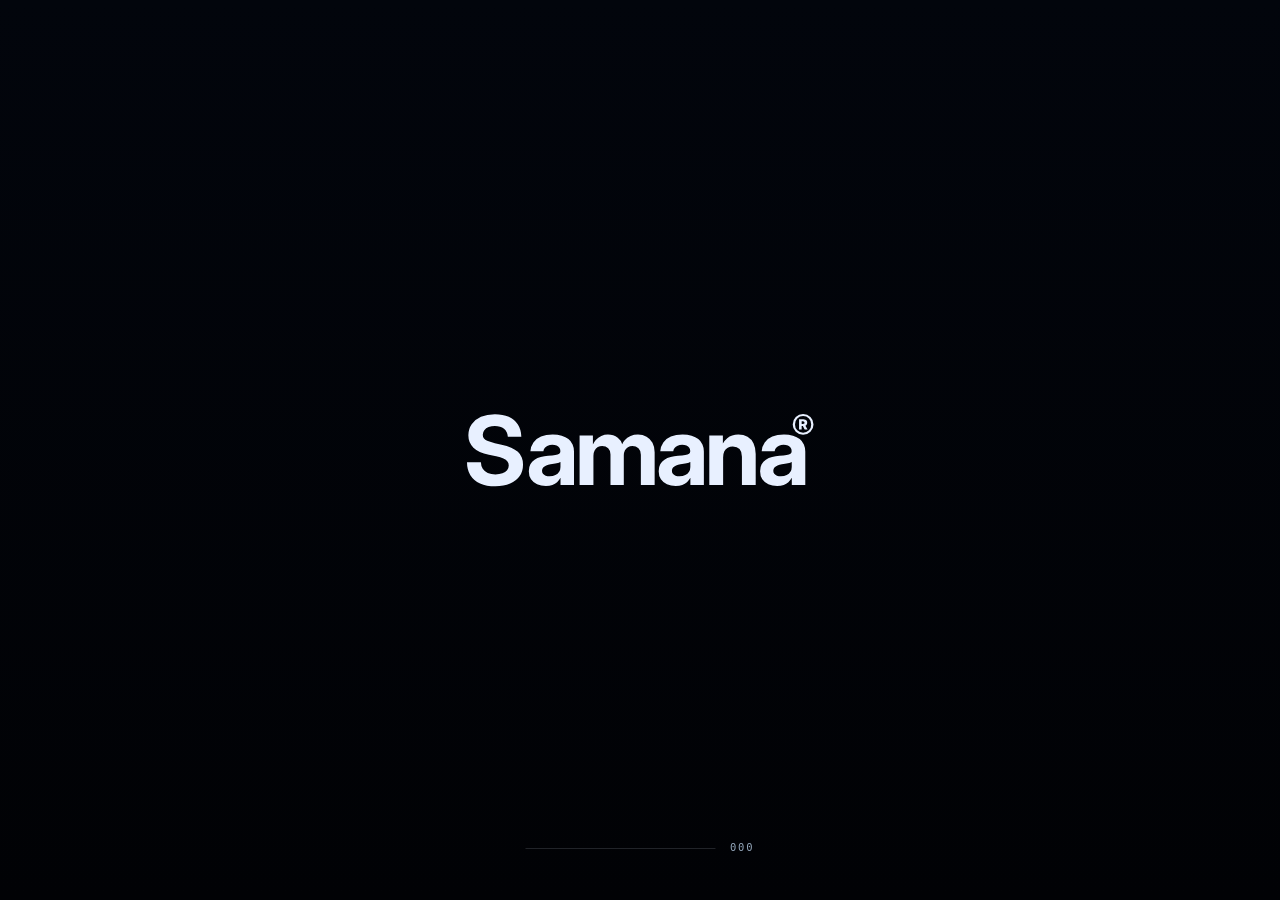
==== commit 067d0db7: "add" ====
--- a/index.html
+++ b/index.html
@@ -1,6 +1,6 @@
 <!doctype html>
 <html lang="en">
-  <!-- Mirrored from https://samanastudio.es/ by HTTrack Website Copier/3.x [XR&CO], Sun, 01 Nov 2026 11:11:15 GMT -->
+  <!-- Mirrored from https://Divyanshstudio.es/ by HTTrack Website Copier/3.x [XR&CO], Sun, 01 Nov 2026 11:11:15 GMT -->
   <head>
     <meta charset="UTF-8" />
     <meta
@@ -12,7 +12,7 @@
     <title>D Web Studio — Immersive web design for premium brands</title>
     <meta
       name="description"
-      content="Immersive websites with 3D, motion and sound, for premium brands that want to be remembered. Studio working worldwide. Start your project."
+      content="Immersive websites with 3D, motion and sound, for premium   brands that want to be remembered. Studio working worldwide. Start your project."
     />
     <meta name="robots" content="index, follow" />
     <link rel="canonical" href="index.html" />
@@ -31,7 +31,7 @@
       property="og:description"
       content="Immersive websites with 3D, motion and sound, for premium brands that want to be remembered. Studio working worldwide. Start your project."
     />
-    <meta property="og:image" content="og-samana.jpg" />
+    <meta property="og:image" content="og-Divyansh.jpg" />
     <meta property="og:image:width" content="1200" />
     <meta property="og:image:height" content="630" />
     <meta
@@ -50,7 +50,7 @@
       name="twitter:description"
       content="Immersive websites with 3D, motion and sound, for premium brands that want to be remembered. D Web Studio working worldwide. Start your project."
     />
-    <meta name="twitter:image" content="og-samana.jpg" />
+    <meta name="twitter:image" content="og-Divyansh.jpg" />
 
     <!-- ── Favicons (full set) ─────────────────────────────────────────────── -->
     <!-- .ico first: the path browsers AND Google's favicon crawler request by
@@ -93,14 +93,14 @@
         "@context": "https://schema.org",
         "@type": "Organization",
         "name": "D Web Studio",
-        "url": "https://samanastudio.es/",
-        "email": "info@samanastudio.es",
-        "logo": "https://samanastudio.es/apple-touch-icon.png",
-        "image": "https://samanastudio.es/og-samana.jpg",
-        "description": "Samana Studio is an immersive web design studio: websites with 3D, motion and sound for premium brands worldwide.",
+        "url": "https://Divyanshstudio.es/",
+        "email": "info@Divyanshstudio.es",
+        "logo": "https://Divyanshstudio.es/apple-touch-icon.png",
+        "image": "https://Divyanshstudio.es/og-Divyansh.jpg",
+        "description": "Divyansh Studio is an immersive web design studio: websites with 3D, motion and sound for premium brands worldwide.",
         "sameAs": [
-          "https://instagram.com/samanastudios",
-          "https://tiktok.com/@samanastudio"
+          "https://instagram.com/Divyanshstudios",
+          "https://tiktok.com/@Divyanshstudio"
         ]
       }
     </script>
@@ -117,7 +117,7 @@
     />
     <link
       rel="preload"
-      href="fonts/InterSamana-Variable.woff2"
+      href="fonts/InterDivyansh-Variable.woff2"
       as="font"
       type="font/woff2"
       crossorigin
@@ -134,7 +134,7 @@
     <style data-critical>
       @font-face {
         font-family: Inter;
-        src: url(fonts/InterSamana-Variable.woff2) format("woff2");
+        src: url(fonts/InterDivyansh-Variable.woff2) format("woff2");
         font-weight: 400 700;
         font-style: normal;
         font-display: swap;
@@ -150,7 +150,7 @@
         line-gap-override: 0%;
       }
       @font-face {
-        font-family: Samana Hello;
+        font-family: Divyansh Hello;
         src: url(fonts/InterDisplay-Bold-hello.woff2) format("woff2");
         font-weight: 700;
         font-style: normal;
@@ -281,7 +281,7 @@
       .loader-word {
         margin: 0;
         font-family:
-          Samana Hello,
+          Divyansh Hello,
           Inter,
           system-ui,
           sans-serif;
@@ -542,13 +542,13 @@
             letter-spacing: 0.02em;
           "
         >
-          Samana Studio
+          Divyansh Studio
         </p>
         <p style="max-width: 32em; color: #aebccf; line-height: 1.6; margin: 0">
           Immersive web experiences for premium brands. This site needs
           JavaScript to display its 3D experience. Contact us at
-          <a style="color: #9fd0ff" href="mailto:info@samanastudio.es"
-            >info@samanastudio.es</a
+          <a style="color: #9fd0ff" href="mailto:info@Divyanshstudio.es"
+            >info@Divyanshstudio.es</a
           >.
         </p>
         <!-- (4.15) the pages read without JS -->
@@ -562,7 +562,7 @@
     <!-- The loading screen's FIRST frame (fase 4.5): static, so it paints with the CSS — (4.18) the curtain (4.22: the
          water), "Hello", 000 — before the JS bundle has arrived (no blank screen on a slow line). UI/Curtain adopts it
          (the same layer is every page change); the Loader flips the hello on it. (4.22) Every word is here from the first
-         frame — "Hello" in, the rest flipped out (never painted) —, so the scripts "Samana Hello" does not cover (.is-fb)
+         frame — "Hello" in, the rest flipped out (never painted) —, so the scripts "Divyansh Hello" does not cover (.is-fb)
          are laid out, their system fonts found, before the first of them flips in. Keep the three pages' lists the same
          (work/, about/). -->
     <div class="loader" aria-hidden="true">
@@ -604,7 +604,7 @@
       <div class="hero-tag" style="top: 0; left: 0" data-lines-group>
         <p class="hero-kick" data-lines>Immersive web studio</p>
         <h1 class="hero-line" data-lines>
-          <span class="sr-only">Samana — </span>We build worlds people remember.
+          <span class="sr-only">Divyansh — </span>We build worlds people remember.
         </h1>
       </div>
       <!-- (4.15) a page's content (/work, /about) is adopted here by the router (UI/Router.js) -->
@@ -631,17 +631,17 @@
         "
       >
         <p>
-          Samana Studio is an immersive web design studio crafting cinematic,
+          Divyansh Studio is an immersive web design studio crafting cinematic,
           WebGL-powered websites for a select few premium brands worldwide. We
           design and build high-end digital experiences with international
           reach. Contact:
-          <a href="mailto:info@samanastudio.es" tabindex="-1"
-            >info@samanastudio.es</a
+          <a href="mailto:info@Divyanshstudio.es" tabindex="-1"
+            >info@Divyanshstudio.es</a
           >.
         </p>
       </div>
     </main>
   </body>
 
-  <!-- Mirrored from https://samanastudio.es/ by HTTrack Website Copier/3.x [XR&CO], Sun, 01 Nov 2026 11:11:18 GMT -->
+  <!-- Mirrored from https://Divyanshstudio.es/ by HTTrack Website Copier/3.x [XR&CO], Sun, 01 Nov 2026 11:11:18 GMT -->
 </html>
--- a/assets/main-D3ZNuXNC.css
+++ b/assets/main-D3ZNuXNC.css
@@ -16,7 +16,7 @@
 }
 
 @font-face {
-    font-family: SamanaHello;
+    font-family: DivyanshHello;
     src: url(../fonts/InterDisplay-Bold-hello.woff2) format("woff2");
     font-weight: 700;
     font-style: normal;
@@ -190,7 +190,7 @@
 
 .loader-word {
     margin: 0;
-    font-family: SamanaHello, Inter, system-ui, sans-serif;
+    font-family: DivyanshHello, Inter, system-ui, sans-serif;
     font-weight: 700;
     font-size: var(--hello-fs);
     letter-spacing: -.03em;
